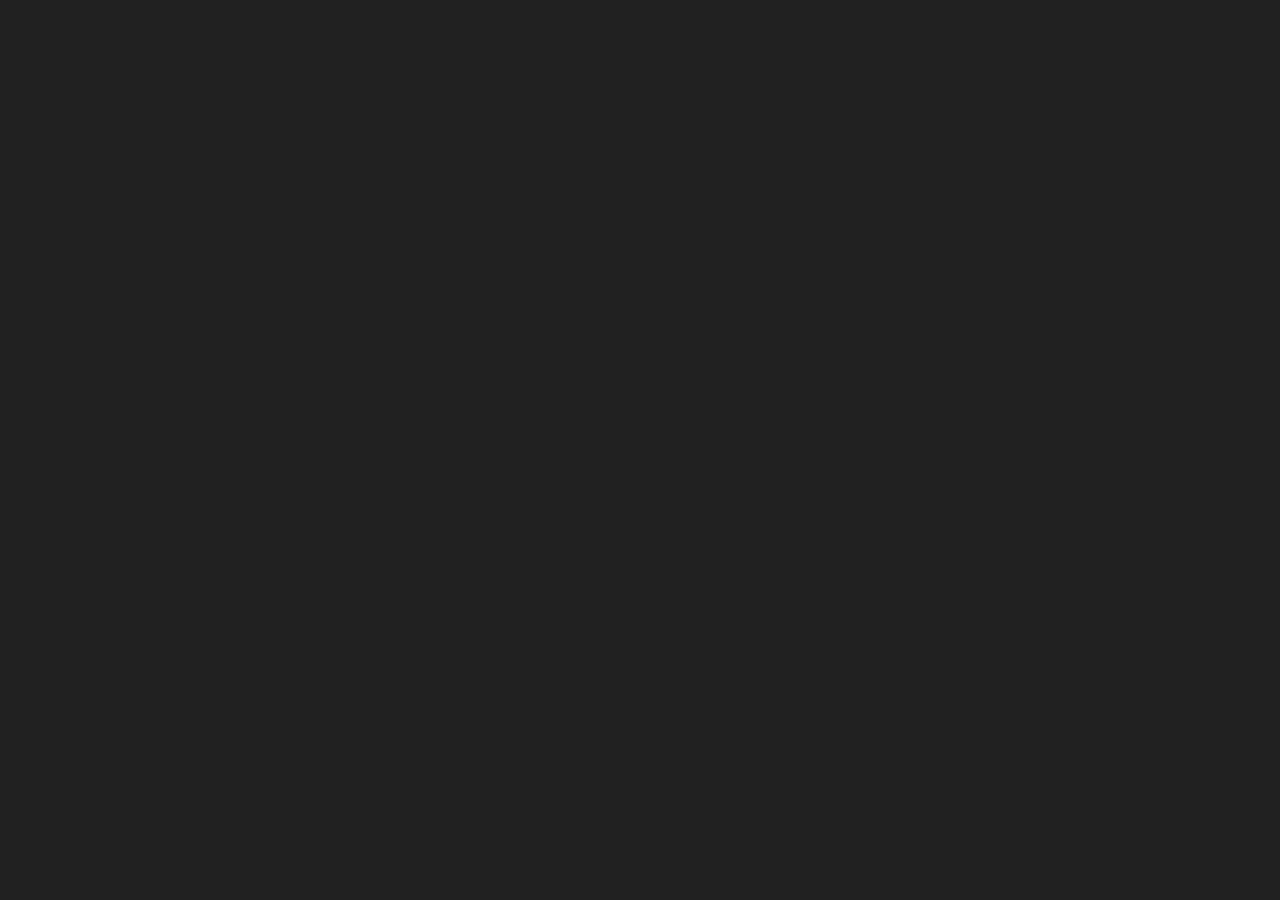
==== index.html @ 2330f93d "Add files via upload" ====
<!doctype html>
<html>
<head>
        <meta charset="utf-8">
        <meta http-equiv="X-UA-Compatible" content="IE=edge">
        <title>我是乡村医生</title>
        <meta name="description" content="中国传媒大学电视学院2015级编辑出版学（新媒体）行医者说组毕设网页作品">
<link rel="icon" href="favicon.ico" type="image/x-icon" />
<link rel="shortcut icon" href="favicon.ico" type="image/x-icon" />
<link href="css/main.css" rel="stylesheet" type="text/css">
<link href="css/loading.css" rel="stylesheet" type="text/css">
<link href="css/animated.css" rel="stylesheet" type="text/css">
<script type="text/javascript">
function MM_swapImgRestore() { //v3.0
  var i,x,a=document.MM_sr; for(i=0;a&&i<a.length&&(x=a[i])&&x.oSrc;i++) x.src=x.oSrc;
}
function MM_preloadImages() { //v3.0
  var d=document; if(d.images){ if(!d.MM_p) d.MM_p=new Array();
    var i,j=d.MM_p.length,a=MM_preloadImages.arguments; for(i=0; i<a.length; i++)
    if (a[i].indexOf("#")!=0){ d.MM_p[j]=new Image; d.MM_p[j++].src=a[i];}}
}

function MM_findObj(n, d) { //v4.01
  var p,i,x;  if(!d) d=document; if((p=n.indexOf("?"))>0&&parent.frames.length) {
    d=parent.frames[n.substring(p+1)].document; n=n.substring(0,p);}
  if(!(x=d[n])&&d.all) x=d.all[n]; for (i=0;!x&&i<d.forms.length;i++) x=d.forms[i][n];
  for(i=0;!x&&d.layers&&i<d.layers.length;i++) x=MM_findObj(n,d.layers[i].document);
  if(!x && d.getElementById) x=d.getElementById(n); return x;
}

function MM_swapImage() { //v3.0
  var i,j=0,x,a=MM_swapImage.arguments; document.MM_sr=new Array; for(i=0;i<(a.length-2);i+=3)
   if ((x=MM_findObj(a[i]))!=null){document.MM_sr[j++]=x; if(!x.oSrc) x.oSrc=x.src; x.src=a[i+2];}
}
</script>
</head>
<body onLoad="MM_preloadImages('img/fig1-1.png','img/fig2-1.png')">
  <div class="big animated fadeInDown">
  <div class="title"><img src="img/indextitle1.png" alt=""/></div></div>
  <div class="big-box big-box-left">
    <div id="boxcontext-1" class="boxcontext  animated slideInUp"><a href="pages/doctor-tang&jiang.html" onMouseOver="MM_swapImage('Image1','','img/fig1-1.png',1)" onMouseOut="MM_swapImgRestore()"><img src="img/fig1.png" alt="" id="Image1"></a>
    </div>
    <div id="boxcontext-2" class="boxcontext animated slideInUp"><a href="pages/doctor-yinnaiping.htm" onMouseOut="MM_swapImgRestore()" onMouseOver="MM_swapImage('Image2','','img/fig2-1.png',1)"><img src="img/fig2.png" alt="" id="Image2"></a>
    </div>
    <div id="boxcontext-3" class="boxcontext animated slideInUp"><a href="pages/doctor-luo.html" onMouseOut="MM_swapImgRestore()" onMouseOver="MM_swapImage('Image3','','img/fig3-1.png',1)"><img src="img/fig3.png" alt="" id="Image3"></a>
    </div>
</div>


<div class="big-box big-box-right">
  <div id="boxcontext-5" class="boxcontext animated fadeInUp" ><a href="pages/doctor-liutiancheng.html"  onMouseOut="MM_swapImgRestore()" onMouseOver="MM_swapImage('Image5','','img/fig5-1.png',1)"><img src="img/fig5.png" alt="" id="Image5"></a></div>
  <div id="boxcontext-6" class="boxcontext animated fadeInUp" ><a href="pages/doctor-tang&jiang.html" onMouseOut="MM_swapImgRestore()" onMouseOver="MM_swapImage('Image6','','img/fig6-1.png',1)"><img src="img/fig6.png" alt="" id="Image6"></a></div>
  <div id="boxcontext-7" class="boxcontext animated fadeInUp"><a href="pages/doctor-zhudaye.html" onMouseOut="MM_swapImgRestore()" onMouseOver="MM_swapImage('Image7','','img/fig7-1.png',1)"><img src="img/fig7.png" alt="" id="Image7"></a></div>
  <div id="boxcontext-8" class="boxcontext animated fadeInUp"><a href="pages/doctor-zhongxiaolin.html" onMouseOut="MM_swapImgRestore()" onMouseOver="MM_swapImage('Image8','','img/fig8-1.png',1)"><img src="img/fig8.png" alt="" id="Image8"></a></div>
</div>
<!--big结束-->
<script>
	$（' #boxcontext-1 ').addClass（' animated fadeInUp '）;
	</script>

<script src="js/yin/aos.js"></script>
 <script>
  AOS.init();
</script>
  
</body>
</html>
---- css/main.css ----
html {
	-webkit-font-smoothing: antialiased;
	background-color: #212121;
	background-size: cover;
}
*{
	margin: 0;
	padding: 0;
	width: 100%;
}
body {
    box-shadow: 0 0 2px rgba(0, 0, 0, 0.06);
	margin: 0 auto;
	width: 100%;	
}

h1, h2, h3, h4, h5, h6 {
    color: #cc995a;
    font-weight: 700;
    line-height: 1.3;
}

h2 {
    margin-top: 1.3em;
}

a {
    color: #0083e8;
}

b, strong {
    font-weight: 700;
}

samp {
    display: none;
}

img {
    animation: colorize 2s cubic-bezier(0, 0, .78, .36) 1;
    display: block;
	/*border-radius: 2px;*/
  	}

@keyframes colorize {
    0% {
        -webkit-filter: grayscale(100%);
        filter: grayscale(100%);
    }
    100% {
        -webkit-filter: grayscale(0%);
        filter: grayscale(0%);
    }
}


.boxcontext img{
	margin:0 0.5%;
	/*box-shadow: 1px 2px 7px 2px #212121;
	}
.boxcontext img:hover{
	box-shadow: 2px 4px 10px 5px #FFF;
	position: relative;
	top: 2px;
	left:2px;*/
}
.big {
	width:90%;
	height:auto;
	margin:0 auto;
	position: absolute;
	top: 5%;
	left: 5%;
	-vendor-animation-duration：3 s ;
  -vendor-animation-delay：2s;
}

.title {
	width:100%;
	height:auto;
	float: left;
	
}

.title2 {
	width:66%;
	height:auto;
	float: left;
	margin-left:5px;
}

.big-box{
	width:50%;
	height:0%;
	}
.big-box-left{
	width: 50%;
	height: 0;
}
#boxcontext-1 {
	width:20%;
	height: auto;
	z-index: 16;
	position: absolute;
	bottom: 0;
  animation-name:slideInUp;
  animation-duration: 0.5s; 
  animation-timing-function:linear; 
  animation-delay: 0;
}

#boxcontext-2 {
	width:18%;
	height: auto;
	float: left;
	position: absolute;
	bottom:0%;
	left:13%;
	z-index: 15;
  animation-name:slideInUp;
  animation-duration: 0.5s; 
  animation-timing-function:linear; 
  animation-delay: 0.5s;
}
#boxcontext-3 {
	width:30%;
	height: auto;
	float: left;
	position: absolute;
	bottom:0%;
	left:21%;
	z-index: 14;
	animation-name:slideInUp;
  animation-duration: 0.5s; 
  animation-timing-function:linear; 
  animation-delay: 1s;
}
#boxcontext-4 {
	width:25%;
	height: auto;
	float: left;
	position: absolute;
	bottom:0%;
	left: 35%;
	z-index: 13;
	animation-name:slideInUp;
  animation-duration: 0.5s; 
  animation-timing-function:linear; 
  animation-delay: 1.5s;
}
#boxcontext-5 {
	width:27%;
	height: auto;
	float: left;
	position: absolute;
	bottom:0%;
	left:37%;
	z-index: 14;
	animation-name:slideInUp;
  animation-duration: 0.5s; 
  animation-timing-function:linear; 
  animation-delay: 1.7s;
}
#boxcontext-6 {
	width:25%;
	height: auto;
	float: left;
	position: absolute;
	bottom:0%;
	left: 51%;
	z-index: 15;
	animation-name:slideInUp;
  animation-duration: 0.5s; 
  animation-timing-function:linear; 
  animation-delay: 1.2s;
}
#boxcontext-7 {
	width:18%;
	height: auto;
	float: left;
	position: absolute;
	bottom:0%;
	left: 71%;
	z-index: 16;
	animation-name:slideInUp;
  animation-duration: 0.5s; 
  animation-timing-function:linear; 
  animation-delay: 0.7s;
}
#boxcontext-8 {
	width:15%;
	height: auto;
	float: left;
	position: absolute;
	bottom:0%;
	left:84.9%;
	z-index: 17;
	animation-name:slideInUp;
  animation-duration: 0.5s; 
  animation-timing-function:linear; 
  animation-delay:0.2s;
}
@-webkit-keyframes fadeIn{0%{opacity:0}to{opacity:1}}
@keyframes fadeIn{0%{opacity:0}to{opacity:1}}
.fadeIn{-webkit-animation-name:fadeIn;animation-name:fadeIn}@-webkit-keyframes fadeInDown{0%{opacity:0;-webkit-transform:translate3d(0,-100%,0);transform:translate3d(0,-100%,0)}to{opacity:1;-webkit-transform:none;transform:none}}
---- css/loading.css ----
.ld.reverse {
  -webkit-animation-direction: reverse;
  animation-direction: reverse;
}
.ld.xhalf {
  -webkit-animation-duration: 0.5s;
  animation-duration: 0.5s;
}
.ld.x1 {
  -webkit-animation-duration: 1s;
  animation-duration: 1s;
}
.ld.x2 {
  -webkit-animation-duration: 2s;
  animation-duration: 2s;
}
.ld.x4 {
  -webkit-animation-duration: 4s;
  animation-duration: 4s;
}
.ld.running {
  -webkit-animation-play-state: running;
  animation-play-state: running;
}
.ld.paused {
  -webkit-animation-play-state: paused;
  animation-play-state: paused;
}
.ld.f00 {
  -webkit-animation-delay: 0s;
  animation-delay: 0s;
}
.ld.f01 {
  -webkit-animation-delay: -0.1s;
  animation-delay: -0.1s;
}
.ld.f02 {
  -webkit-animation-delay: -0.2s;
  animation-delay: -0.2s;
}
.ld.f03 {
  -webkit-animation-delay: -0.3s;
  animation-delay: -0.3s;
}
.ld.f04 {
  -webkit-animation-delay: -0.4s;
  animation-delay: -0.4s;
}
.ld.f05 {
  -webkit-animation-delay: -0.5s;
  animation-delay: -0.5s;
}
.ld.f06 {
  -webkit-animation-delay: -0.6s;
  animation-delay: -0.6s;
}
.ld.f07 {
  -webkit-animation-delay: -0.7s;
  animation-delay: -0.7s;
}
.ld.f08 {
  -webkit-animation-delay: -0.8s;
  animation-delay: -0.8s;
}
.ld.f09 {
  -webkit-animation-delay: -0.9s;
  animation-delay: -0.9s;
}
.ld.f10 {
  -webkit-animation-delay: -1s;
  animation-delay: -1s;
}
.ld-ball,
.ld-ring,
.ld-hourglass,
.ld-loader,
.ld-cross,
.ld-square,
.ld-pie,
.ld-spinner {
  width: 1em;
  height: 1em;
  position: relative;
  color: inherit;
  display: inline-block;
/*
  &:before
    content: "◎"
    display: block
    visibility: hidden
  */
}
.ld-ball:after,
.ld-ring:after,
.ld-hourglass:after,
.ld-loader:after,
.ld-cross:after,
.ld-square:after,
.ld-pie:after,
.ld-spinner:after {
  position: absolute;
  margin: auto;
  width: 100%;
  height: 100%;
  top: 0;
  left: 0;
  right: 0;
  bottom: 0;
  content: " ";
  display: inline-block;
  background: center center no-repeat;
  background-size: cover;
}
.ld-ball:after {
  border-radius: 50%;
  background: currentColor;
}
.ld-pie:after {
  width: 0;
  height: 0;
  border-radius: 50%;
  border-style: solid;
  border-width: 0.5em;
  -webkit-background-clip: padding-box;
  border-color: currentColor currentColor currentColor transparent;
}
.ld-ring:after {
  border-radius: 50%;
  border-style: solid;
  border-width: 0.15em;
  -webkit-background-clip: padding-box;
  border-color: currentColor currentColor currentColor transparent;
  box-sizing: border-box;
}
.ld-hourglass:after {
  width: 0;
  height: 0;
  background: none;
  border-radius: 50%;
  border-style: solid;
  border-width: 0.5em;
  border-color: currentColor transparent currentColor transparent;
}
.ld-cross:after {
  width: 18%;
  height: 18%;
  background: currentColor;
  box-shadow: 0 0.18em 0 1px currentColor, 0 -0.18em 0 1px currentColor, 0.18em 0 0 1px currentColor, -0.18em 0 0 1px currentColor, 0 0.36em 0 1px currentColor, 0 -0.36em 0 1px currentColor, 0.36em 0 0 1px currentColor, -0.36em 0 0 1px currentColor;
}
.ld-square:after {
  width: 90%;
  height: 90%;
  background: currentColor;
}
.ld-spinner:after {
  width: 20%;
  height: 20%;
  border-radius: 50%;
  background: none;
  box-shadow: 0 0.5em 0 0 currentColor,0 -.5em 0 0 currentColor,.5em 0 0 0 currentColor,-.5em 0 0 0 currentColor,.35355339059327373em .35355339059327373em 0 0 currentColor,-.35355339059327373em .35355339059327373em 0 0 currentColor,.35355339059327373em -.35355339059327373em 0 0 currentColor,-.35355339059327373em -.35355339059327373em 0 0 currentColor;
}
.ld-loader {
  background-size: cover;
}
@keyframes ld-blink {
  0% {
    opacity: 1;
  }
  49% {
    opacity: 1;
  }
  50% {
    opacity: 0;
  }
  100% {
    opacity: 0;
  }
}
@-webkit-keyframes ld-blink {
  0% {
    opacity: 1;
  }
  49% {
    opacity: 1;
  }
  50% {
    opacity: 0;
  }
  100% {
    opacity: 0;
  }
}
.ld.ld-blink {
  -webkit-animation: ld-blink 1s infinite linear;
  animation: ld-blink 1s infinite linear;
}
@keyframes ld-blur {
  0% {
    filter: blur(0);
  }
  50% {
    filter: blur(5px);
  }
  100% {
    filter: blur(0);
  }
}
@-webkit-keyframes ld-blur {
  0% {
    filter: blur(0);
  }
  50% {
    filter: blur(5px);
  }
  100% {
    filter: blur(0);
  }
}
.ld.ld-blur {
  -webkit-animation: ld-blur 1s infinite;
  animation: ld-blur 1s infinite;
}
@keyframes ld-breath {
  0% {
    -webkit-transform: scale(0.86);
    transform: scale(0.86);
  }
  50% {
    -webkit-transform: scale(1.06);
    transform: scale(1.06);
  }
  100% {
    -webkit-transform: scale(0.86);
    transform: scale(0.86);
  }
}
@-webkit-keyframes ld-breath {
  0% {
    -webkit-transform: scale(0.86);
    transform: scale(0.86);
  }
  50% {
    -webkit-transform: scale(1.06);
    transform: scale(1.06);
  }
  100% {
    -webkit-transform: scale(0.86);
    transform: scale(0.86);
  }
}
.ld.ld-breath {
  -webkit-animation: ld-breath 1s infinite;
  animation: ld-breath 1s infinite;
}
@keyframes ld-broadcast {
  0% {
    box-shadow: 0 0 0 3px rgba(0,0,0,0.9);
  }
  19% {
    box-shadow: 0 0 0 2px rgba(0,0,0,0.7);
  }
  20% {
    box-shadow: 0 0 0 6px rgba(0,0,0,0.8);
  }
  39% {
    box-shadow: 0 0 0 5px rgba(0,0,0,0.6);
  }
  40% {
    box-shadow: 0 0 0 9px rgba(0,0,0,0.7);
  }
  60% {
    box-shadow: 0 0 0 8px rgba(0,0,0,0.6);
    animation-timing-function: cubic-bezier(0.5, 0, 1, 0.5);
  }
  100% {
    box-shadow: 0 0 0 0px rgba(0,0,0,0.2);
  }
}
@-webkit-keyframes ld-broadcast {
  0% {
    box-shadow: 0 0 0 3px rgba(0,0,0,0.9);
  }
  19% {
    box-shadow: 0 0 0 2px rgba(0,0,0,0.7);
  }
  20% {
    box-shadow: 0 0 0 6px rgba(0,0,0,0.8);
  }
  39% {
    box-shadow: 0 0 0 5px rgba(0,0,0,0.6);
  }
  40% {
    box-shadow: 0 0 0 9px rgba(0,0,0,0.7);
  }
  60% {
    box-shadow: 0 0 0 8px rgba(0,0,0,0.6);
    animation-timing-function: cubic-bezier(0.5, 0, 1, 0.5);
  }
  100% {
    box-shadow: 0 0 0 0px rgba(0,0,0,0.2);
  }
}
.ld.ld-broadcast {
  -webkit-animation: ld-broadcast 1s infinite ease-out;
  animation: ld-broadcast 1s infinite ease-out;
  border-radius: 50%;
}
@keyframes ld-clock {
  0% {
    -webkit-transform: rotate(0deg);
    transform: rotate(0deg);
  }
  8.333% {
    -webkit-transform: rotate(30deg);
    transform: rotate(30deg);
  }
  16.667% {
    -webkit-transform: rotate(60deg);
    transform: rotate(60deg);
  }
  25% {
    -webkit-transform: rotate(90deg);
    transform: rotate(90deg);
  }
  33.333% {
    -webkit-transform: rotate(120deg);
    transform: rotate(120deg);
  }
  41.667% {
    -webkit-transform: rotate(150deg);
    transform: rotate(150deg);
  }
  50% {
    -webkit-transform: rotate(180deg);
    transform: rotate(180deg);
  }
  58.333% {
    -webkit-transform: rotate(210deg);
    transform: rotate(210deg);
  }
  66.667% {
    -webkit-transform: rotate(240deg);
    transform: rotate(240deg);
  }
  75% {
    -webkit-transform: rotate(270deg);
    transform: rotate(270deg);
  }
  83.333% {
    -webkit-transform: rotate(300deg);
    transform: rotate(300deg);
  }
  91.667% {
    -webkit-transform: rotate(330deg);
    transform: rotate(330deg);
  }
  100% {
    -webkit-transform: rotate(360deg);
    transform: rotate(360deg);
  }
}
@-webkit-keyframes ld-clock {
  0% {
    -webkit-transform: rotate(0deg);
    transform: rotate(0deg);
  }
  8.333% {
    -webkit-transform: rotate(30deg);
    transform: rotate(30deg);
  }
  16.667% {
    -webkit-transform: rotate(60deg);
    transform: rotate(60deg);
  }
  25% {
    -webkit-transform: rotate(90deg);
    transform: rotate(90deg);
  }
  33.333% {
    -webkit-transform: rotate(120deg);
    transform: rotate(120deg);
  }
  41.667% {
    -webkit-transform: rotate(150deg);
    transform: rotate(150deg);
  }
  50% {
    -webkit-transform: rotate(180deg);
    transform: rotate(180deg);
  }
  58.333% {
    -webkit-transform: rotate(210deg);
    transform: rotate(210deg);
  }
  66.667% {
    -webkit-transform: rotate(240deg);
    transform: rotate(240deg);
  }
  75% {
    -webkit-transform: rotate(270deg);
    transform: rotate(270deg);
  }
  83.333% {
    -webkit-transform: rotate(300deg);
    transform: rotate(300deg);
  }
  91.667% {
    -webkit-transform: rotate(330deg);
    transform: rotate(330deg);
  }
  100% {
    -webkit-transform: rotate(360deg);
    transform: rotate(360deg);
  }
}
.ld.ld-clock {
  -webkit-animation: ld-clock 9s infinite cubic-bezier(0, 0.7, 0.3, 1);
  animation: ld-clock 9s infinite cubic-bezier(0, 0.7, 0.3, 1);
}
@keyframes ld-cycle {
  0%, 50%, 100% {
    animation-timing-function: cubic-bezier(0.5, 0.5, 0.5, 0.5);
  }
  0% {
    -webkit-transform: rotate(0);
    transform: rotate(0);
  }
  50% {
    -webkit-transform: rotate(180deg);
    transform: rotate(180deg);
  }
  100% {
    -webkit-transform: rotate(360deg);
    transform: rotate(360deg);
  }
}
@-webkit-keyframes ld-cycle {
  0%, 50%, 100% {
    animation-timing-function: cubic-bezier(0.5, 0.5, 0.5, 0.5);
  }
  0% {
    -webkit-transform: rotate(0);
    transform: rotate(0);
  }
  50% {
    -webkit-transform: rotate(180deg);
    transform: rotate(180deg);
  }
  100% {
    -webkit-transform: rotate(360deg);
    transform: rotate(360deg);
  }
}
.ld.ld-cycle {
  -webkit-animation: ld-cycle 1s infinite linear;
  animation: ld-cycle 1s infinite linear;
}
@keyframes ld-fade {
  0% {
    opacity: 1;
  }
  100% {
    opacity: 0;
  }
}
@-webkit-keyframes ld-fade {
  0% {
    opacity: 1;
  }
  100% {
    opacity: 0;
  }
}
.ld.ld-fade {
  -webkit-animation: ld-fade 1s infinite linear;
  animation: ld-fade 1s infinite linear;
}
@keyframes ld-flip {
  0%, 25%, 50%, 75%, 100% {
    animation-timing-function: cubic-bezier(0, 0.5, 0.5, 1);
  }
  0% {
    -webkit-transform: rotateY(0deg) rotateX(0deg);
    transform: rotateY(0deg) rotateX(0deg);
  }
  25% {
    -webkit-transform: rotateY(180deg) rotateX(0deg);
    transform: rotateY(180deg) rotateX(0deg);
  }
  50% {
    -webkit-transform: rotateY(180deg) rotateX(180deg);
    transform: rotateY(180deg) rotateX(180deg);
  }
  75% {
    -webkit-transform: rotateY(0deg) rotateX(180deg);
    transform: rotateY(0deg) rotateX(180deg);
  }
  100% {
    -webkit-transform: rotateY(0deg) rotateX(0deg);
    transform: rotateY(0deg) rotateX(0deg);
  }
}
@-webkit-keyframes ld-flip {
  0%, 25%, 50%, 75%, 100% {
    animation-timing-function: cubic-bezier(0, 0.5, 0.5, 1);
  }
  0% {
    -webkit-transform: rotateY(0deg) rotateX(0deg);
    transform: rotateY(0deg) rotateX(0deg);
  }
  25% {
    -webkit-transform: rotateY(180deg) rotateX(0deg);
    transform: rotateY(180deg) rotateX(0deg);
  }
  50% {
    -webkit-transform: rotateY(180deg) rotateX(180deg);
    transform: rotateY(180deg) rotateX(180deg);
  }
  75% {
    -webkit-transform: rotateY(0deg) rotateX(180deg);
    transform: rotateY(0deg) rotateX(180deg);
  }
  100% {
    -webkit-transform: rotateY(0deg) rotateX(0deg);
    transform: rotateY(0deg) rotateX(0deg);
  }
}
.ld.ld-flip {
  -webkit-animation: ld-flip 2s infinite;
  animation: ld-flip 2s infinite;
}
@keyframes ld-flip-v {
  0%, 25%, 50%, 75%, 100% {
    animation-timing-function: cubic-bezier(0, 0.5, 0.5, 1);
  }
  0% {
    -webkit-transform: rotateX(0deg) rotateY(0deg);
    transform: rotateX(0deg) rotateY(0deg);
  }
  50% {
    -webkit-transform: rotateX(180deg) rotateY(0deg);
    transform: rotateX(180deg) rotateY(0deg);
  }
  100% {
    -webkit-transform: rotateX(0deg) rotateY(0deg);
    transform: rotateX(0deg) rotateY(0deg);
  }
}
@-webkit-keyframes ld-flip-v {
  0%, 25%, 50%, 75%, 100% {
    animation-timing-function: cubic-bezier(0, 0.5, 0.5, 1);
  }
  0% {
    -webkit-transform: rotateX(0deg) rotateY(0deg);
    transform: rotateX(0deg) rotateY(0deg);
  }
  50% {
    -webkit-transform: rotateX(180deg) rotateY(0deg);
    transform: rotateX(180deg) rotateY(0deg);
  }
  100% {
    -webkit-transform: rotateX(0deg) rotateY(0deg);
    transform: rotateX(0deg) rotateY(0deg);
  }
}
.ld.ld-flip-v {
  -webkit-animation: ld-flip-v 1s infinite;
  animation: ld-flip-v 1s infinite;
}
@keyframes ld-flip-h {
  0%, 25%, 50%, 75%, 100% {
    animation-timing-function: cubic-bezier(0, 0.5, 0.5, 1);
  }
  0% {
    -webkit-transform: rotateY(0deg) rotateX(0deg);
    transform: rotateY(0deg) rotateX(0deg);
  }
  50% {
    -webkit-transform: rotateY(180deg) rotateX(0deg);
    transform: rotateY(180deg) rotateX(0deg);
  }
  100% {
    -webkit-transform: rotateY(0deg) rotateX(0deg);
    transform: rotateY(0deg) rotateX(0deg);
  }
}
@-webkit-keyframes ld-flip-h {
  0%, 25%, 50%, 75%, 100% {
    animation-timing-function: cubic-bezier(0, 0.5, 0.5, 1);
  }
  0% {
    -webkit-transform: rotateY(0deg) rotateX(0deg);
    transform: rotateY(0deg) rotateX(0deg);
  }
  50% {
    -webkit-transform: rotateY(180deg) rotateX(0deg);
    transform: rotateY(180deg) rotateX(0deg);
  }
  100% {
    -webkit-transform: rotateY(0deg) rotateX(0deg);
    transform: rotateY(0deg) rotateX(0deg);
  }
}
.ld.ld-flip-h {
  -webkit-animation: ld-flip-h 1s infinite;
  animation: ld-flip-h 1s infinite;
}
@keyframes ld-coin-v {
  0%, 100% {
    animation-timing-function: cubic-bezier(0.5, 0, 1, 0.5);
  }
  50% {
    animation-timing-function: cubic-bezier(0, 0.5, 0.5, 1);
  }
  0% {
    -webkit-transform: rotateX(0deg);
    transform: rotateX(0deg);
  }
  50% {
    -webkit-transform: rotateX(1800deg);
    transform: rotateX(1800deg);
  }
  100% {
    -webkit-transform: rotateX(3600deg);
    transform: rotateX(3600deg);
  }
}
@-webkit-keyframes ld-coin-v {
  0%, 100% {
    animation-timing-function: cubic-bezier(0.5, 0, 1, 0.5);
  }
  50% {
    animation-timing-function: cubic-bezier(0, 0.5, 0.5, 1);
  }
  0% {
    -webkit-transform: rotateX(0deg);
    transform: rotateX(0deg);
  }
  50% {
    -webkit-transform: rotateX(1800deg);
    transform: rotateX(1800deg);
  }
  100% {
    -webkit-transform: rotateX(3600deg);
    transform: rotateX(3600deg);
  }
}
.ld.ld-coin-v {
  -webkit-animation: ld-coin-v 2s infinite;
  animation: ld-coin-v 2s infinite;
}
@keyframes ld-coin-h {
  0%, 100% {
    animation-timing-function: cubic-bezier(0.5, 0, 1, 0.5);
  }
  50% {
    animation-timing-function: cubic-bezier(0, 0.5, 0.5, 1);
  }
  0% {
    -webkit-transform: rotateY(0deg);
    transform: rotateY(0deg);
  }
  50% {
    -webkit-transform: rotateY(1800deg);
    transform: rotateY(1800deg);
  }
  100% {
    -webkit-transform: rotateY(3600deg);
    transform: rotateY(3600deg);
  }
}
@-webkit-keyframes ld-coin-h {
  0%, 100% {
    animation-timing-function: cubic-bezier(0.5, 0, 1, 0.5);
  }
  50% {
    animation-timing-function: cubic-bezier(0, 0.5, 0.5, 1);
  }
  0% {
    -webkit-transform: rotateY(0deg);
    transform: rotateY(0deg);
  }
  50% {
    -webkit-transform: rotateY(1800deg);
    transform: rotateY(1800deg);
  }
  100% {
    -webkit-transform: rotateY(3600deg);
    transform: rotateY(3600deg);
  }
}
.ld.ld-coin-h {
  -webkit-animation: ld-coin-h 2s infinite;
  animation: ld-coin-h 2s infinite;
}
@keyframes ld-heartbeat {
  0% {
    -webkit-transform: scale(1.05);
    transform: scale(1.05);
  }
  5% {
    -webkit-transform: scale(1.25);
    transform: scale(1.25);
  }
  39% {
    -webkit-transform: scale(0.9);
    transform: scale(0.9);
  }
  45% {
    -webkit-transform: scale(1.15);
    transform: scale(1.15);
  }
  60% {
    -webkit-transform: scale(1.05);
    transform: scale(1.05);
  }
  100% {
    -webkit-transform: scale(1);
    transform: scale(1);
  }
}
@-webkit-keyframes ld-heartbeat {
  0% {
    -webkit-transform: scale(1.05);
    transform: scale(1.05);
  }
  5% {
    -webkit-transform: scale(1.25);
    transform: scale(1.25);
  }
  39% {
    -webkit-transform: scale(0.9);
    transform: scale(0.9);
  }
  45% {
    -webkit-transform: scale(1.15);
    transform: scale(1.15);
  }
  60% {
    -webkit-transform: scale(1.05);
    transform: scale(1.05);
  }
  100% {
    -webkit-transform: scale(1);
    transform: scale(1);
  }
}
.ld.ld-heartbeat {
  -webkit-animation: ld-heartbeat 0.8s infinite cubic-bezier(0.215, 0.61, 0.355, 1);
  animation: ld-heartbeat 0.8s infinite cubic-bezier(0.215, 0.61, 0.355, 1);
}
@keyframes ld-radio {
  0% {
    animation-timing-function: cubic-bezier(0.3, 0.27, 0.13, 1);
  }
  0% {
    -webkit-transform: scale(0.8);
    transform: scale(0.8);
    opacity: 0;
  }
  5% {
    -webkit-transform: scale(1);
    transform: scale(1);
    opacity: 1;
  }
  100% {
    -webkit-transform: scale(1.5);
    transform: scale(1.5);
    opacity: 0;
  }
}
@-webkit-keyframes ld-radio {
  0% {
    animation-timing-function: cubic-bezier(0.3, 0.27, 0.13, 1);
  }
  0% {
    -webkit-transform: scale(0.8);
    transform: scale(0.8);
    opacity: 0;
  }
  5% {
    -webkit-transform: scale(1);
    transform: scale(1);
    opacity: 1;
  }
  100% {
    -webkit-transform: scale(1.5);
    transform: scale(1.5);
    opacity: 0;
  }
}
.ld.ld-radio {
  position: relative;
  display: inline-block;
  margin: 0;
  padding: 0;
}
.ld.ld-radio:after {
  -webkit-animation: ld-radio 1s infinite;
  animation: ld-radio 1s infinite;
  content: " ";
  display: block;
  position: absolute;
  top: 0;
  left: 0;
  width: 100%;
  height: 100%;
  border: 6px solid #000;
  border-radius: 50%;
  background: none;
}
.ld.ld-radio.square:after {
  border-radius: 0;
}
@keyframes ld-rotate {
  0%, 33%, 66%, 100% {
    animation-timing-function: cubic-bezier(0.5, 0, 1, 0.5);
  }
  16%, 50%, 83% {
    animation-timing-function: cubic-bezier(0, 0.5, 0.5, 1);
  }
  0% {
    -webkit-transform: skewX(0deg) skewY(0deg) scaleX(2) scaleY(0.5);
    transform: skewX(0deg) skewY(0deg) scaleX(2) scaleY(0.5);
  }
  16% {
    -webkit-transform: skewX(45deg) skewY(0deg) scaleX(1) scaleY(1);
    transform: skewX(45deg) skewY(0deg) scaleX(1) scaleY(1);
  }
  33% {
    -webkit-transform: skewX(0deg) skewY(45deg) scaleX(1) scaleY(1);
    transform: skewX(0deg) skewY(45deg) scaleX(1) scaleY(1);
  }
  50% {
    -webkit-transform: skewX(0deg) skewY(0deg) scaleX(0.5) scaleY(2);
    transform: skewX(0deg) skewY(0deg) scaleX(0.5) scaleY(2);
  }
  66% {
    -webkit-transform: skewX(0deg) skewY(-45deg) scaleX(1) scaleY(1);
    transform: skewX(0deg) skewY(-45deg) scaleX(1) scaleY(1);
  }
  83% {
    -webkit-transform: skewX(-45deg) skewY(0deg) scaleX(1) scaleY(1);
    transform: skewX(-45deg) skewY(0deg) scaleX(1) scaleY(1);
  }
  100% {
    -webkit-transform: skewX(0deg) skewY(0deg) scaleX(2) scaleY(0.5);
    transform: skewX(0deg) skewY(0deg) scaleX(2) scaleY(0.5);
  }
}
@-webkit-keyframes ld-rotate {
  0%, 33%, 66%, 100% {
    animation-timing-function: cubic-bezier(0.5, 0, 1, 0.5);
  }
  16%, 50%, 83% {
    animation-timing-function: cubic-bezier(0, 0.5, 0.5, 1);
  }
  0% {
    -webkit-transform: skewX(0deg) skewY(0deg) scaleX(2) scaleY(0.5);
    transform: skewX(0deg) skewY(0deg) scaleX(2) scaleY(0.5);
  }
  16% {
    -webkit-transform: skewX(45deg) skewY(0deg) scaleX(1) scaleY(1);
    transform: skewX(45deg) skewY(0deg) scaleX(1) scaleY(1);
  }
  33% {
    -webkit-transform: skewX(0deg) skewY(45deg) scaleX(1) scaleY(1);
    transform: skewX(0deg) skewY(45deg) scaleX(1) scaleY(1);
  }
  50% {
    -webkit-transform: skewX(0deg) skewY(0deg) scaleX(0.5) scaleY(2);
    transform: skewX(0deg) skewY(0deg) scaleX(0.5) scaleY(2);
  }
  66% {
    -webkit-transform: skewX(0deg) skewY(-45deg) scaleX(1) scaleY(1);
    transform: skewX(0deg) skewY(-45deg) scaleX(1) scaleY(1);
  }
  83% {
    -webkit-transform: skewX(-45deg) skewY(0deg) scaleX(1) scaleY(1);
    transform: skewX(-45deg) skewY(0deg) scaleX(1) scaleY(1);
  }
  100% {
    -webkit-transform: skewX(0deg) skewY(0deg) scaleX(2) scaleY(0.5);
    transform: skewX(0deg) skewY(0deg) scaleX(2) scaleY(0.5);
  }
}
.ld.ld-rotate {
  -webkit-animation: ld-rotate 1s infinite;
  animation: ld-rotate 1s infinite;
}
@keyframes ld-rubber {
  0% {
    -webkit-transform: scale(1, 1);
    transform: scale(1, 1);
  }
  20% {
    -webkit-transform: scale(1.5, 1);
    transform: scale(1.5, 1);
  }
  30% {
    -webkit-transform: scale(0.8, 1);
    transform: scale(0.8, 1);
  }
  40% {
    -webkit-transform: scale(1.3, 1);
    transform: scale(1.3, 1);
  }
  50% {
    -webkit-transform: scale(0.85, 1);
    transform: scale(0.85, 1);
  }
  60% {
    -webkit-transform: scale(1.2, 1);
    transform: scale(1.2, 1);
  }
  70% {
    -webkit-transform: scale(0.9, 1);
    transform: scale(0.9, 1);
  }
  80% {
    -webkit-transform: scale(1.1, 1);
    transform: scale(1.1, 1);
  }
  90% {
    -webkit-transform: scale(0.95, 1);
    transform: scale(0.95, 1);
  }
  100% {
    -webkit-transform: scale(1, 1);
    transform: scale(1, 1);
  }
}
@-webkit-keyframes ld-rubber {
  0% {
    -webkit-transform: scale(1, 1);
    transform: scale(1, 1);
  }
  20% {
    -webkit-transform: scale(1.5, 1);
    transform: scale(1.5, 1);
  }
  30% {
    -webkit-transform: scale(0.8, 1);
    transform: scale(0.8, 1);
  }
  40% {
    -webkit-transform: scale(1.3, 1);
    transform: scale(1.3, 1);
  }
  50% {
    -webkit-transform: scale(0.85, 1);
    transform: scale(0.85, 1);
  }
  60% {
    -webkit-transform: scale(1.2, 1);
    transform: scale(1.2, 1);
  }
  70% {
    -webkit-transform: scale(0.9, 1);
    transform: scale(0.9, 1);
  }
  80% {
    -webkit-transform: scale(1.1, 1);
    transform: scale(1.1, 1);
  }
  90% {
    -webkit-transform: scale(0.95, 1);
    transform: scale(0.95, 1);
  }
  100% {
    -webkit-transform: scale(1, 1);
    transform: scale(1, 1);
  }
}
.ld.ld-rubber {
  -webkit-animation: ld-rubber 1s ease-out infinite;
  animation: ld-rubber 1s ease-out infinite;
}
@keyframes ld-shadow {
  0%, 100% {
    animation-timing-function: cubic-bezier(0.5, 0, 0.5, 1);
  }
  50% {
    animation-timing-function: cubic-bezier(0.5, 0, 0.5, 1);
  }
  0% {
    box-shadow: 0 0 0 0 rgba(0,0,0,0.2);
  }
  50% {
    box-shadow: 0 0 0 10px rgba(0,0,0,0.9);
  }
  100% {
    box-shadow: 0 0 0 0 rgba(0,0,0,0.2);
  }
}
@-webkit-keyframes ld-shadow {
  0%, 100% {
    animation-timing-function: cubic-bezier(0.5, 0, 0.5, 1);
  }
  50% {
    animation-timing-function: cubic-bezier(0.5, 0, 0.5, 1);
  }
  0% {
    box-shadow: 0 0 0 0 rgba(0,0,0,0.2);
  }
  50% {
    box-shadow: 0 0 0 10px rgba(0,0,0,0.9);
  }
  100% {
    box-shadow: 0 0 0 0 rgba(0,0,0,0.2);
  }
}
.ld.ld-shadow {
  -webkit-animation: ld-shadow 1s infinite;
  animation: ld-shadow 1s infinite;
  border-radius: 50%;
}
@keyframes ld-shadow-a {
  0% {
    box-shadow: 3px 0px 0 6px rgba(0,0,0,0.5);
  }
  8.33% {
    box-shadow: 3px 1px 0 6px rgba(0,0,0,0.5);
  }
  16.67% {
    box-shadow: 2px 3px 0 6px rgba(0,0,0,0.5);
  }
  25% {
    box-shadow: 0px 3px 0 6px rgba(0,0,0,0.5);
  }
  33.33% {
    box-shadow: -1px 3px 0 6px rgba(0,0,0,0.5);
  }
  41.67% {
    box-shadow: -3px 1px 0 6px rgba(0,0,0,0.5);
  }
  50% {
    box-shadow: -3px 0px 0 6px rgba(0,0,0,0.5);
  }
  58.33% {
    box-shadow: -3px -1px 0 6px rgba(0,0,0,0.5);
  }
  66.67% {
    box-shadow: -2px -3px 0 6px rgba(0,0,0,0.5);
  }
  75% {
    box-shadow: 0px -3px 0 6px rgba(0,0,0,0.5);
  }
  83.33% {
    box-shadow: 2px -3px 0 6px rgba(0,0,0,0.5);
  }
  91.67% {
    box-shadow: 3px -2px 0 6px rgba(0,0,0,0.5);
  }
  100% {
    box-shadow: 3px 0px 0 6px rgba(0,0,0,0.5);
  }
}
@-webkit-keyframes ld-shadow-a {
  0% {
    box-shadow: 3px 0px 0 6px rgba(0,0,0,0.5);
  }
  8.33% {
    box-shadow: 3px 1px 0 6px rgba(0,0,0,0.5);
  }
  16.67% {
    box-shadow: 2px 3px 0 6px rgba(0,0,0,0.5);
  }
  25% {
    box-shadow: 0px 3px 0 6px rgba(0,0,0,0.5);
  }
  33.33% {
    box-shadow: -1px 3px 0 6px rgba(0,0,0,0.5);
  }
  41.67% {
    box-shadow: -3px 1px 0 6px rgba(0,0,0,0.5);
  }
  50% {
    box-shadow: -3px 0px 0 6px rgba(0,0,0,0.5);
  }
  58.33% {
    box-shadow: -3px -1px 0 6px rgba(0,0,0,0.5);
  }
  66.67% {
    box-shadow: -2px -3px 0 6px rgba(0,0,0,0.5);
  }
  75% {
    box-shadow: 0px -3px 0 6px rgba(0,0,0,0.5);
  }
  83.33% {
    box-shadow: 2px -3px 0 6px rgba(0,0,0,0.5);
  }
  91.67% {
    box-shadow: 3px -2px 0 6px rgba(0,0,0,0.5);
  }
  100% {
    box-shadow: 3px 0px 0 6px rgba(0,0,0,0.5);
  }
}
.ld.ld-shadow-a {
  -webkit-animation: ld-shadow-a 0.5s infinite;
  animation: ld-shadow-a 0.5s infinite;
  box-shadow: 3px 0px 0 6px rgba(0,0,0,0.5);
  border-radius: 50%;
}
@keyframes ld-skew {
  0%, 50%, 100% {
    animation-timing-function: cubic-bezier(0.4, 0, 1, 0.6);
  }
  25%, 75% {
    animation-timing-function: cubic-bezier(0, 0.4, 0.6, 1);
  }
  0% {
    -webkit-transform: skewX(20deg) scale(1);
    transform: skewX(20deg) scale(1);
  }
  25% {
    -webkit-transform: skewX(0deg) scale(0.9);
    transform: skewX(0deg) scale(0.9);
  }
  50% {
    -webkit-transform: skewX(-20deg) scale(1);
    transform: skewX(-20deg) scale(1);
  }
  75% {
    -webkit-transform: skewX(0deg) scale(0.9);
    transform: skewX(0deg) scale(0.9);
  }
  100% {
    -webkit-transform: skewX(20deg) scale(1);
    transform: skewX(20deg) scale(1);
  }
}
@-webkit-keyframes ld-skew {
  0%, 50%, 100% {
    animation-timing-function: cubic-bezier(0.4, 0, 1, 0.6);
  }
  25%, 75% {
    animation-timing-function: cubic-bezier(0, 0.4, 0.6, 1);
  }
  0% {
    -webkit-transform: skewX(20deg) scale(1);
    transform: skewX(20deg) scale(1);
  }
  25% {
    -webkit-transform: skewX(0deg) scale(0.9);
    transform: skewX(0deg) scale(0.9);
  }
  50% {
    -webkit-transform: skewX(-20deg) scale(1);
    transform: skewX(-20deg) scale(1);
  }
  75% {
    -webkit-transform: skewX(0deg) scale(0.9);
    transform: skewX(0deg) scale(0.9);
  }
  100% {
    -webkit-transform: skewX(20deg) scale(1);
    transform: skewX(20deg) scale(1);
  }
}
.ld.ld-skew {
  -webkit-animation: ld-skew 1s infinite;
  animation: ld-skew 1s infinite;
}
@keyframes ld-spin {
  0% {
    -webkit-transform: rotate(0);
    transform: rotate(0);
    animation-timing-function: cubic-bezier(0.55, 0.055, 0.675, 0.19);
  }
  50% {
    -webkit-transform: rotate(180deg);
    transform: rotate(180deg);
    animation-timing-function: cubic-bezier(0.215, 0.61, 0.355, 1);
  }
  100% {
    -webkit-transform: rotate(360deg);
    transform: rotate(360deg);
  }
}
@-webkit-keyframes ld-spin {
  0% {
    -webkit-transform: rotate(0);
    transform: rotate(0);
    animation-timing-function: cubic-bezier(0.55, 0.055, 0.675, 0.19);
  }
  50% {
    -webkit-transform: rotate(180deg);
    transform: rotate(180deg);
    animation-timing-function: cubic-bezier(0.215, 0.61, 0.355, 1);
  }
  100% {
    -webkit-transform: rotate(360deg);
    transform: rotate(360deg);
  }
}
.ld.ld-spin {
  -webkit-animation: ld-spin 1s infinite;
  animation: ld-spin 1s infinite;
}
@keyframes ld-spin-fast {
  0% {
    -webkit-transform: rotate(0);
    transform: rotate(0);
    animation-timing-function: cubic-bezier(0.55, 0.055, 0.675, 0.19);
  }
  50% {
    -webkit-transform: rotate(900deg);
    transform: rotate(900deg);
    animation-timing-function: cubic-bezier(0.215, 0.61, 0.355, 1);
  }
  100% {
    -webkit-transform: rotate(1800deg);
    transform: rotate(1800deg);
  }
}
@-webkit-keyframes ld-spin-fast {
  0% {
    -webkit-transform: rotate(0);
    transform: rotate(0);
    animation-timing-function: cubic-bezier(0.55, 0.055, 0.675, 0.19);
  }
  50% {
    -webkit-transform: rotate(900deg);
    transform: rotate(900deg);
    animation-timing-function: cubic-bezier(0.215, 0.61, 0.355, 1);
  }
  100% {
    -webkit-transform: rotate(1800deg);
    transform: rotate(1800deg);
  }
}
.ld.ld-spin-fast {
  -webkit-animation: ld-spin-fast 1s infinite;
  animation: ld-spin-fast 1s infinite;
}
@keyframes ld-squeeze {
  0% {
    -webkit-transform: scale(1, 0.5);
    transform: scale(1, 0.5);
  }
  50% {
    -webkit-transform: scale(0.5, 1);
    transform: scale(0.5, 1);
  }
  100% {
    -webkit-transform: scale(1, 0.5);
    transform: scale(1, 0.5);
  }
}
@-webkit-keyframes ld-squeeze {
  0% {
    -webkit-transform: scale(1, 0.5);
    transform: scale(1, 0.5);
  }
  50% {
    -webkit-transform: scale(0.5, 1);
    transform: scale(0.5, 1);
  }
  100% {
    -webkit-transform: scale(1, 0.5);
    transform: scale(1, 0.5);
  }
}
.ld.ld-squeeze {
  -webkit-animation: ld-squeeze 0.8s infinite cubic-bezier(0.215, 0.61, 0.355, 1);
  animation: ld-squeeze 0.8s infinite cubic-bezier(0.215, 0.61, 0.355, 1);
}
@keyframes ld-surprise {
  0% {
    -webkit-transform: skewX(0deg) scale(1);
    transform: skewX(0deg) scale(1);
  }
  10% {
    -webkit-transform: skewX(-15deg) scale(0.8);
    transform: skewX(-15deg) scale(0.8);
  }
  20% {
    -webkit-transform: skewX(-15deg) scale(0.8);
    transform: skewX(-15deg) scale(0.8);
  }
  30% {
    -webkit-transform: skewX(15deg) scale(1.3);
    transform: skewX(15deg) scale(1.3);
  }
  40% {
    -webkit-transform: skewX(-15deg) scale(1.3);
    transform: skewX(-15deg) scale(1.3);
  }
  50% {
    -webkit-transform: skewX(15deg) scale(1.3);
    transform: skewX(15deg) scale(1.3);
  }
  60% {
    -webkit-transform: skewX(-15deg) scale(1.3);
    transform: skewX(-15deg) scale(1.3);
  }
  70% {
    -webkit-transform: skewX(15deg) scale(1.3);
    transform: skewX(15deg) scale(1.3);
  }
  80% {
    -webkit-transform: skewX(-15deg) scale(1.3);
    transform: skewX(-15deg) scale(1.3);
  }
  90% {
    -webkit-transform: skewX(15deg) scale(1.3);
    transform: skewX(15deg) scale(1.3);
  }
  100% {
    -webkit-transform: skewX(-15deg) scale(1.3);
    transform: skewX(-15deg) scale(1.3);
  }
}
@-webkit-keyframes ld-surprise {
  0% {
    -webkit-transform: skewX(0deg) scale(1);
    transform: skewX(0deg) scale(1);
  }
  10% {
    -webkit-transform: skewX(-15deg) scale(0.8);
    transform: skewX(-15deg) scale(0.8);
  }
  20% {
    -webkit-transform: skewX(-15deg) scale(0.8);
    transform: skewX(-15deg) scale(0.8);
  }
  30% {
    -webkit-transform: skewX(15deg) scale(1.3);
    transform: skewX(15deg) scale(1.3);
  }
  40% {
    -webkit-transform: skewX(-15deg) scale(1.3);
    transform: skewX(-15deg) scale(1.3);
  }
  50% {
    -webkit-transform: skewX(15deg) scale(1.3);
    transform: skewX(15deg) scale(1.3);
  }
  60% {
    -webkit-transform: skewX(-15deg) scale(1.3);
    transform: skewX(-15deg) scale(1.3);
  }
  70% {
    -webkit-transform: skewX(15deg) scale(1.3);
    transform: skewX(15deg) scale(1.3);
  }
  80% {
    -webkit-transform: skewX(-15deg) scale(1.3);
    transform: skewX(-15deg) scale(1.3);
  }
  90% {
    -webkit-transform: skewX(15deg) scale(1.3);
    transform: skewX(15deg) scale(1.3);
  }
  100% {
    -webkit-transform: skewX(-15deg) scale(1.3);
    transform: skewX(-15deg) scale(1.3);
  }
}
.ld.ld-surprise {
  -webkit-animation: ld-surprise 1s infinite linear;
  animation: ld-surprise 1s infinite linear;
}
@keyframes ld-tick {
  0% {
    -webkit-transform: rotate(0);
    transform: rotate(0);
  }
  20% {
    -webkit-transform: rotate(-30deg);
    transform: rotate(-30deg);
  }
  30% {
    -webkit-transform: rotate(30deg);
    transform: rotate(30deg);
  }
  40% {
    -webkit-transform: rotate(-21deg);
    transform: rotate(-21deg);
  }
  50% {
    -webkit-transform: rotate(15deg);
    transform: rotate(15deg);
  }
  60% {
    -webkit-transform: rotate(-10deg);
    transform: rotate(-10deg);
  }
  70% {
    -webkit-transform: rotate(6deg);
    transform: rotate(6deg);
  }
  80% {
    -webkit-transform: rotate(-2deg);
    transform: rotate(-2deg);
  }
  90% {
    -webkit-transform: rotate(1deg);
    transform: rotate(1deg);
  }
  100% {
    -webkit-transform: rotate(0deg);
    transform: rotate(0deg);
  }
}
@-webkit-keyframes ld-tick {
  0% {
    -webkit-transform: rotate(0);
    transform: rotate(0);
  }
  20% {
    -webkit-transform: rotate(-30deg);
    transform: rotate(-30deg);
  }
  30% {
    -webkit-transform: rotate(30deg);
    transform: rotate(30deg);
  }
  40% {
    -webkit-transform: rotate(-21deg);
    transform: rotate(-21deg);
  }
  50% {
    -webkit-transform: rotate(15deg);
    transform: rotate(15deg);
  }
  60% {
    -webkit-transform: rotate(-10deg);
    transform: rotate(-10deg);
  }
  70% {
    -webkit-transform: rotate(6deg);
    transform: rotate(6deg);
  }
  80% {
    -webkit-transform: rotate(-2deg);
    transform: rotate(-2deg);
  }
  90% {
    -webkit-transform: rotate(1deg);
    transform: rotate(1deg);
  }
  100% {
    -webkit-transform: rotate(0deg);
    transform: rotate(0deg);
  }
}
.ld.ld-tick {
  -webkit-animation: ld-tick 1s ease-out infinite;
  animation: ld-tick 1s ease-out infinite;
}
@keyframes ld-vortex-in {
  0% {
    -webkit-transform: rotate(1800deg) scale(3);
    transform: rotate(1800deg) scale(3);
    opacity: 0;
  }
  60% {
    -webkit-transform: rotate(0deg) scale(1);
    transform: rotate(0deg) scale(1);
    opacity: 1;
  }
  100% {
    opacity: 0;
  }
}
@-webkit-keyframes ld-vortex-in {
  0% {
    -webkit-transform: rotate(1800deg) scale(3);
    transform: rotate(1800deg) scale(3);
    opacity: 0;
  }
  60% {
    -webkit-transform: rotate(0deg) scale(1);
    transform: rotate(0deg) scale(1);
    opacity: 1;
  }
  100% {
    opacity: 0;
  }
}
.ld.ld-vortex-in {
  -webkit-animation: ld-vortex-in 2s infinite;
  animation: ld-vortex-in 2s infinite;
  animation-timing-function: cubic-bezier(0.3, 0, 1, 0.7);
}
@keyframes ld-vortex-out {
  0% {
    -webkit-transform: rotate(0deg) scale(0);
    transform: rotate(0deg) scale(0);
    opacity: 1;
  }
  60% {
    -webkit-transform: rotate(1800deg) scale(1);
    transform: rotate(1800deg) scale(1);
    opacity: 1;
  }
  100% {
    -webkit-transform: rotate(1800deg) scale(1);
    transform: rotate(1800deg) scale(1);
    opacity: 0;
  }
}
@-webkit-keyframes ld-vortex-out {
  0% {
    -webkit-transform: rotate(0deg) scale(0);
    transform: rotate(0deg) scale(0);
    opacity: 1;
  }
  60% {
    -webkit-transform: rotate(1800deg) scale(1);
    transform: rotate(1800deg) scale(1);
    opacity: 1;
  }
  100% {
    -webkit-transform: rotate(1800deg) scale(1);
    transform: rotate(1800deg) scale(1);
    opacity: 0;
  }
}
.ld.ld-vortex-out {
  -webkit-animation: ld-vortex-out 2s infinite;
  animation: ld-vortex-out 2s infinite;
  animation-timing-function: cubic-bezier(0.5, 0, 1, 0.5);
}
@keyframes ld-wrench {
  20%, 36%, 70%, 86% {
    -webkit-transform: rotate(0deg);
    transform: rotate(0deg);
  }
  0%, 50%, 100% {
    -webkit-transform: rotate(45deg);
    transform: rotate(45deg);
  }
}
@-webkit-keyframes ld-wrench {
  20%, 36%, 70%, 86% {
    -webkit-transform: rotate(0deg);
    transform: rotate(0deg);
  }
  0%, 50%, 100% {
    -webkit-transform: rotate(45deg);
    transform: rotate(45deg);
  }
}
.ld.ld-wrench {
  -webkit-animation: ld-wrench 1s infinite;
  animation: ld-wrench 1s infinite;
}
@keyframes ld-pulse {
  0% {
    -webkit-transform: scale(1.1);
    transform: scale(1.1);
  }
  50% {
    -webkit-transform: scale(0.9);
    transform: scale(0.9);
  }
  51% {
    -webkit-transform: scale(1.1);
    transform: scale(1.1);
  }
  100% {
    -webkit-transform: scale(0.9);
    transform: scale(0.9);
  }
}
@-webkit-keyframes ld-pulse {
  0% {
    -webkit-transform: scale(1.1);
    transform: scale(1.1);
  }
  50% {
    -webkit-transform: scale(0.9);
    transform: scale(0.9);
  }
  51% {
    -webkit-transform: scale(1.1);
    transform: scale(1.1);
  }
  100% {
    -webkit-transform: scale(0.9);
    transform: scale(0.9);
  }
}
.ld.ld-pulse {
  -webkit-animation: ld-pulse 0.8s infinite cubic-bezier(0.215, 0.61, 0.355, 1);
  animation: ld-pulse 0.8s infinite cubic-bezier(0.215, 0.61, 0.355, 1);
}
@keyframes ld-bounce {
  0%, 90% {
    animation-timing-function: linear;
  }
  10% {
    animation-timing-function: cubic-bezier(0, 0.4, 0.6, 1);
  }
  50% {
    animation-timing-function: cubic-bezier(0.4, 0, 1, 0.6);
  }
  0% {
    -webkit-transform: translate(0%, 30%) scaleY(0.5);
    transform: translate(0%, 30%) scaleY(0.5);
  }
  10% {
    -webkit-transform: translate(0%, 5%) scaleY(1.1);
    transform: translate(0%, 5%) scaleY(1.1);
  }
  50% {
    -webkit-transform: translate(0%, -37%) scaleY(1.1);
    transform: translate(0%, -37%) scaleY(1.1);
  }
  90% {
    -webkit-transform: translate(0%, 5%) scaleY(1.1);
    transform: translate(0%, 5%) scaleY(1.1);
  }
  100% {
    -webkit-transform: translate(0%, 30%) scaleY(0.5);
    transform: translate(0%, 30%) scaleY(0.5);
  }
}
@-webkit-keyframes ld-bounce {
  0%, 90% {
    animation-timing-function: linear;
  }
  10% {
    animation-timing-function: cubic-bezier(0, 0.4, 0.6, 1);
  }
  50% {
    animation-timing-function: cubic-bezier(0.4, 0, 1, 0.6);
  }
  0% {
    -webkit-transform: translate(0%, 30%) scaleY(0.5);
    transform: translate(0%, 30%) scaleY(0.5);
  }
  10% {
    -webkit-transform: translate(0%, 5%) scaleY(1.1);
    transform: translate(0%, 5%) scaleY(1.1);
  }
  50% {
    -webkit-transform: translate(0%, -37%) scaleY(1.1);
    transform: translate(0%, -37%) scaleY(1.1);
  }
  90% {
    -webkit-transform: translate(0%, 5%) scaleY(1.1);
    transform: translate(0%, 5%) scaleY(1.1);
  }
  100% {
    -webkit-transform: translate(0%, 30%) scaleY(0.5);
    transform: translate(0%, 30%) scaleY(0.5);
  }
}
.ld.ld-bounce {
  -webkit-animation: ld-bounce 1s infinite;
  animation: ld-bounce 1s infinite;
}
@keyframes ld-bounce-rtl {
  0% {
    -webkit-transform: translate(160%, -40%);
    transform: translate(160%, -40%);
  }
  12.5% {
    -webkit-transform: translate(120%, -23%);
    transform: translate(120%, -23%);
  }
  25% {
    -webkit-transform: translate(80%, 0%);
    transform: translate(80%, 0%);
  }
  37.5% {
    -webkit-transform: translate(50%, -23%);
    transform: translate(50%, -23%);
  }
  50% {
    -webkit-transform: translate(0%, -40%);
    transform: translate(0%, -40%);
  }
  62.5% {
    -webkit-transform: translate(-50%, -23%);
    transform: translate(-50%, -23%);
  }
  75% {
    -webkit-transform: translate(-80%, 0%);
    transform: translate(-80%, 0%);
  }
  87.5% {
    -webkit-transform: translate(-120%, -23%);
    transform: translate(-120%, -23%);
  }
  100% {
    -webkit-transform: translate(-160%, -40%);
    transform: translate(-160%, -40%);
  }
}
@-webkit-keyframes ld-bounce-rtl {
  0% {
    -webkit-transform: translate(160%, -40%);
    transform: translate(160%, -40%);
  }
  12.5% {
    -webkit-transform: translate(120%, -23%);
    transform: translate(120%, -23%);
  }
  25% {
    -webkit-transform: translate(80%, 0%);
    transform: translate(80%, 0%);
  }
  37.5% {
    -webkit-transform: translate(50%, -23%);
    transform: translate(50%, -23%);
  }
  50% {
    -webkit-transform: translate(0%, -40%);
    transform: translate(0%, -40%);
  }
  62.5% {
    -webkit-transform: translate(-50%, -23%);
    transform: translate(-50%, -23%);
  }
  75% {
    -webkit-transform: translate(-80%, 0%);
    transform: translate(-80%, 0%);
  }
  87.5% {
    -webkit-transform: translate(-120%, -23%);
    transform: translate(-120%, -23%);
  }
  100% {
    -webkit-transform: translate(-160%, -40%);
    transform: translate(-160%, -40%);
  }
}
.ld.ld-bounce-rtl {
  -webkit-animation: ld-bounce-rtl 1s infinite linear;
  animation: ld-bounce-rtl 1s infinite linear;
}
@keyframes ld-bounce-ltr {
  0% {
    -webkit-transform: translate(-160%, -40%);
    transform: translate(-160%, -40%);
  }
  12.5% {
    -webkit-transform: translate(-120%, -23%);
    transform: translate(-120%, -23%);
  }
  25% {
    -webkit-transform: translate(-100%, 0%);
    transform: translate(-100%, 0%);
  }
  37.5% {
    -webkit-transform: translate(-50%, -23%);
    transform: translate(-50%, -23%);
  }
  50% {
    -webkit-transform: translate(0%, -40%);
    transform: translate(0%, -40%);
  }
  62.5% {
    -webkit-transform: translate(50%, -23%);
    transform: translate(50%, -23%);
  }
  75% {
    -webkit-transform: translate(100%, 0%);
    transform: translate(100%, 0%);
  }
  87.5% {
    -webkit-transform: translate(120%, -23%);
    transform: translate(120%, -23%);
  }
  100% {
    -webkit-transform: translate(160%, -40%);
    transform: translate(160%, -40%);
  }
}
@-webkit-keyframes ld-bounce-ltr {
  0% {
    -webkit-transform: translate(-160%, -40%);
    transform: translate(-160%, -40%);
  }
  12.5% {
    -webkit-transform: translate(-120%, -23%);
    transform: translate(-120%, -23%);
  }
  25% {
    -webkit-transform: translate(-100%, 0%);
    transform: translate(-100%, 0%);
  }
  37.5% {
    -webkit-transform: translate(-50%, -23%);
    transform: translate(-50%, -23%);
  }
  50% {
    -webkit-transform: translate(0%, -40%);
    transform: translate(0%, -40%);
  }
  62.5% {
    -webkit-transform: translate(50%, -23%);
    transform: translate(50%, -23%);
  }
  75% {
    -webkit-transform: translate(100%, 0%);
    transform: translate(100%, 0%);
  }
  87.5% {
    -webkit-transform: translate(120%, -23%);
    transform: translate(120%, -23%);
  }
  100% {
    -webkit-transform: translate(160%, -40%);
    transform: translate(160%, -40%);
  }
}
.ld.ld-bounce-ltr {
  -webkit-animation: ld-bounce-ltr 1s infinite linear;
  animation: ld-bounce-ltr 1s infinite linear;
}
@keyframes ld-bounce-a-px {
  0%, 25%, 50%, 75%, 100% {
    animation-timing-function: cubic-bezier(0, 0.4, 0.6, 1);
  }
  12.5%, 37.5%, 62.5%, 87.5% {
    animation-timing-function: cubic-bezier(0.4, 0, 1, 0.6);
  }
  0% {
    -webkit-transform: translate(0%, 0%);
    transform: translate(0%, 0%);
  }
  12.5% {
    -webkit-transform: translate(5%, -28%);
    transform: translate(5%, -28%);
  }
  25% {
    -webkit-transform: translate(10%, 0%);
    transform: translate(10%, 0%);
  }
  37.5% {
    -webkit-transform: translate(5%, -28%);
    transform: translate(5%, -28%);
  }
  50% {
    -webkit-transform: translate(0%, 0%);
    transform: translate(0%, 0%);
  }
  62.5% {
    -webkit-transform: translate(-5%, -28%);
    transform: translate(-5%, -28%);
  }
  75% {
    -webkit-transform: translate(-10%, 0%);
    transform: translate(-10%, 0%);
  }
  87.5% {
    -webkit-transform: translate(-5%, -28%);
    transform: translate(-5%, -28%);
  }
  100% {
    -webkit-transform: translate(0%, 0%);
    transform: translate(0%, 0%);
  }
}
@-webkit-keyframes ld-bounce-a-px {
  0%, 25%, 50%, 75%, 100% {
    animation-timing-function: cubic-bezier(0, 0.4, 0.6, 1);
  }
  12.5%, 37.5%, 62.5%, 87.5% {
    animation-timing-function: cubic-bezier(0.4, 0, 1, 0.6);
  }
  0% {
    -webkit-transform: translate(0%, 0%);
    transform: translate(0%, 0%);
  }
  12.5% {
    -webkit-transform: translate(5%, -28%);
    transform: translate(5%, -28%);
  }
  25% {
    -webkit-transform: translate(10%, 0%);
    transform: translate(10%, 0%);
  }
  37.5% {
    -webkit-transform: translate(5%, -28%);
    transform: translate(5%, -28%);
  }
  50% {
    -webkit-transform: translate(0%, 0%);
    transform: translate(0%, 0%);
  }
  62.5% {
    -webkit-transform: translate(-5%, -28%);
    transform: translate(-5%, -28%);
  }
  75% {
    -webkit-transform: translate(-10%, 0%);
    transform: translate(-10%, 0%);
  }
  87.5% {
    -webkit-transform: translate(-5%, -28%);
    transform: translate(-5%, -28%);
  }
  100% {
    -webkit-transform: translate(0%, 0%);
    transform: translate(0%, 0%);
  }
}
.ld.ld-bounce-a-px {
  -webkit-animation: ld-bounce-a-px 2s infinite;
  animation: ld-bounce-a-px 2s infinite;
}
@keyframes ld-float {
  0%, 100% {
    animation-timing-function: cubic-bezier(0.5, 0, 1, 0.5);
  }
  50% {
    animation-timing-function: linear;
  }
  0% {
    -webkit-transform: translate(0, 0);
    transform: translate(0, 0);
    box-shadow: 0 0 0 rgba(0,0,0,0.3);
  }
  30% {
    -webkit-transform: translate(0, -10%);
    transform: translate(0, -10%);
    box-shadow: 0 5px 5px rgba(0,0,0,0.3);
  }
  50% {
    -webkit-transform: translate(0, -10%);
    transform: translate(0, -10%);
    box-shadow: 0 5px 5px rgba(0,0,0,0.3);
  }
  100% {
    -webkit-transform: translate(0, 0);
    transform: translate(0, 0);
    box-shadow: 0 0 0 rgba(0,0,0,0.3);
  }
}
@-webkit-keyframes ld-float {
  0%, 100% {
    animation-timing-function: cubic-bezier(0.5, 0, 1, 0.5);
  }
  50% {
    animation-timing-function: linear;
  }
  0% {
    -webkit-transform: translate(0, 0);
    transform: translate(0, 0);
    box-shadow: 0 0 0 rgba(0,0,0,0.3);
  }
  30% {
    -webkit-transform: translate(0, -10%);
    transform: translate(0, -10%);
    box-shadow: 0 5px 5px rgba(0,0,0,0.3);
  }
  50% {
    -webkit-transform: translate(0, -10%);
    transform: translate(0, -10%);
    box-shadow: 0 5px 5px rgba(0,0,0,0.3);
  }
  100% {
    -webkit-transform: translate(0, 0);
    transform: translate(0, 0);
    box-shadow: 0 0 0 rgba(0,0,0,0.3);
  }
}
.ld.ld-float {
  -webkit-animation: ld-float 1s infinite;
  animation: ld-float 1s infinite;
}
@keyframes ld-hit {
  0% {
    animation-timing-function: cubic-bezier(0.5, 0, 1, 0.5);
    -webkit-transform: scale(0) translate(0, 0) skewX(0);
    transform: scale(0) translate(0, 0) skewX(0);
  }
  20% {
    -webkit-transform: scale(1) translate(0, 0) skewX(20deg);
    transform: scale(1) translate(0, 0) skewX(20deg);
  }
  50% {
    animation-timing-function: cubic-bezier(1, 0, 1, 0.5);
    -webkit-transform: scale(1) translate(0, 0) skewX(20deg);
    transform: scale(1) translate(0, 0) skewX(20deg);
  }
  100% {
    -webkit-transform: scale(1) translate(0, 200%) skewX(20deg);
    transform: scale(1) translate(0, 200%) skewX(20deg);
  }
}
@-webkit-keyframes ld-hit {
  0% {
    animation-timing-function: cubic-bezier(0.5, 0, 1, 0.5);
    -webkit-transform: scale(0) translate(0, 0) skewX(0);
    transform: scale(0) translate(0, 0) skewX(0);
  }
  20% {
    -webkit-transform: scale(1) translate(0, 0) skewX(20deg);
    transform: scale(1) translate(0, 0) skewX(20deg);
  }
  50% {
    animation-timing-function: cubic-bezier(1, 0, 1, 0.5);
    -webkit-transform: scale(1) translate(0, 0) skewX(20deg);
    transform: scale(1) translate(0, 0) skewX(20deg);
  }
  100% {
    -webkit-transform: scale(1) translate(0, 200%) skewX(20deg);
    transform: scale(1) translate(0, 200%) skewX(20deg);
  }
}
.ld.ld-hit {
  -webkit-animation: ld-hit 2s infinite;
  animation: ld-hit 2s infinite;
}
@keyframes ld-jelly {
  0%, 16.6%, 33.3%, 50%, 66.6%, 83.3% {
    animation-timing-function: cubic-bezier(0, 0.5, 0.5, 1);
  }
  0% {
    -webkit-transform: translate(0, 0) skewX(0deg);
    transform: translate(0, 0) skewX(0deg);
  }
  16.6% {
    -webkit-transform: translate(-30%, 0) skewX(30deg);
    transform: translate(-30%, 0) skewX(30deg);
  }
  33.3% {
    -webkit-transform: translate(25%, 0) skewX(-20deg);
    transform: translate(25%, 0) skewX(-20deg);
  }
  50% {
    -webkit-transform: translate(-12%, 0) skewX(10deg);
    transform: translate(-12%, 0) skewX(10deg);
  }
  66.6% {
    -webkit-transform: translate(6%, 0) skewX(-5deg);
    transform: translate(6%, 0) skewX(-5deg);
  }
  83.3% {
    -webkit-transform: translate(-2.5%, 0) skewX(2deg);
    transform: translate(-2.5%, 0) skewX(2deg);
  }
  100% {
    -webkit-transform: translate(0, 0) skewX(0deg);
    transform: translate(0, 0) skewX(0deg);
  }
}
@-webkit-keyframes ld-jelly {
  0%, 16.6%, 33.3%, 50%, 66.6%, 83.3% {
    animation-timing-function: cubic-bezier(0, 0.5, 0.5, 1);
  }
  0% {
    -webkit-transform: translate(0, 0) skewX(0deg);
    transform: translate(0, 0) skewX(0deg);
  }
  16.6% {
    -webkit-transform: translate(-30%, 0) skewX(30deg);
    transform: translate(-30%, 0) skewX(30deg);
  }
  33.3% {
    -webkit-transform: translate(25%, 0) skewX(-20deg);
    transform: translate(25%, 0) skewX(-20deg);
  }
  50% {
    -webkit-transform: translate(-12%, 0) skewX(10deg);
    transform: translate(-12%, 0) skewX(10deg);
  }
  66.6% {
    -webkit-transform: translate(6%, 0) skewX(-5deg);
    transform: translate(6%, 0) skewX(-5deg);
  }
  83.3% {
    -webkit-transform: translate(-2.5%, 0) skewX(2deg);
    transform: translate(-2.5%, 0) skewX(2deg);
  }
  100% {
    -webkit-transform: translate(0, 0) skewX(0deg);
    transform: translate(0, 0) skewX(0deg);
  }
}
.ld.ld-jelly {
  -webkit-animation: ld-jelly 1s infinite linear;
  animation: ld-jelly 1s infinite linear;
}
@keyframes ld-jump {
  0%, 28%, 48%, 64%, 76%, 86%, 93%, 100% {
    animation-timing-function: ease-out;
  }
  14%, 38%, 56%, 70%, 81%, 90%, 97% {
    animation-timing-function: ease-in;
  }
  0% {
    -webkit-transform: translateY(0%);
    transform: translateY(0%);
  }
  14% {
    -webkit-transform: translateY(-27%);
    transform: translateY(-27%);
  }
  28% {
    -webkit-transform: translateY(0%);
    transform: translateY(0%);
  }
  38% {
    -webkit-transform: translateY(-20%);
    transform: translateY(-20%);
  }
  48% {
    -webkit-transform: translateY(0%);
    transform: translateY(0%);
  }
  56% {
    -webkit-transform: translateY(-16%);
    transform: translateY(-16%);
  }
  64% {
    -webkit-transform: translateY(0%);
    transform: translateY(0%);
  }
  70% {
    -webkit-transform: translateY(-12%);
    transform: translateY(-12%);
  }
  76% {
    -webkit-transform: translateY(0%);
    transform: translateY(0%);
  }
  81% {
    -webkit-transform: translateY(-7.5%);
    transform: translateY(-7.5%);
  }
  86% {
    -webkit-transform: translateY(0%);
    transform: translateY(0%);
  }
  90% {
    -webkit-transform: translateY(-3%);
    transform: translateY(-3%);
  }
  93% {
    -webkit-transform: translateY(0%);
    transform: translateY(0%);
  }
  97% {
    -webkit-transform: translateY(-1.5%);
    transform: translateY(-1.5%);
  }
  100% {
    -webkit-transform: translateY(0%);
    transform: translateY(0%);
  }
}
@-webkit-keyframes ld-jump {
  0%, 28%, 48%, 64%, 76%, 86%, 93%, 100% {
    animation-timing-function: ease-out;
  }
  14%, 38%, 56%, 70%, 81%, 90%, 97% {
    animation-timing-function: ease-in;
  }
  0% {
    -webkit-transform: translateY(0%);
    transform: translateY(0%);
  }
  14% {
    -webkit-transform: translateY(-27%);
    transform: translateY(-27%);
  }
  28% {
    -webkit-transform: translateY(0%);
    transform: translateY(0%);
  }
  38% {
    -webkit-transform: translateY(-20%);
    transform: translateY(-20%);
  }
  48% {
    -webkit-transform: translateY(0%);
    transform: translateY(0%);
  }
  56% {
    -webkit-transform: translateY(-16%);
    transform: translateY(-16%);
  }
  64% {
    -webkit-transform: translateY(0%);
    transform: translateY(0%);
  }
  70% {
    -webkit-transform: translateY(-12%);
    transform: translateY(-12%);
  }
  76% {
    -webkit-transform: translateY(0%);
    transform: translateY(0%);
  }
  81% {
    -webkit-transform: translateY(-7.5%);
    transform: translateY(-7.5%);
  }
  86% {
    -webkit-transform: translateY(0%);
    transform: translateY(0%);
  }
  90% {
    -webkit-transform: translateY(-3%);
    transform: translateY(-3%);
  }
  93% {
    -webkit-transform: translateY(0%);
    transform: translateY(0%);
  }
  97% {
    -webkit-transform: translateY(-1.5%);
    transform: translateY(-1.5%);
  }
  100% {
    -webkit-transform: translateY(0%);
    transform: translateY(0%);
  }
}
.ld.ld-jump {
  -webkit-animation: ld-jump 1.5s ease-in infinite;
  animation: ld-jump 1.5s ease-in infinite;
}
@keyframes ld-orbit {
  0% {
    -webkit-transform: translate(30%, 0%) rotate(0deg);
    transform: translate(30%, 0%) rotate(0deg);
  }
  12.5% {
    -webkit-transform: translate(21%, 21%) rotate(45deg);
    transform: translate(21%, 21%) rotate(45deg);
  }
  25% {
    -webkit-transform: translate(0%, 30%) rotate(90deg);
    transform: translate(0%, 30%) rotate(90deg);
  }
  37.5% {
    -webkit-transform: translate(-21%, 21%) rotate(135deg);
    transform: translate(-21%, 21%) rotate(135deg);
  }
  50% {
    -webkit-transform: translate(-30%, 0%) rotate(180deg);
    transform: translate(-30%, 0%) rotate(180deg);
  }
  62.5% {
    -webkit-transform: translate(-21%, -21%) rotate(225deg);
    transform: translate(-21%, -21%) rotate(225deg);
  }
  75% {
    -webkit-transform: translate(0%, -30%) rotate(270deg);
    transform: translate(0%, -30%) rotate(270deg);
  }
  87.5% {
    -webkit-transform: translate(21%, -21%) rotate(315deg);
    transform: translate(21%, -21%) rotate(315deg);
  }
  100% {
    -webkit-transform: translate(30%, 0%) rotate(360deg);
    transform: translate(30%, 0%) rotate(360deg);
  }
}
@-webkit-keyframes ld-orbit {
  0% {
    -webkit-transform: translate(30%, 0%) rotate(0deg);
    transform: translate(30%, 0%) rotate(0deg);
  }
  12.5% {
    -webkit-transform: translate(21%, 21%) rotate(45deg);
    transform: translate(21%, 21%) rotate(45deg);
  }
  25% {
    -webkit-transform: translate(0%, 30%) rotate(90deg);
    transform: translate(0%, 30%) rotate(90deg);
  }
  37.5% {
    -webkit-transform: translate(-21%, 21%) rotate(135deg);
    transform: translate(-21%, 21%) rotate(135deg);
  }
  50% {
    -webkit-transform: translate(-30%, 0%) rotate(180deg);
    transform: translate(-30%, 0%) rotate(180deg);
  }
  62.5% {
    -webkit-transform: translate(-21%, -21%) rotate(225deg);
    transform: translate(-21%, -21%) rotate(225deg);
  }
  75% {
    -webkit-transform: translate(0%, -30%) rotate(270deg);
    transform: translate(0%, -30%) rotate(270deg);
  }
  87.5% {
    -webkit-transform: translate(21%, -21%) rotate(315deg);
    transform: translate(21%, -21%) rotate(315deg);
  }
  100% {
    -webkit-transform: translate(30%, 0%) rotate(360deg);
    transform: translate(30%, 0%) rotate(360deg);
  }
}
.ld.ld-orbit {
  -webkit-animation: ld-orbit 1s infinite linear;
  animation: ld-orbit 1s infinite linear;
}
@keyframes ld-rush-rtl {
  0% {
    -webkit-transform: translate(200%, 0) skewX(-45deg);
    transform: translate(200%, 0) skewX(-45deg);
    animation-timing-function: cubic-bezier(0, 0.5, 0.5, 1);
  }
  30% {
    -webkit-transform: translate(-40%, 0) skewX(35deg);
    transform: translate(-40%, 0) skewX(35deg);
  }
  45% {
    -webkit-transform: translate(20%, 0) skewX(-15deg);
    transform: translate(20%, 0) skewX(-15deg);
  }
  60% {
    -webkit-transform: translate(-10%, 0) skewX(7deg);
    transform: translate(-10%, 0) skewX(7deg);
  }
  80% {
    -webkit-transform: translate(0%, 0) skewX(0deg);
    transform: translate(0%, 0) skewX(0deg);
  }
  100% {
    -webkit-transform: translate(-250%, 0) skewX(-45deg);
    transform: translate(-250%, 0) skewX(-45deg);
  }
}
@-webkit-keyframes ld-rush-rtl {
  0% {
    -webkit-transform: translate(200%, 0) skewX(-45deg);
    transform: translate(200%, 0) skewX(-45deg);
    animation-timing-function: cubic-bezier(0, 0.5, 0.5, 1);
  }
  30% {
    -webkit-transform: translate(-40%, 0) skewX(35deg);
    transform: translate(-40%, 0) skewX(35deg);
  }
  45% {
    -webkit-transform: translate(20%, 0) skewX(-15deg);
    transform: translate(20%, 0) skewX(-15deg);
  }
  60% {
    -webkit-transform: translate(-10%, 0) skewX(7deg);
    transform: translate(-10%, 0) skewX(7deg);
  }
  80% {
    -webkit-transform: translate(0%, 0) skewX(0deg);
    transform: translate(0%, 0) skewX(0deg);
  }
  100% {
    -webkit-transform: translate(-250%, 0) skewX(-45deg);
    transform: translate(-250%, 0) skewX(-45deg);
  }
}
.ld.ld-rush-rtl {
  -webkit-animation: ld-rush-rtl 1.5s infinite linear;
  animation: ld-rush-rtl 1.5s infinite linear;
}
@keyframes ld-rush-ltr {
  0% {
    -webkit-transform: translate(-200%, 0) skewX(45deg);
    transform: translate(-200%, 0) skewX(45deg);
    animation-timing-function: cubic-bezier(0, 0.5, 0.5, 1);
  }
  30% {
    -webkit-transform: translate(40%, 0) skewX(-35deg);
    transform: translate(40%, 0) skewX(-35deg);
  }
  45% {
    -webkit-transform: translate(-20%, 0) skewX(15deg);
    transform: translate(-20%, 0) skewX(15deg);
  }
  60% {
    -webkit-transform: translate(10%, 0) skewX(-7deg);
    transform: translate(10%, 0) skewX(-7deg);
  }
  80% {
    -webkit-transform: translate(0%, 0) skewX(0deg);
    transform: translate(0%, 0) skewX(0deg);
  }
  100% {
    -webkit-transform: translate(250%, 0) skewX(45deg);
    transform: translate(250%, 0) skewX(45deg);
  }
}
@-webkit-keyframes ld-rush-ltr {
  0% {
    -webkit-transform: translate(-200%, 0) skewX(45deg);
    transform: translate(-200%, 0) skewX(45deg);
    animation-timing-function: cubic-bezier(0, 0.5, 0.5, 1);
  }
  30% {
    -webkit-transform: translate(40%, 0) skewX(-35deg);
    transform: translate(40%, 0) skewX(-35deg);
  }
  45% {
    -webkit-transform: translate(-20%, 0) skewX(15deg);
    transform: translate(-20%, 0) skewX(15deg);
  }
  60% {
    -webkit-transform: translate(10%, 0) skewX(-7deg);
    transform: translate(10%, 0) skewX(-7deg);
  }
  80% {
    -webkit-transform: translate(0%, 0) skewX(0deg);
    transform: translate(0%, 0) skewX(0deg);
  }
  100% {
    -webkit-transform: translate(250%, 0) skewX(45deg);
    transform: translate(250%, 0) skewX(45deg);
  }
}
.ld.ld-rush-ltr {
  -webkit-animation: ld-rush-ltr 1.5s infinite linear;
  animation: ld-rush-ltr 1.5s infinite linear;
}
@keyframes ld-shake {
  0%, 16.6%, 33.3%, 50%, 66.6%, 83.3% {
    animation-timing-function: cubic-bezier(0, 0.5, 0.5, 1);
  }
  0% {
    -webkit-transform: translate(0, 0);
    transform: translate(0, 0);
  }
  16.6% {
    -webkit-transform: translate(-35%, 0);
    transform: translate(-35%, 0);
  }
  33.3% {
    -webkit-transform: translate(25%, 0);
    transform: translate(25%, 0);
  }
  50% {
    -webkit-transform: translate(-12%, 0);
    transform: translate(-12%, 0);
  }
  66.6% {
    -webkit-transform: translate(6%, 0);
    transform: translate(6%, 0);
  }
  83.3% {
    -webkit-transform: translate(-2.5%, 0);
    transform: translate(-2.5%, 0);
  }
  100% {
    -webkit-transform: translate(0, 0);
    transform: translate(0, 0);
  }
}
@-webkit-keyframes ld-shake {
  0%, 16.6%, 33.3%, 50%, 66.6%, 83.3% {
    animation-timing-function: cubic-bezier(0, 0.5, 0.5, 1);
  }
  0% {
    -webkit-transform: translate(0, 0);
    transform: translate(0, 0);
  }
  16.6% {
    -webkit-transform: translate(-35%, 0);
    transform: translate(-35%, 0);
  }
  33.3% {
    -webkit-transform: translate(25%, 0);
    transform: translate(25%, 0);
  }
  50% {
    -webkit-transform: translate(-12%, 0);
    transform: translate(-12%, 0);
  }
  66.6% {
    -webkit-transform: translate(6%, 0);
    transform: translate(6%, 0);
  }
  83.3% {
    -webkit-transform: translate(-2.5%, 0);
    transform: translate(-2.5%, 0);
  }
  100% {
    -webkit-transform: translate(0, 0);
    transform: translate(0, 0);
  }
}
.ld.ld-shake {
  -webkit-animation: ld-shake 1s infinite linear;
  animation: ld-shake 1s infinite linear;
}
@keyframes ld-slide-ltr {
  0%, 100% {
    animation-timing-function: cubic-bezier(0.5, 0, 1, 0.5);
  }
  50% {
    animation-timing-function: cubic-bezier(0, 0.5, 0.5, 1);
  }
  0% {
    -webkit-transform: translate(0, 0);
    transform: translate(0, 0);
  }
  49.9% {
    -webkit-transform: translate(200%, 0);
    transform: translate(200%, 0);
  }
  50% {
    -webkit-transform: translate(-200%, 0);
    transform: translate(-200%, 0);
  }
  100% {
    -webkit-transform: translate(0, 0);
    transform: translate(0, 0);
  }
}
@-webkit-keyframes ld-slide-ltr {
  0%, 100% {
    animation-timing-function: cubic-bezier(0.5, 0, 1, 0.5);
  }
  50% {
    animation-timing-function: cubic-bezier(0, 0.5, 0.5, 1);
  }
  0% {
    -webkit-transform: translate(0, 0);
    transform: translate(0, 0);
  }
  49.9% {
    -webkit-transform: translate(200%, 0);
    transform: translate(200%, 0);
  }
  50% {
    -webkit-transform: translate(-200%, 0);
    transform: translate(-200%, 0);
  }
  100% {
    -webkit-transform: translate(0, 0);
    transform: translate(0, 0);
  }
}
.ld.ld-slide-ltr {
  -webkit-animation: ld-slide-ltr 1s infinite;
  animation: ld-slide-ltr 1s infinite;
}
@keyframes ld-slide-rtl {
  0%, 100% {
    animation-timing-function: cubic-bezier(0.5, 0, 1, 0.5);
  }
  50% {
    animation-timing-function: cubic-bezier(0, 0.5, 0.5, 1);
  }
  0% {
    -webkit-transform: translate(0, 0);
    transform: translate(0, 0);
  }
  49.9% {
    -webkit-transform: translate(-200%, 0);
    transform: translate(-200%, 0);
  }
  50% {
    -webkit-transform: translate(200%, 0);
    transform: translate(200%, 0);
  }
  100% {
    -webkit-transform: translate(0, 0);
    transform: translate(0, 0);
  }
}
@-webkit-keyframes ld-slide-rtl {
  0%, 100% {
    animation-timing-function: cubic-bezier(0.5, 0, 1, 0.5);
  }
  50% {
    animation-timing-function: cubic-bezier(0, 0.5, 0.5, 1);
  }
  0% {
    -webkit-transform: translate(0, 0);
    transform: translate(0, 0);
  }
  49.9% {
    -webkit-transform: translate(-200%, 0);
    transform: translate(-200%, 0);
  }
  50% {
    -webkit-transform: translate(200%, 0);
    transform: translate(200%, 0);
  }
  100% {
    -webkit-transform: translate(0, 0);
    transform: translate(0, 0);
  }
}
.ld.ld-slide-rtl {
  -webkit-animation: ld-slide-rtl 1s infinite;
  animation: ld-slide-rtl 1s infinite;
}
@keyframes ld-slide-btt {
  0%, 100% {
    animation-timing-function: cubic-bezier(0.5, 0, 1, 0.5);
  }
  50% {
    animation-timing-function: cubic-bezier(0, 0.5, 0.5, 1);
  }
  0% {
    -webkit-transform: translate(0, 0);
    transform: translate(0, 0);
  }
  49.9% {
    -webkit-transform: translate(0, -200%);
    transform: translate(0, -200%);
  }
  50% {
    -webkit-transform: translate(0, 200%);
    transform: translate(0, 200%);
  }
  100% {
    -webkit-transform: translate(0, 0);
    transform: translate(0, 0);
  }
}
@-webkit-keyframes ld-slide-btt {
  0%, 100% {
    animation-timing-function: cubic-bezier(0.5, 0, 1, 0.5);
  }
  50% {
    animation-timing-function: cubic-bezier(0, 0.5, 0.5, 1);
  }
  0% {
    -webkit-transform: translate(0, 0);
    transform: translate(0, 0);
  }
  49.9% {
    -webkit-transform: translate(0, -200%);
    transform: translate(0, -200%);
  }
  50% {
    -webkit-transform: translate(0, 200%);
    transform: translate(0, 200%);
  }
  100% {
    -webkit-transform: translate(0, 0);
    transform: translate(0, 0);
  }
}
.ld.ld-slide-btt {
  -webkit-animation: ld-slide-btt 1s infinite;
  animation: ld-slide-btt 1s infinite;
}
@keyframes ld-slide-ttb {
  0%, 100% {
    animation-timing-function: cubic-bezier(0.5, 0, 1, 0.5);
  }
  50% {
    animation-timing-function: cubic-bezier(0, 0.5, 0.5, 1);
  }
  0% {
    -webkit-transform: translate(0, 0);
    transform: translate(0, 0);
  }
  49.9% {
    -webkit-transform: translate(0, 200%);
    transform: translate(0, 200%);
  }
  50% {
    -webkit-transform: translate(0, -200%);
    transform: translate(0, -200%);
  }
  100% {
    -webkit-transform: translate(0, 0);
    transform: translate(0, 0);
  }
}
@-webkit-keyframes ld-slide-ttb {
  0%, 100% {
    animation-timing-function: cubic-bezier(0.5, 0, 1, 0.5);
  }
  50% {
    animation-timing-function: cubic-bezier(0, 0.5, 0.5, 1);
  }
  0% {
    -webkit-transform: translate(0, 0);
    transform: translate(0, 0);
  }
  49.9% {
    -webkit-transform: translate(0, 200%);
    transform: translate(0, 200%);
  }
  50% {
    -webkit-transform: translate(0, -200%);
    transform: translate(0, -200%);
  }
  100% {
    -webkit-transform: translate(0, 0);
    transform: translate(0, 0);
  }
}
.ld.ld-slide-ttb {
  -webkit-animation: ld-slide-ttb 1s infinite;
  animation: ld-slide-ttb 1s infinite;
}
@keyframes ld-tremble {
  0% {
    -webkit-transform: translate(1%, 1%);
    transform: translate(1%, 1%);
  }
  5% {
    -webkit-transform: translate(0%, 1%);
    transform: translate(0%, 1%);
  }
  10% {
    -webkit-transform: translate(1%, 2%);
    transform: translate(1%, 2%);
  }
  15% {
    -webkit-transform: translate(2%, 1%);
    transform: translate(2%, 1%);
  }
  20% {
    -webkit-transform: translate(3%, 0%);
    transform: translate(3%, 0%);
  }
  25% {
    -webkit-transform: translate(1%, 2%);
    transform: translate(1%, 2%);
  }
  30% {
    -webkit-transform: translate(1%, 3%);
    transform: translate(1%, 3%);
  }
  35% {
    -webkit-transform: translate(0%, 1%);
    transform: translate(0%, 1%);
  }
  40% {
    -webkit-transform: translate(1%, 1%);
    transform: translate(1%, 1%);
  }
  45% {
    -webkit-transform: translate(1%, 0%);
    transform: translate(1%, 0%);
  }
  50% {
    -webkit-transform: translate(2%, 1%);
    transform: translate(2%, 1%);
  }
  55% {
    -webkit-transform: translate(1%, 2%);
    transform: translate(1%, 2%);
  }
  60% {
    -webkit-transform: translate(3%, 1%);
    transform: translate(3%, 1%);
  }
  65% {
    -webkit-transform: translate(0%, 2%);
    transform: translate(0%, 2%);
  }
  70% {
    -webkit-transform: translate(3%, 0%);
    transform: translate(3%, 0%);
  }
  75% {
    -webkit-transform: translate(0%, 0%);
    transform: translate(0%, 0%);
  }
  80% {
    -webkit-transform: translate(2%, 3%);
    transform: translate(2%, 3%);
  }
  85% {
    -webkit-transform: translate(1%, 0%);
    transform: translate(1%, 0%);
  }
  90% {
    -webkit-transform: translate(0%, 2%);
    transform: translate(0%, 2%);
  }
  95% {
    -webkit-transform: translate(3%, 2%);
    transform: translate(3%, 2%);
  }
}
@-webkit-keyframes ld-tremble {
  0% {
    -webkit-transform: translate(1%, 1%);
    transform: translate(1%, 1%);
  }
  5% {
    -webkit-transform: translate(0%, 1%);
    transform: translate(0%, 1%);
  }
  10% {
    -webkit-transform: translate(1%, 2%);
    transform: translate(1%, 2%);
  }
  15% {
    -webkit-transform: translate(2%, 1%);
    transform: translate(2%, 1%);
  }
  20% {
    -webkit-transform: translate(3%, 0%);
    transform: translate(3%, 0%);
  }
  25% {
    -webkit-transform: translate(1%, 2%);
    transform: translate(1%, 2%);
  }
  30% {
    -webkit-transform: translate(1%, 3%);
    transform: translate(1%, 3%);
  }
  35% {
    -webkit-transform: translate(0%, 1%);
    transform: translate(0%, 1%);
  }
  40% {
    -webkit-transform: translate(1%, 1%);
    transform: translate(1%, 1%);
  }
  45% {
    -webkit-transform: translate(1%, 0%);
    transform: translate(1%, 0%);
  }
  50% {
    -webkit-transform: translate(2%, 1%);
    transform: translate(2%, 1%);
  }
  55% {
    -webkit-transform: translate(1%, 2%);
    transform: translate(1%, 2%);
  }
  60% {
    -webkit-transform: translate(3%, 1%);
    transform: translate(3%, 1%);
  }
  65% {
    -webkit-transform: translate(0%, 2%);
    transform: translate(0%, 2%);
  }
  70% {
    -webkit-transform: translate(3%, 0%);
    transform: translate(3%, 0%);
  }
  75% {
    -webkit-transform: translate(0%, 0%);
    transform: translate(0%, 0%);
  }
  80% {
    -webkit-transform: translate(2%, 3%);
    transform: translate(2%, 3%);
  }
  85% {
    -webkit-transform: translate(1%, 0%);
    transform: translate(1%, 0%);
  }
  90% {
    -webkit-transform: translate(0%, 2%);
    transform: translate(0%, 2%);
  }
  95% {
    -webkit-transform: translate(3%, 2%);
    transform: translate(3%, 2%);
  }
}
.ld.ld-tremble {
  -webkit-animation: ld-tremble 1s infinite;
  animation: ld-tremble 1s infinite;
}
@keyframes ld-wander-h {
  0% {
    -webkit-transform: translate(-35%, 0);
    transform: translate(-35%, 0);
  }
  50% {
    -webkit-transform: translate(35%, 0);
    transform: translate(35%, 0);
  }
  100% {
    -webkit-transform: translate(-35%, 0);
    transform: translate(-35%, 0);
  }
}
@-webkit-keyframes ld-wander-h {
  0% {
    -webkit-transform: translate(-35%, 0);
    transform: translate(-35%, 0);
  }
  50% {
    -webkit-transform: translate(35%, 0);
    transform: translate(35%, 0);
  }
  100% {
    -webkit-transform: translate(-35%, 0);
    transform: translate(-35%, 0);
  }
}
.ld.ld-wander-h {
  -webkit-animation: ld-wander-h 1s infinite ease-out;
  animation: ld-wander-h 1s infinite ease-out;
}
@keyframes ld-wander-v {
  0% {
    -webkit-transform: translate(0, -35%);
    transform: translate(0, -35%);
  }
  50% {
    -webkit-transform: translate(0, 35%);
    transform: translate(0, 35%);
  }
  100% {
    -webkit-transform: translate(0, -35%);
    transform: translate(0, -35%);
  }
}
@-webkit-keyframes ld-wander-v {
  0% {
    -webkit-transform: translate(0, -35%);
    transform: translate(0, -35%);
  }
  50% {
    -webkit-transform: translate(0, 35%);
    transform: translate(0, 35%);
  }
  100% {
    -webkit-transform: translate(0, -35%);
    transform: translate(0, -35%);
  }
}
.ld.ld-wander-v {
  -webkit-animation: ld-wander-v 1s infinite ease-out;
  animation: ld-wander-v 1s infinite ease-out;
}
@keyframes ld-jingle {
  0% {
    -webkit-transform: translate(0, -40%) rotate(0deg) translate(0, 40%);
    transform: translate(0, -40%) rotate(0deg) translate(0, 40%);
  }
  4% {
    -webkit-transform: translate(0, -40%) rotate(11deg) translate(0, 40%);
    transform: translate(0, -40%) rotate(11deg) translate(0, 40%);
  }
  10% {
    -webkit-transform: translate(0, -40%) rotate(15deg) translate(0, 40%);
    transform: translate(0, -40%) rotate(15deg) translate(0, 40%);
  }
  18% {
    -webkit-transform: translate(0, -40%) rotate(-11deg) translate(0, 40%);
    transform: translate(0, -40%) rotate(-11deg) translate(0, 40%);
  }
  20% {
    -webkit-transform: translate(0, -40%) rotate(-13deg) translate(0, 40%);
    transform: translate(0, -40%) rotate(-13deg) translate(0, 40%);
  }
  21% {
    -webkit-transform: translate(0, -40%) rotate(-12deg) translate(0, 40%);
    transform: translate(0, -40%) rotate(-12deg) translate(0, 40%);
  }
  22% {
    -webkit-transform: translate(0, -40%) rotate(-10deg) translate(0, 40%);
    transform: translate(0, -40%) rotate(-10deg) translate(0, 40%);
  }
  24% {
    -webkit-transform: translate(0, -40%) rotate(-5deg) translate(0, 40%);
    transform: translate(0, -40%) rotate(-5deg) translate(0, 40%);
  }
  26% {
    -webkit-transform: translate(0, -40%) rotate(3deg) translate(0, 40%);
    transform: translate(0, -40%) rotate(3deg) translate(0, 40%);
  }
  28% {
    -webkit-transform: translate(0, -40%) rotate(9deg) translate(0, 40%);
    transform: translate(0, -40%) rotate(9deg) translate(0, 40%);
  }
  30% {
    -webkit-transform: translate(0, -40%) rotate(10deg) translate(0, 40%);
    transform: translate(0, -40%) rotate(10deg) translate(0, 40%);
  }
  31% {
    -webkit-transform: translate(0, -40%) rotate(9deg) translate(0, 40%);
    transform: translate(0, -40%) rotate(9deg) translate(0, 40%);
  }
  33% {
    -webkit-transform: translate(0, -40%) rotate(5deg) translate(0, 40%);
    transform: translate(0, -40%) rotate(5deg) translate(0, 40%);
  }
  34% {
    -webkit-transform: translate(0, -40%) rotate(1deg) translate(0, 40%);
    transform: translate(0, -40%) rotate(1deg) translate(0, 40%);
  }
  36% {
    -webkit-transform: translate(0, -40%) rotate(-5deg) translate(0, 40%);
    transform: translate(0, -40%) rotate(-5deg) translate(0, 40%);
  }
  39% {
    -webkit-transform: translate(0, -40%) rotate(-8deg) translate(0, 40%);
    transform: translate(0, -40%) rotate(-8deg) translate(0, 40%);
  }
  40% {
    -webkit-transform: translate(0, -40%) rotate(-7deg) translate(0, 40%);
    transform: translate(0, -40%) rotate(-7deg) translate(0, 40%);
  }
  44% {
    -webkit-transform: translate(0, -40%) rotate(3deg) translate(0, 40%);
    transform: translate(0, -40%) rotate(3deg) translate(0, 40%);
  }
  47% {
    -webkit-transform: translate(0, -40%) rotate(7deg) translate(0, 40%);
    transform: translate(0, -40%) rotate(7deg) translate(0, 40%);
  }
  56% {
    -webkit-transform: translate(0, -40%) rotate(-5deg) translate(0, 40%);
    transform: translate(0, -40%) rotate(-5deg) translate(0, 40%);
  }
  63% {
    -webkit-transform: translate(0, -40%) rotate(1deg) translate(0, 40%);
    transform: translate(0, -40%) rotate(1deg) translate(0, 40%);
  }
  75% {
    -webkit-transform: translate(0, -40%) rotate(-1deg) translate(0, 40%);
    transform: translate(0, -40%) rotate(-1deg) translate(0, 40%);
  }
  100% {
    -webkit-transform: translate(0, -40%) rotate(0deg) translate(0, 40%);
    transform: translate(0, -40%) rotate(0deg) translate(0, 40%);
  }
}
@-webkit-keyframes ld-jingle {
  0% {
    -webkit-transform: translate(0, -40%) rotate(0deg) translate(0, 40%);
    transform: translate(0, -40%) rotate(0deg) translate(0, 40%);
  }
  4% {
    -webkit-transform: translate(0, -40%) rotate(11deg) translate(0, 40%);
    transform: translate(0, -40%) rotate(11deg) translate(0, 40%);
  }
  10% {
    -webkit-transform: translate(0, -40%) rotate(15deg) translate(0, 40%);
    transform: translate(0, -40%) rotate(15deg) translate(0, 40%);
  }
  18% {
    -webkit-transform: translate(0, -40%) rotate(-11deg) translate(0, 40%);
    transform: translate(0, -40%) rotate(-11deg) translate(0, 40%);
  }
  20% {
    -webkit-transform: translate(0, -40%) rotate(-13deg) translate(0, 40%);
    transform: translate(0, -40%) rotate(-13deg) translate(0, 40%);
  }
  21% {
    -webkit-transform: translate(0, -40%) rotate(-12deg) translate(0, 40%);
    transform: translate(0, -40%) rotate(-12deg) translate(0, 40%);
  }
  22% {
    -webkit-transform: translate(0, -40%) rotate(-10deg) translate(0, 40%);
    transform: translate(0, -40%) rotate(-10deg) translate(0, 40%);
  }
  24% {
    -webkit-transform: translate(0, -40%) rotate(-5deg) translate(0, 40%);
    transform: translate(0, -40%) rotate(-5deg) translate(0, 40%);
  }
  26% {
    -webkit-transform: translate(0, -40%) rotate(3deg) translate(0, 40%);
    transform: translate(0, -40%) rotate(3deg) translate(0, 40%);
  }
  28% {
    -webkit-transform: translate(0, -40%) rotate(9deg) translate(0, 40%);
    transform: translate(0, -40%) rotate(9deg) translate(0, 40%);
  }
  30% {
    -webkit-transform: translate(0, -40%) rotate(10deg) translate(0, 40%);
    transform: translate(0, -40%) rotate(10deg) translate(0, 40%);
  }
  31% {
    -webkit-transform: translate(0, -40%) rotate(9deg) translate(0, 40%);
    transform: translate(0, -40%) rotate(9deg) translate(0, 40%);
  }
  33% {
    -webkit-transform: translate(0, -40%) rotate(5deg) translate(0, 40%);
    transform: translate(0, -40%) rotate(5deg) translate(0, 40%);
  }
  34% {
    -webkit-transform: translate(0, -40%) rotate(1deg) translate(0, 40%);
    transform: translate(0, -40%) rotate(1deg) translate(0, 40%);
  }
  36% {
    -webkit-transform: translate(0, -40%) rotate(-5deg) translate(0, 40%);
    transform: translate(0, -40%) rotate(-5deg) translate(0, 40%);
  }
  39% {
    -webkit-transform: translate(0, -40%) rotate(-8deg) translate(0, 40%);
    transform: translate(0, -40%) rotate(-8deg) translate(0, 40%);
  }
  40% {
    -webkit-transform: translate(0, -40%) rotate(-7deg) translate(0, 40%);
    transform: translate(0, -40%) rotate(-7deg) translate(0, 40%);
  }
  44% {
    -webkit-transform: translate(0, -40%) rotate(3deg) translate(0, 40%);
    transform: translate(0, -40%) rotate(3deg) translate(0, 40%);
  }
  47% {
    -webkit-transform: translate(0, -40%) rotate(7deg) translate(0, 40%);
    transform: translate(0, -40%) rotate(7deg) translate(0, 40%);
  }
  56% {
    -webkit-transform: translate(0, -40%) rotate(-5deg) translate(0, 40%);
    transform: translate(0, -40%) rotate(-5deg) translate(0, 40%);
  }
  63% {
    -webkit-transform: translate(0, -40%) rotate(1deg) translate(0, 40%);
    transform: translate(0, -40%) rotate(1deg) translate(0, 40%);
  }
  75% {
    -webkit-transform: translate(0, -40%) rotate(-1deg) translate(0, 40%);
    transform: translate(0, -40%) rotate(-1deg) translate(0, 40%);
  }
  100% {
    -webkit-transform: translate(0, -40%) rotate(0deg) translate(0, 40%);
    transform: translate(0, -40%) rotate(0deg) translate(0, 40%);
  }
}
.ld.ld-jingle {
  -webkit-animation: ld-jingle 1s infinite;
  animation: ld-jingle 1s infinite;
}
@keyframes ld-swim {
  0% {
    -webkit-transform: translate(0, 0) rotate(0deg);
    transform: translate(0, 0) rotate(0deg);
  }
  12.5% {
    -webkit-transform: translate(5%, -10%) rotate(3deg);
    transform: translate(5%, -10%) rotate(3deg);
  }
  25% {
    -webkit-transform: translate(0, -15%) rotate(6deg);
    transform: translate(0, -15%) rotate(6deg);
  }
  37.5% {
    -webkit-transform: translate(-5%, -10%) rotate(3deg);
    transform: translate(-5%, -10%) rotate(3deg);
  }
  50% {
    -webkit-transform: translate(0, 0) rotate(0deg);
    transform: translate(0, 0) rotate(0deg);
  }
  62.5% {
    -webkit-transform: translate(5%, 10%) rotate(-3deg);
    transform: translate(5%, 10%) rotate(-3deg);
  }
  75% {
    -webkit-transform: translate(0, 15%) rotate(-6deg);
    transform: translate(0, 15%) rotate(-6deg);
  }
  87.5% {
    -webkit-transform: translate(-5%, 10%) rotate(-3deg);
    transform: translate(-5%, 10%) rotate(-3deg);
  }
  100% {
    -webkit-transform: translate(0, 0) rotate(0deg);
    transform: translate(0, 0) rotate(0deg);
  }
}
@-webkit-keyframes ld-swim {
  0% {
    -webkit-transform: translate(0, 0) rotate(0deg);
    transform: translate(0, 0) rotate(0deg);
  }
  12.5% {
    -webkit-transform: translate(5%, -10%) rotate(3deg);
    transform: translate(5%, -10%) rotate(3deg);
  }
  25% {
    -webkit-transform: translate(0, -15%) rotate(6deg);
    transform: translate(0, -15%) rotate(6deg);
  }
  37.5% {
    -webkit-transform: translate(-5%, -10%) rotate(3deg);
    transform: translate(-5%, -10%) rotate(3deg);
  }
  50% {
    -webkit-transform: translate(0, 0) rotate(0deg);
    transform: translate(0, 0) rotate(0deg);
  }
  62.5% {
    -webkit-transform: translate(5%, 10%) rotate(-3deg);
    transform: translate(5%, 10%) rotate(-3deg);
  }
  75% {
    -webkit-transform: translate(0, 15%) rotate(-6deg);
    transform: translate(0, 15%) rotate(-6deg);
  }
  87.5% {
    -webkit-transform: translate(-5%, 10%) rotate(-3deg);
    transform: translate(-5%, 10%) rotate(-3deg);
  }
  100% {
    -webkit-transform: translate(0, 0) rotate(0deg);
    transform: translate(0, 0) rotate(0deg);
  }
}
.ld.ld-swim {
  -webkit-animation: ld-swim 3s infinite linear;
  animation: ld-swim 3s infinite linear;
}
@keyframes ld-leaf {
  0% {
    -webkit-transform: translate(-14.7%, -117%) rotate(-0.3deg);
    transform: translate(-14.7%, -117%) rotate(-0.3deg);
  }
  1% {
    -webkit-transform: translate(-14.399999999999999%, -112.5%) rotate(-0.6deg);
    transform: translate(-14.399999999999999%, -112.5%) rotate(-0.6deg);
  }
  2% {
    -webkit-transform: translate(-13.8%, -102.00000000000001%) rotate(-1.2deg);
    transform: translate(-13.8%, -102.00000000000001%) rotate(-1.2deg);
  }
  3% {
    -webkit-transform: translate(-13.5%, -100.5%) rotate(-1.5deg);
    transform: translate(-13.5%, -100.5%) rotate(-1.5deg);
  }
  5% {
    -webkit-transform: translate(-7.199999999999999%, -87%) rotate(-7.800000000000001deg);
    transform: translate(-7.199999999999999%, -87%) rotate(-7.800000000000001deg);
  }
  7% {
    -webkit-transform: translate(5.399999999999999%, -79.5%) rotate(-20.400000000000002deg);
    transform: translate(5.399999999999999%, -79.5%) rotate(-20.400000000000002deg);
  }
  10% {
    -webkit-transform: translate(12.9%, -76.5%) rotate(-27.900000000000002deg);
    transform: translate(12.9%, -76.5%) rotate(-27.900000000000002deg);
  }
  12% {
    -webkit-transform: translate(14.399999999999999%, -75%) rotate(-29.4deg);
    transform: translate(14.399999999999999%, -75%) rotate(-29.4deg);
  }
  13% {
    -webkit-transform: translate(14.7%, -75%) rotate(-29.7deg);
    transform: translate(14.7%, -75%) rotate(-29.7deg);
  }
  14% {
    -webkit-transform: translate(15%, -75%) rotate(-30deg);
    transform: translate(15%, -75%) rotate(-30deg);
  }
  15% {
    -webkit-transform: translate(14.399999999999999%, -69%) rotate(0.6deg);
    transform: translate(14.399999999999999%, -69%) rotate(0.6deg);
  }
  16% {
    -webkit-transform: translate(13.8%, -58.5%) rotate(1.2deg);
    transform: translate(13.8%, -58.5%) rotate(1.2deg);
  }
  19% {
    -webkit-transform: translate(7.199999999999999%, -45%) rotate(7.800000000000001deg);
    transform: translate(7.199999999999999%, -45%) rotate(7.800000000000001deg);
  }
  21% {
    -webkit-transform: translate(-5.399999999999999%, -37.5%) rotate(20.400000000000002deg);
    transform: translate(-5.399999999999999%, -37.5%) rotate(20.400000000000002deg);
  }
  24% {
    -webkit-transform: translate(-12.9%, -33%) rotate(27.900000000000002deg);
    transform: translate(-12.9%, -33%) rotate(27.900000000000002deg);
  }
  26% {
    -webkit-transform: translate(-14.399999999999999%, -33%) rotate(29.4deg);
    transform: translate(-14.399999999999999%, -33%) rotate(29.4deg);
  }
  27% {
    -webkit-transform: translate(-14.7%, -31.5%) rotate(29.7deg);
    transform: translate(-14.7%, -31.5%) rotate(29.7deg);
  }
  28% {
    -webkit-transform: translate(-15%, -31.5%) rotate(30deg);
    transform: translate(-15%, -31.5%) rotate(30deg);
  }
  29% {
    -webkit-transform: translate(-14.399999999999999%, -27%) rotate(-0.6deg);
    transform: translate(-14.399999999999999%, -27%) rotate(-0.6deg);
  }
  30% {
    -webkit-transform: translate(-13.8%, -16.5%) rotate(-1.2deg);
    transform: translate(-13.8%, -16.5%) rotate(-1.2deg);
  }
  31% {
    -webkit-transform: translate(-13.5%, -15%) rotate(-1.5deg);
    transform: translate(-13.5%, -15%) rotate(-1.5deg);
  }
  33% {
    -webkit-transform: translate(-7.199999999999999%, -1.5%) rotate(-7.800000000000001deg);
    transform: translate(-7.199999999999999%, -1.5%) rotate(-7.800000000000001deg);
  }
  36% {
    -webkit-transform: translate(5.399999999999999%, 4.5%) rotate(-20.400000000000002deg);
    transform: translate(5.399999999999999%, 4.5%) rotate(-20.400000000000002deg);
  }
  38% {
    -webkit-transform: translate(12.9%, 9%) rotate(-27.900000000000002deg);
    transform: translate(12.9%, 9%) rotate(-27.900000000000002deg);
  }
  40% {
    -webkit-transform: translate(14.399999999999999%, 10.500000000000002%) rotate(-29.4deg);
    transform: translate(14.399999999999999%, 10.500000000000002%) rotate(-29.4deg);
  }
  41% {
    -webkit-transform: translate(14.7%, 10.500000000000002%) rotate(-29.7deg);
    transform: translate(14.7%, 10.500000000000002%) rotate(-29.7deg);
  }
  42% {
    -webkit-transform: translate(15%, 10.500000000000002%) rotate(-30deg);
    transform: translate(15%, 10.500000000000002%) rotate(-30deg);
  }
  43% {
    -webkit-transform: translate(15%, 10.500000000000002%) rotate(-30deg);
    transform: translate(15%, 10.500000000000002%) rotate(-30deg);
  }
  43% {
    -webkit-transform: translate(14.7%, 10.500000000000002%) rotate(0.3deg);
    transform: translate(14.7%, 10.500000000000002%) rotate(0.3deg);
  }
  43% {
    -webkit-transform: translate(14.399999999999999%, 16.5%) rotate(0.6deg);
    transform: translate(14.399999999999999%, 16.5%) rotate(0.6deg);
  }
  45% {
    -webkit-transform: translate(13.8%, 25.500000000000004%) rotate(1.2deg);
    transform: translate(13.8%, 25.500000000000004%) rotate(1.2deg);
  }
  45% {
    -webkit-transform: translate(13.5%, 27%) rotate(1.5deg);
    transform: translate(13.5%, 27%) rotate(1.5deg);
  }
  48% {
    -webkit-transform: translate(7.199999999999999%, 40.5%) rotate(7.800000000000001deg);
    transform: translate(7.199999999999999%, 40.5%) rotate(7.800000000000001deg);
  }
  50% {
    -webkit-transform: translate(-5.399999999999999%, 48%) rotate(20.400000000000002deg);
    transform: translate(-5.399999999999999%, 48%) rotate(20.400000000000002deg);
  }
  52% {
    -webkit-transform: translate(-12.9%, 51.00000000000001%) rotate(27.900000000000002deg);
    transform: translate(-12.9%, 51.00000000000001%) rotate(27.900000000000002deg);
  }
  54% {
    -webkit-transform: translate(-14.399999999999999%, 52.5%) rotate(29.4deg);
    transform: translate(-14.399999999999999%, 52.5%) rotate(29.4deg);
  }
  56% {
    -webkit-transform: translate(-14.7%, 54%) rotate(29.7deg);
    transform: translate(-14.7%, 54%) rotate(29.7deg);
  }
  57% {
    -webkit-transform: translate(-14.7%, 54%) rotate(-0.3deg);
    transform: translate(-14.7%, 54%) rotate(-0.3deg);
  }
  58% {
    -webkit-transform: translate(-14.399999999999999%, 58.5%) rotate(-0.6deg);
    transform: translate(-14.399999999999999%, 58.5%) rotate(-0.6deg);
  }
  59% {
    -webkit-transform: translate(-13.5%, 70.5%) rotate(-1.5deg);
    transform: translate(-13.5%, 70.5%) rotate(-1.5deg);
  }
  62% {
    -webkit-transform: translate(-7.199999999999999%, 84.00000000000001%) rotate(-7.800000000000001deg);
    transform: translate(-7.199999999999999%, 84.00000000000001%) rotate(-7.800000000000001deg);
  }
  64% {
    -webkit-transform: translate(5.399999999999999%, 91.5%) rotate(-20.400000000000002deg);
    transform: translate(5.399999999999999%, 91.5%) rotate(-20.400000000000002deg);
  }
  67% {
    -webkit-transform: translate(12.9%, 94.5%) rotate(-27.900000000000002deg);
    transform: translate(12.9%, 94.5%) rotate(-27.900000000000002deg);
  }
  69% {
    -webkit-transform: translate(14.399999999999999%, 96%) rotate(-29.4deg);
    transform: translate(14.399999999999999%, 96%) rotate(-29.4deg);
  }
  70% {
    -webkit-transform: translate(14.7%, 96%) rotate(-29.7deg);
    transform: translate(14.7%, 96%) rotate(-29.7deg);
  }
  71% {
    -webkit-transform: translate(15%, 96%) rotate(-30deg);
    transform: translate(15%, 96%) rotate(-30deg);
  }
  72% {
    -webkit-transform: translate(14.399999999999999%, 102.00000000000001%) rotate(0.6deg);
    transform: translate(14.399999999999999%, 102.00000000000001%) rotate(0.6deg);
  }
  73% {
    -webkit-transform: translate(13.8%, 111%) rotate(1.2deg);
    transform: translate(13.8%, 111%) rotate(1.2deg);
  }
  74% {
    -webkit-transform: translate(13.5%, 112.5%) rotate(1.5deg);
    transform: translate(13.5%, 112.5%) rotate(1.5deg);
  }
  76% {
    -webkit-transform: translate(7.199999999999999%, 126%) rotate(7.800000000000001deg);
    transform: translate(7.199999999999999%, 126%) rotate(7.800000000000001deg);
  }
  79% {
    -webkit-transform: translate(-5.399999999999999%, 133.5%) rotate(20.400000000000002deg);
    transform: translate(-5.399999999999999%, 133.5%) rotate(20.400000000000002deg);
  }
  81% {
    -webkit-transform: translate(-12.9%, 138%) rotate(27.900000000000002deg);
    transform: translate(-12.9%, 138%) rotate(27.900000000000002deg);
  }
  83% {
    -webkit-transform: translate(-14.399999999999999%, 139.5%) rotate(29.4deg);
    transform: translate(-14.399999999999999%, 139.5%) rotate(29.4deg);
  }
  84% {
    -webkit-transform: translate(-14.7%, 139.5%) rotate(29.7deg);
    transform: translate(-14.7%, 139.5%) rotate(29.7deg);
  }
  85% {
    -webkit-transform: translate(-15%, 139.5%) rotate(30deg);
    transform: translate(-15%, 139.5%) rotate(30deg);
  }
  86% {
    -webkit-transform: translate(-14.7%, 139.5%) rotate(-0.3deg);
    transform: translate(-14.7%, 139.5%) rotate(-0.3deg);
  }
  86% {
    -webkit-transform: translate(-14.399999999999999%, 144%) rotate(-0.6deg);
    transform: translate(-14.399999999999999%, 144%) rotate(-0.6deg);
  }
  88% {
    -webkit-transform: translate(-13.5%, 156%) rotate(-1.5deg);
    transform: translate(-13.5%, 156%) rotate(-1.5deg);
  }
  90% {
    -webkit-transform: translate(-7.199999999999999%, 169.49999999999997%) rotate(-7.800000000000001deg);
    transform: translate(-7.199999999999999%, 169.49999999999997%) rotate(-7.800000000000001deg);
  }
  93% {
    -webkit-transform: translate(5.399999999999999%, 177%) rotate(-20.400000000000002deg);
    transform: translate(5.399999999999999%, 177%) rotate(-20.400000000000002deg);
  }
  95% {
    -webkit-transform: translate(12.9%, 180%) rotate(-27.900000000000002deg);
    transform: translate(12.9%, 180%) rotate(-27.900000000000002deg);
  }
  97% {
    -webkit-transform: translate(14.399999999999999%, 181.5%) rotate(-29.4deg);
    transform: translate(14.399999999999999%, 181.5%) rotate(-29.4deg);
  }
  99% {
    -webkit-transform: translate(14.7%, 181.5%) rotate(-29.7deg);
    transform: translate(14.7%, 181.5%) rotate(-29.7deg);
  }
  100% {
    -webkit-transform: translate(15%, 181.5%) rotate(-30deg);
    transform: translate(15%, 181.5%) rotate(-30deg);
  }
}
@-webkit-keyframes ld-leaf {
  0% {
    -webkit-transform: translate(-14.7%, -117%) rotate(-0.3deg);
    transform: translate(-14.7%, -117%) rotate(-0.3deg);
  }
  1% {
    -webkit-transform: translate(-14.399999999999999%, -112.5%) rotate(-0.6deg);
    transform: translate(-14.399999999999999%, -112.5%) rotate(-0.6deg);
  }
  2% {
    -webkit-transform: translate(-13.8%, -102.00000000000001%) rotate(-1.2deg);
    transform: translate(-13.8%, -102.00000000000001%) rotate(-1.2deg);
  }
  3% {
    -webkit-transform: translate(-13.5%, -100.5%) rotate(-1.5deg);
    transform: translate(-13.5%, -100.5%) rotate(-1.5deg);
  }
  5% {
    -webkit-transform: translate(-7.199999999999999%, -87%) rotate(-7.800000000000001deg);
    transform: translate(-7.199999999999999%, -87%) rotate(-7.800000000000001deg);
  }
  7% {
    -webkit-transform: translate(5.399999999999999%, -79.5%) rotate(-20.400000000000002deg);
    transform: translate(5.399999999999999%, -79.5%) rotate(-20.400000000000002deg);
  }
  10% {
    -webkit-transform: translate(12.9%, -76.5%) rotate(-27.900000000000002deg);
    transform: translate(12.9%, -76.5%) rotate(-27.900000000000002deg);
  }
  12% {
    -webkit-transform: translate(14.399999999999999%, -75%) rotate(-29.4deg);
    transform: translate(14.399999999999999%, -75%) rotate(-29.4deg);
  }
  13% {
    -webkit-transform: translate(14.7%, -75%) rotate(-29.7deg);
    transform: translate(14.7%, -75%) rotate(-29.7deg);
  }
  14% {
    -webkit-transform: translate(15%, -75%) rotate(-30deg);
    transform: translate(15%, -75%) rotate(-30deg);
  }
  15% {
    -webkit-transform: translate(14.399999999999999%, -69%) rotate(0.6deg);
    transform: translate(14.399999999999999%, -69%) rotate(0.6deg);
  }
  16% {
    -webkit-transform: translate(13.8%, -58.5%) rotate(1.2deg);
    transform: translate(13.8%, -58.5%) rotate(1.2deg);
  }
  19% {
    -webkit-transform: translate(7.199999999999999%, -45%) rotate(7.800000000000001deg);
    transform: translate(7.199999999999999%, -45%) rotate(7.800000000000001deg);
  }
  21% {
    -webkit-transform: translate(-5.399999999999999%, -37.5%) rotate(20.400000000000002deg);
    transform: translate(-5.399999999999999%, -37.5%) rotate(20.400000000000002deg);
  }
  24% {
    -webkit-transform: translate(-12.9%, -33%) rotate(27.900000000000002deg);
    transform: translate(-12.9%, -33%) rotate(27.900000000000002deg);
  }
  26% {
    -webkit-transform: translate(-14.399999999999999%, -33%) rotate(29.4deg);
    transform: translate(-14.399999999999999%, -33%) rotate(29.4deg);
  }
  27% {
    -webkit-transform: translate(-14.7%, -31.5%) rotate(29.7deg);
    transform: translate(-14.7%, -31.5%) rotate(29.7deg);
  }
  28% {
    -webkit-transform: translate(-15%, -31.5%) rotate(30deg);
    transform: translate(-15%, -31.5%) rotate(30deg);
  }
  29% {
    -webkit-transform: translate(-14.399999999999999%, -27%) rotate(-0.6deg);
    transform: translate(-14.399999999999999%, -27%) rotate(-0.6deg);
  }
  30% {
    -webkit-transform: translate(-13.8%, -16.5%) rotate(-1.2deg);
    transform: translate(-13.8%, -16.5%) rotate(-1.2deg);
  }
  31% {
    -webkit-transform: translate(-13.5%, -15%) rotate(-1.5deg);
    transform: translate(-13.5%, -15%) rotate(-1.5deg);
  }
  33% {
    -webkit-transform: translate(-7.199999999999999%, -1.5%) rotate(-7.800000000000001deg);
    transform: translate(-7.199999999999999%, -1.5%) rotate(-7.800000000000001deg);
  }
  36% {
    -webkit-transform: translate(5.399999999999999%, 4.5%) rotate(-20.400000000000002deg);
    transform: translate(5.399999999999999%, 4.5%) rotate(-20.400000000000002deg);
  }
  38% {
    -webkit-transform: translate(12.9%, 9%) rotate(-27.900000000000002deg);
    transform: translate(12.9%, 9%) rotate(-27.900000000000002deg);
  }
  40% {
    -webkit-transform: translate(14.399999999999999%, 10.500000000000002%) rotate(-29.4deg);
    transform: translate(14.399999999999999%, 10.500000000000002%) rotate(-29.4deg);
  }
  41% {
    -webkit-transform: translate(14.7%, 10.500000000000002%) rotate(-29.7deg);
    transform: translate(14.7%, 10.500000000000002%) rotate(-29.7deg);
  }
  42% {
    -webkit-transform: translate(15%, 10.500000000000002%) rotate(-30deg);
    transform: translate(15%, 10.500000000000002%) rotate(-30deg);
  }
  43% {
    -webkit-transform: translate(15%, 10.500000000000002%) rotate(-30deg);
    transform: translate(15%, 10.500000000000002%) rotate(-30deg);
  }
  43% {
    -webkit-transform: translate(14.7%, 10.500000000000002%) rotate(0.3deg);
    transform: translate(14.7%, 10.500000000000002%) rotate(0.3deg);
  }
  43% {
    -webkit-transform: translate(14.399999999999999%, 16.5%) rotate(0.6deg);
    transform: translate(14.399999999999999%, 16.5%) rotate(0.6deg);
  }
  45% {
    -webkit-transform: translate(13.8%, 25.500000000000004%) rotate(1.2deg);
    transform: translate(13.8%, 25.500000000000004%) rotate(1.2deg);
  }
  45% {
    -webkit-transform: translate(13.5%, 27%) rotate(1.5deg);
    transform: translate(13.5%, 27%) rotate(1.5deg);
  }
  48% {
    -webkit-transform: translate(7.199999999999999%, 40.5%) rotate(7.800000000000001deg);
    transform: translate(7.199999999999999%, 40.5%) rotate(7.800000000000001deg);
  }
  50% {
    -webkit-transform: translate(-5.399999999999999%, 48%) rotate(20.400000000000002deg);
    transform: translate(-5.399999999999999%, 48%) rotate(20.400000000000002deg);
  }
  52% {
    -webkit-transform: translate(-12.9%, 51.00000000000001%) rotate(27.900000000000002deg);
    transform: translate(-12.9%, 51.00000000000001%) rotate(27.900000000000002deg);
  }
  54% {
    -webkit-transform: translate(-14.399999999999999%, 52.5%) rotate(29.4deg);
    transform: translate(-14.399999999999999%, 52.5%) rotate(29.4deg);
  }
  56% {
    -webkit-transform: translate(-14.7%, 54%) rotate(29.7deg);
    transform: translate(-14.7%, 54%) rotate(29.7deg);
  }
  57% {
    -webkit-transform: translate(-14.7%, 54%) rotate(-0.3deg);
    transform: translate(-14.7%, 54%) rotate(-0.3deg);
  }
  58% {
    -webkit-transform: translate(-14.399999999999999%, 58.5%) rotate(-0.6deg);
    transform: translate(-14.399999999999999%, 58.5%) rotate(-0.6deg);
  }
  59% {
    -webkit-transform: translate(-13.5%, 70.5%) rotate(-1.5deg);
    transform: translate(-13.5%, 70.5%) rotate(-1.5deg);
  }
  62% {
    -webkit-transform: translate(-7.199999999999999%, 84.00000000000001%) rotate(-7.800000000000001deg);
    transform: translate(-7.199999999999999%, 84.00000000000001%) rotate(-7.800000000000001deg);
  }
  64% {
    -webkit-transform: translate(5.399999999999999%, 91.5%) rotate(-20.400000000000002deg);
    transform: translate(5.399999999999999%, 91.5%) rotate(-20.400000000000002deg);
  }
  67% {
    -webkit-transform: translate(12.9%, 94.5%) rotate(-27.900000000000002deg);
    transform: translate(12.9%, 94.5%) rotate(-27.900000000000002deg);
  }
  69% {
    -webkit-transform: translate(14.399999999999999%, 96%) rotate(-29.4deg);
    transform: translate(14.399999999999999%, 96%) rotate(-29.4deg);
  }
  70% {
    -webkit-transform: translate(14.7%, 96%) rotate(-29.7deg);
    transform: translate(14.7%, 96%) rotate(-29.7deg);
  }
  71% {
    -webkit-transform: translate(15%, 96%) rotate(-30deg);
    transform: translate(15%, 96%) rotate(-30deg);
  }
  72% {
    -webkit-transform: translate(14.399999999999999%, 102.00000000000001%) rotate(0.6deg);
    transform: translate(14.399999999999999%, 102.00000000000001%) rotate(0.6deg);
  }
  73% {
    -webkit-transform: translate(13.8%, 111%) rotate(1.2deg);
    transform: translate(13.8%, 111%) rotate(1.2deg);
  }
  74% {
    -webkit-transform: translate(13.5%, 112.5%) rotate(1.5deg);
    transform: translate(13.5%, 112.5%) rotate(1.5deg);
  }
  76% {
    -webkit-transform: translate(7.199999999999999%, 126%) rotate(7.800000000000001deg);
    transform: translate(7.199999999999999%, 126%) rotate(7.800000000000001deg);
  }
  79% {
    -webkit-transform: translate(-5.399999999999999%, 133.5%) rotate(20.400000000000002deg);
    transform: translate(-5.399999999999999%, 133.5%) rotate(20.400000000000002deg);
  }
  81% {
    -webkit-transform: translate(-12.9%, 138%) rotate(27.900000000000002deg);
    transform: translate(-12.9%, 138%) rotate(27.900000000000002deg);
  }
  83% {
    -webkit-transform: translate(-14.399999999999999%, 139.5%) rotate(29.4deg);
    transform: translate(-14.399999999999999%, 139.5%) rotate(29.4deg);
  }
  84% {
    -webkit-transform: translate(-14.7%, 139.5%) rotate(29.7deg);
    transform: translate(-14.7%, 139.5%) rotate(29.7deg);
  }
  85% {
    -webkit-transform: translate(-15%, 139.5%) rotate(30deg);
    transform: translate(-15%, 139.5%) rotate(30deg);
  }
  86% {
    -webkit-transform: translate(-14.7%, 139.5%) rotate(-0.3deg);
    transform: translate(-14.7%, 139.5%) rotate(-0.3deg);
  }
  86% {
    -webkit-transform: translate(-14.399999999999999%, 144%) rotate(-0.6deg);
    transform: translate(-14.399999999999999%, 144%) rotate(-0.6deg);
  }
  88% {
    -webkit-transform: translate(-13.5%, 156%) rotate(-1.5deg);
    transform: translate(-13.5%, 156%) rotate(-1.5deg);
  }
  90% {
    -webkit-transform: translate(-7.199999999999999%, 169.49999999999997%) rotate(-7.800000000000001deg);
    transform: translate(-7.199999999999999%, 169.49999999999997%) rotate(-7.800000000000001deg);
  }
  93% {
    -webkit-transform: translate(5.399999999999999%, 177%) rotate(-20.400000000000002deg);
    transform: translate(5.399999999999999%, 177%) rotate(-20.400000000000002deg);
  }
  95% {
    -webkit-transform: translate(12.9%, 180%) rotate(-27.900000000000002deg);
    transform: translate(12.9%, 180%) rotate(-27.900000000000002deg);
  }
  97% {
    -webkit-transform: translate(14.399999999999999%, 181.5%) rotate(-29.4deg);
    transform: translate(14.399999999999999%, 181.5%) rotate(-29.4deg);
  }
  99% {
    -webkit-transform: translate(14.7%, 181.5%) rotate(-29.7deg);
    transform: translate(14.7%, 181.5%) rotate(-29.7deg);
  }
  100% {
    -webkit-transform: translate(15%, 181.5%) rotate(-30deg);
    transform: translate(15%, 181.5%) rotate(-30deg);
  }
}
.ld.ld-leaf {
  -webkit-animation: ld-leaf 4s infinite cubic-bezier(0.1, 0.5, 0.1, 0.5);
  animation: ld-leaf 4s infinite cubic-bezier(0.1, 0.5, 0.1, 0.5);
}
@keyframes ld-slot {
  0% {
    -webkit-transform: translate(0, -160%);
    transform: translate(0, -160%);
  }
  9.09% {
    -webkit-transform: translate(0, 160%);
    transform: translate(0, 160%);
  }
  9.1% {
    -webkit-transform: translate(0, -160%);
    transform: translate(0, -160%);
  }
  16.99% {
    -webkit-transform: translate(0, 160%);
    transform: translate(0, 160%);
  }
  17% {
    -webkit-transform: translate(0, -160%);
    transform: translate(0, -160%);
  }
  23.79% {
    -webkit-transform: translate(0, 160%);
    transform: translate(0, 160%);
  }
  23.8% {
    -webkit-transform: translate(0, -160%);
    transform: translate(0, -160%);
  }
  29.59% {
    -webkit-transform: translate(0, 160%);
    transform: translate(0, 160%);
  }
  29.6% {
    -webkit-transform: translate(0, -160%);
    transform: translate(0, -160%);
  }
  34.49% {
    -webkit-transform: translate(0, 160%);
    transform: translate(0, 160%);
  }
  34.5% {
    -webkit-transform: translate(0, -160%);
    transform: translate(0, -160%);
  }
  38.49% {
    -webkit-transform: translate(0, 160%);
    transform: translate(0, 160%);
  }
  38.5% {
    -webkit-transform: translate(0, -160%);
    transform: translate(0, -160%);
  }
  41.79% {
    -webkit-transform: translate(0, 160%);
    transform: translate(0, 160%);
  }
  41.8% {
    -webkit-transform: translate(0, -160%);
    transform: translate(0, -160%);
  }
  44.39% {
    -webkit-transform: translate(0, 160%);
    transform: translate(0, 160%);
  }
  44.4% {
    -webkit-transform: translate(0, -160%);
    transform: translate(0, -160%);
  }
  46.29% {
    -webkit-transform: translate(0, 160%);
    transform: translate(0, 160%);
  }
  46.3% {
    -webkit-transform: translate(0, -160%);
    transform: translate(0, -160%);
  }
  47.79% {
    -webkit-transform: translate(0, 160%);
    transform: translate(0, 160%);
  }
  47.8% {
    -webkit-transform: translate(0, -160%);
    transform: translate(0, -160%);
  }
  48.79% {
    -webkit-transform: translate(0, 160%);
    transform: translate(0, 160%);
  }
  48.8% {
    -webkit-transform: translate(0, -160%);
    transform: translate(0, -160%);
  }
  49.39% {
    -webkit-transform: translate(0, 160%);
    transform: translate(0, 160%);
  }
  49.4% {
    -webkit-transform: translate(0, -160%);
    transform: translate(0, -160%);
  }
  49.79% {
    -webkit-transform: translate(0, 160%);
    transform: translate(0, 160%);
  }
  49.8% {
    -webkit-transform: translate(0, -160%);
    transform: translate(0, -160%);
  }
  49.99% {
    -webkit-transform: translate(0, 160%);
    transform: translate(0, 160%);
  }
  50% {
    -webkit-transform: translate(0, -160%);
    transform: translate(0, -160%);
  }
  49.99% {
    -webkit-transform: translate(0, 160%);
    transform: translate(0, 160%);
  }
  50% {
    -webkit-transform: translate(0, -160%);
    transform: translate(0, -160%);
  }
  49.99% {
    -webkit-transform: translate(0, 160%);
    transform: translate(0, 160%);
  }
  50% {
    -webkit-transform: translate(0, -160%);
    transform: translate(0, -160%);
  }
  49.99% {
    -webkit-transform: translate(0, 160%);
    transform: translate(0, 160%);
  }
  50% {
    -webkit-transform: translate(0, -160%);
    transform: translate(0, -160%);
  }
  50.190000000000005% {
    -webkit-transform: translate(0, 160%);
    transform: translate(0, 160%);
  }
  50.2% {
    -webkit-transform: translate(0, -160%);
    transform: translate(0, -160%);
  }
  50.59% {
    -webkit-transform: translate(0, 160%);
    transform: translate(0, 160%);
  }
  50.6% {
    -webkit-transform: translate(0, -160%);
    transform: translate(0, -160%);
  }
  51.190000000000005% {
    -webkit-transform: translate(0, 160%);
    transform: translate(0, 160%);
  }
  51.2% {
    -webkit-transform: translate(0, -160%);
    transform: translate(0, -160%);
  }
  52.190000000000005% {
    -webkit-transform: translate(0, 160%);
    transform: translate(0, 160%);
  }
  52.2% {
    -webkit-transform: translate(0, -160%);
    transform: translate(0, -160%);
  }
  53.690000000000005% {
    -webkit-transform: translate(0, 160%);
    transform: translate(0, 160%);
  }
  53.7% {
    -webkit-transform: translate(0, -160%);
    transform: translate(0, -160%);
  }
  55.59% {
    -webkit-transform: translate(0, 160%);
    transform: translate(0, 160%);
  }
  55.6% {
    -webkit-transform: translate(0, -160%);
    transform: translate(0, -160%);
  }
  58.190000000000005% {
    -webkit-transform: translate(0, 160%);
    transform: translate(0, 160%);
  }
  58.2% {
    -webkit-transform: translate(0, -160%);
    transform: translate(0, -160%);
  }
  61.49% {
    -webkit-transform: translate(0, 160%);
    transform: translate(0, 160%);
  }
  61.5% {
    -webkit-transform: translate(0, -160%);
    transform: translate(0, -160%);
  }
  65.49% {
    -webkit-transform: translate(0, 160%);
    transform: translate(0, 160%);
  }
  65.5% {
    -webkit-transform: translate(0, -160%);
    transform: translate(0, -160%);
  }
  70.39% {
    -webkit-transform: translate(0, 160%);
    transform: translate(0, 160%);
  }
  70.4% {
    -webkit-transform: translate(0, -160%);
    transform: translate(0, -160%);
  }
  76.19% {
    -webkit-transform: translate(0, 160%);
    transform: translate(0, 160%);
  }
  76.2% {
    -webkit-transform: translate(0, -160%);
    transform: translate(0, -160%);
  }
  82.99% {
    -webkit-transform: translate(0, 160%);
    transform: translate(0, 160%);
  }
  83% {
    -webkit-transform: translate(0, -160%);
    transform: translate(0, -160%);
  }
  90.89% {
    -webkit-transform: translate(0, 160%);
    transform: translate(0, 160%);
  }
  90.9% {
    -webkit-transform: translate(0, -160%);
    transform: translate(0, -160%);
  }
  99.99% {
    -webkit-transform: translate(0, 160%);
    transform: translate(0, 160%);
  }
  100% {
    -webkit-transform: translate(0, -160%);
    transform: translate(0, -160%);
  }
}
@-webkit-keyframes ld-slot {
  0% {
    -webkit-transform: translate(0, -160%);
    transform: translate(0, -160%);
  }
  9.09% {
    -webkit-transform: translate(0, 160%);
    transform: translate(0, 160%);
  }
  9.1% {
    -webkit-transform: translate(0, -160%);
    transform: translate(0, -160%);
  }
  16.99% {
    -webkit-transform: translate(0, 160%);
    transform: translate(0, 160%);
  }
  17% {
    -webkit-transform: translate(0, -160%);
    transform: translate(0, -160%);
  }
  23.79% {
    -webkit-transform: translate(0, 160%);
    transform: translate(0, 160%);
  }
  23.8% {
    -webkit-transform: translate(0, -160%);
    transform: translate(0, -160%);
  }
  29.59% {
    -webkit-transform: translate(0, 160%);
    transform: translate(0, 160%);
  }
  29.6% {
    -webkit-transform: translate(0, -160%);
    transform: translate(0, -160%);
  }
  34.49% {
    -webkit-transform: translate(0, 160%);
    transform: translate(0, 160%);
  }
  34.5% {
    -webkit-transform: translate(0, -160%);
    transform: translate(0, -160%);
  }
  38.49% {
    -webkit-transform: translate(0, 160%);
    transform: translate(0, 160%);
  }
  38.5% {
    -webkit-transform: translate(0, -160%);
    transform: translate(0, -160%);
  }
  41.79% {
    -webkit-transform: translate(0, 160%);
    transform: translate(0, 160%);
  }
  41.8% {
    -webkit-transform: translate(0, -160%);
    transform: translate(0, -160%);
  }
  44.39% {
    -webkit-transform: translate(0, 160%);
    transform: translate(0, 160%);
  }
  44.4% {
    -webkit-transform: translate(0, -160%);
    transform: translate(0, -160%);
  }
  46.29% {
    -webkit-transform: translate(0, 160%);
    transform: translate(0, 160%);
  }
  46.3% {
    -webkit-transform: translate(0, -160%);
    transform: translate(0, -160%);
  }
  47.79% {
    -webkit-transform: translate(0, 160%);
    transform: translate(0, 160%);
  }
  47.8% {
    -webkit-transform: translate(0, -160%);
    transform: translate(0, -160%);
  }
  48.79% {
    -webkit-transform: translate(0, 160%);
    transform: translate(0, 160%);
  }
  48.8% {
    -webkit-transform: translate(0, -160%);
    transform: translate(0, -160%);
  }
  49.39% {
    -webkit-transform: translate(0, 160%);
    transform: translate(0, 160%);
  }
  49.4% {
    -webkit-transform: translate(0, -160%);
    transform: translate(0, -160%);
  }
  49.79% {
    -webkit-transform: translate(0, 160%);
    transform: translate(0, 160%);
  }
  49.8% {
    -webkit-transform: translate(0, -160%);
    transform: translate(0, -160%);
  }
  49.99% {
    -webkit-transform: translate(0, 160%);
    transform: translate(0, 160%);
  }
  50% {
    -webkit-transform: translate(0, -160%);
    transform: translate(0, -160%);
  }
  49.99% {
    -webkit-transform: translate(0, 160%);
    transform: translate(0, 160%);
  }
  50% {
    -webkit-transform: translate(0, -160%);
    transform: translate(0, -160%);
  }
  49.99% {
    -webkit-transform: translate(0, 160%);
    transform: translate(0, 160%);
  }
  50% {
    -webkit-transform: translate(0, -160%);
    transform: translate(0, -160%);
  }
  49.99% {
    -webkit-transform: translate(0, 160%);
    transform: translate(0, 160%);
  }
  50% {
    -webkit-transform: translate(0, -160%);
    transform: translate(0, -160%);
  }
  50.190000000000005% {
    -webkit-transform: translate(0, 160%);
    transform: translate(0, 160%);
  }
  50.2% {
    -webkit-transform: translate(0, -160%);
    transform: translate(0, -160%);
  }
  50.59% {
    -webkit-transform: translate(0, 160%);
    transform: translate(0, 160%);
  }
  50.6% {
    -webkit-transform: translate(0, -160%);
    transform: translate(0, -160%);
  }
  51.190000000000005% {
    -webkit-transform: translate(0, 160%);
    transform: translate(0, 160%);
  }
  51.2% {
    -webkit-transform: translate(0, -160%);
    transform: translate(0, -160%);
  }
  52.190000000000005% {
    -webkit-transform: translate(0, 160%);
    transform: translate(0, 160%);
  }
  52.2% {
    -webkit-transform: translate(0, -160%);
    transform: translate(0, -160%);
  }
  53.690000000000005% {
    -webkit-transform: translate(0, 160%);
    transform: translate(0, 160%);
  }
  53.7% {
    -webkit-transform: translate(0, -160%);
    transform: translate(0, -160%);
  }
  55.59% {
    -webkit-transform: translate(0, 160%);
    transform: translate(0, 160%);
  }
  55.6% {
    -webkit-transform: translate(0, -160%);
    transform: translate(0, -160%);
  }
  58.190000000000005% {
    -webkit-transform: translate(0, 160%);
    transform: translate(0, 160%);
  }
  58.2% {
    -webkit-transform: translate(0, -160%);
    transform: translate(0, -160%);
  }
  61.49% {
    -webkit-transform: translate(0, 160%);
    transform: translate(0, 160%);
  }
  61.5% {
    -webkit-transform: translate(0, -160%);
    transform: translate(0, -160%);
  }
  65.49% {
    -webkit-transform: translate(0, 160%);
    transform: translate(0, 160%);
  }
  65.5% {
    -webkit-transform: translate(0, -160%);
    transform: translate(0, -160%);
  }
  70.39% {
    -webkit-transform: translate(0, 160%);
    transform: translate(0, 160%);
  }
  70.4% {
    -webkit-transform: translate(0, -160%);
    transform: translate(0, -160%);
  }
  76.19% {
    -webkit-transform: translate(0, 160%);
    transform: translate(0, 160%);
  }
  76.2% {
    -webkit-transform: translate(0, -160%);
    transform: translate(0, -160%);
  }
  82.99% {
    -webkit-transform: translate(0, 160%);
    transform: translate(0, 160%);
  }
  83% {
    -webkit-transform: translate(0, -160%);
    transform: translate(0, -160%);
  }
  90.89% {
    -webkit-transform: translate(0, 160%);
    transform: translate(0, 160%);
  }
  90.9% {
    -webkit-transform: translate(0, -160%);
    transform: translate(0, -160%);
  }
  99.99% {
    -webkit-transform: translate(0, 160%);
    transform: translate(0, 160%);
  }
  100% {
    -webkit-transform: translate(0, -160%);
    transform: translate(0, -160%);
  }
}
.ld.ld-slot {
  -webkit-animation: ld-slot 6s infinite linear;
  animation: ld-slot 6s infinite linear;
}
@keyframes ld-bounce-px {
  0%, 90% {
    animation-timing-function: linear;
  }
  10% {
    animation-timing-function: cubic-bezier(0, 0.4, 0.6, 1);
  }
  50% {
    animation-timing-function: cubic-bezier(0.4, 0, 1, 0.6);
  }
  0% {
    -webkit-transform: translate(0, 30px) scaleY(0.5);
    transform: translate(0, 30px) scaleY(0.5);
  }
  10% {
    -webkit-transform: translate(0, 5px) scaleY(1.1);
    transform: translate(0, 5px) scaleY(1.1);
  }
  50% {
    -webkit-transform: translate(0, -37px) scaleY(1.1);
    transform: translate(0, -37px) scaleY(1.1);
  }
  90% {
    -webkit-transform: translate(0, 5px) scaleY(1.1);
    transform: translate(0, 5px) scaleY(1.1);
  }
  100% {
    -webkit-transform: translate(0, 30px) scaleY(0.5);
    transform: translate(0, 30px) scaleY(0.5);
  }
}
@-webkit-keyframes ld-bounce-px {
  0%, 90% {
    animation-timing-function: linear;
  }
  10% {
    animation-timing-function: cubic-bezier(0, 0.4, 0.6, 1);
  }
  50% {
    animation-timing-function: cubic-bezier(0.4, 0, 1, 0.6);
  }
  0% {
    -webkit-transform: translate(0, 30px) scaleY(0.5);
    transform: translate(0, 30px) scaleY(0.5);
  }
  10% {
    -webkit-transform: translate(0, 5px) scaleY(1.1);
    transform: translate(0, 5px) scaleY(1.1);
  }
  50% {
    -webkit-transform: translate(0, -37px) scaleY(1.1);
    transform: translate(0, -37px) scaleY(1.1);
  }
  90% {
    -webkit-transform: translate(0, 5px) scaleY(1.1);
    transform: translate(0, 5px) scaleY(1.1);
  }
  100% {
    -webkit-transform: translate(0, 30px) scaleY(0.5);
    transform: translate(0, 30px) scaleY(0.5);
  }
}
.ld.ld-bounce-px {
  -webkit-animation: ld-bounce-px 1s infinite;
  animation: ld-bounce-px 1s infinite;
}
@keyframes ld-bounce-px-rtl {
  0% {
    -webkit-transform: translate(80px, -20px);
    transform: translate(80px, -20px);
  }
  12.5% {
    -webkit-transform: translate(60px, -12px);
    transform: translate(60px, -12px);
  }
  25% {
    -webkit-transform: translate(40px, 0);
    transform: translate(40px, 0);
  }
  37.5% {
    -webkit-transform: translate(25px, -12px);
    transform: translate(25px, -12px);
  }
  50% {
    -webkit-transform: translate(0, -20px);
    transform: translate(0, -20px);
  }
  62.5% {
    -webkit-transform: translate(-25px, -12px);
    transform: translate(-25px, -12px);
  }
  75% {
    -webkit-transform: translate(-40px, 0);
    transform: translate(-40px, 0);
  }
  87.5% {
    -webkit-transform: translate(-60px, -12px);
    transform: translate(-60px, -12px);
  }
  100% {
    -webkit-transform: translate(-80px, -20px);
    transform: translate(-80px, -20px);
  }
}
@-webkit-keyframes ld-bounce-px-rtl {
  0% {
    -webkit-transform: translate(80px, -20px);
    transform: translate(80px, -20px);
  }
  12.5% {
    -webkit-transform: translate(60px, -12px);
    transform: translate(60px, -12px);
  }
  25% {
    -webkit-transform: translate(40px, 0);
    transform: translate(40px, 0);
  }
  37.5% {
    -webkit-transform: translate(25px, -12px);
    transform: translate(25px, -12px);
  }
  50% {
    -webkit-transform: translate(0, -20px);
    transform: translate(0, -20px);
  }
  62.5% {
    -webkit-transform: translate(-25px, -12px);
    transform: translate(-25px, -12px);
  }
  75% {
    -webkit-transform: translate(-40px, 0);
    transform: translate(-40px, 0);
  }
  87.5% {
    -webkit-transform: translate(-60px, -12px);
    transform: translate(-60px, -12px);
  }
  100% {
    -webkit-transform: translate(-80px, -20px);
    transform: translate(-80px, -20px);
  }
}
.ld.ld-bounce-px-rtl {
  -webkit-animation: ld-bounce-px-rtl 1s infinite linear;
  animation: ld-bounce-px-rtl 1s infinite linear;
}
@keyframes ld-bounce-px-ltr {
  0% {
    -webkit-transform: translate(-80px, -20px);
    transform: translate(-80px, -20px);
  }
  12.5% {
    -webkit-transform: translate(-60px, -12px);
    transform: translate(-60px, -12px);
  }
  25% {
    -webkit-transform: translate(-50px, 0);
    transform: translate(-50px, 0);
  }
  37.5% {
    -webkit-transform: translate(-25px, -12px);
    transform: translate(-25px, -12px);
  }
  50% {
    -webkit-transform: translate(0, -20px);
    transform: translate(0, -20px);
  }
  62.5% {
    -webkit-transform: translate(25px, -12px);
    transform: translate(25px, -12px);
  }
  75% {
    -webkit-transform: translate(50px, 0);
    transform: translate(50px, 0);
  }
  87.5% {
    -webkit-transform: translate(60px, -12px);
    transform: translate(60px, -12px);
  }
  100% {
    -webkit-transform: translate(80px, -20px);
    transform: translate(80px, -20px);
  }
}
@-webkit-keyframes ld-bounce-px-ltr {
  0% {
    -webkit-transform: translate(-80px, -20px);
    transform: translate(-80px, -20px);
  }
  12.5% {
    -webkit-transform: translate(-60px, -12px);
    transform: translate(-60px, -12px);
  }
  25% {
    -webkit-transform: translate(-50px, 0);
    transform: translate(-50px, 0);
  }
  37.5% {
    -webkit-transform: translate(-25px, -12px);
    transform: translate(-25px, -12px);
  }
  50% {
    -webkit-transform: translate(0, -20px);
    transform: translate(0, -20px);
  }
  62.5% {
    -webkit-transform: translate(25px, -12px);
    transform: translate(25px, -12px);
  }
  75% {
    -webkit-transform: translate(50px, 0);
    transform: translate(50px, 0);
  }
  87.5% {
    -webkit-transform: translate(60px, -12px);
    transform: translate(60px, -12px);
  }
  100% {
    -webkit-transform: translate(80px, -20px);
    transform: translate(80px, -20px);
  }
}
.ld.ld-bounce-px-ltr {
  -webkit-animation: ld-bounce-px-ltr 1s infinite linear;
  animation: ld-bounce-px-ltr 1s infinite linear;
}
@keyframes ld-bounce-a-px {
  0%, 25%, 50%, 75%, 100% {
    animation-timing-function: cubic-bezier(0, 0.4, 0.6, 1);
  }
  12.5%, 37.5%, 62.5%, 87.5% {
    animation-timing-function: cubic-bezier(0.4, 0, 1, 0.6);
  }
  0% {
    -webkit-transform: translate(0, 0);
    transform: translate(0, 0);
  }
  12.5% {
    -webkit-transform: translate(5px, -28px);
    transform: translate(5px, -28px);
  }
  25% {
    -webkit-transform: translate(10px, 0);
    transform: translate(10px, 0);
  }
  37.5% {
    -webkit-transform: translate(5px, -28px);
    transform: translate(5px, -28px);
  }
  50% {
    -webkit-transform: translate(0, 0);
    transform: translate(0, 0);
  }
  62.5% {
    -webkit-transform: translate(-5px, -28px);
    transform: translate(-5px, -28px);
  }
  75% {
    -webkit-transform: translate(-10px, 0);
    transform: translate(-10px, 0);
  }
  87.5% {
    -webkit-transform: translate(-5px, -28px);
    transform: translate(-5px, -28px);
  }
  100% {
    -webkit-transform: translate(0, 0);
    transform: translate(0, 0);
  }
}
@-webkit-keyframes ld-bounce-a-px {
  0%, 25%, 50%, 75%, 100% {
    animation-timing-function: cubic-bezier(0, 0.4, 0.6, 1);
  }
  12.5%, 37.5%, 62.5%, 87.5% {
    animation-timing-function: cubic-bezier(0.4, 0, 1, 0.6);
  }
  0% {
    -webkit-transform: translate(0, 0);
    transform: translate(0, 0);
  }
  12.5% {
    -webkit-transform: translate(5px, -28px);
    transform: translate(5px, -28px);
  }
  25% {
    -webkit-transform: translate(10px, 0);
    transform: translate(10px, 0);
  }
  37.5% {
    -webkit-transform: translate(5px, -28px);
    transform: translate(5px, -28px);
  }
  50% {
    -webkit-transform: translate(0, 0);
    transform: translate(0, 0);
  }
  62.5% {
    -webkit-transform: translate(-5px, -28px);
    transform: translate(-5px, -28px);
  }
  75% {
    -webkit-transform: translate(-10px, 0);
    transform: translate(-10px, 0);
  }
  87.5% {
    -webkit-transform: translate(-5px, -28px);
    transform: translate(-5px, -28px);
  }
  100% {
    -webkit-transform: translate(0, 0);
    transform: translate(0, 0);
  }
}
.ld.ld-bounce-a-px {
  -webkit-animation: ld-bounce-a-px 2s infinite;
  animation: ld-bounce-a-px 2s infinite;
}
@keyframes ld-float-px {
  0%, 100% {
    animation-timing-function: cubic-bezier(0.5, 0, 1, 0.5);
  }
  50% {
    animation-timing-function: linear;
  }
  0% {
    -webkit-transform: translate(0, 0);
    transform: translate(0, 0);
    box-shadow: 0 0 0 rgba(0,0,0,0.3);
  }
  30% {
    -webkit-transform: translate(0, -10px);
    transform: translate(0, -10px);
    box-shadow: 0 5px 5px rgba(0,0,0,0.3);
  }
  50% {
    -webkit-transform: translate(0, -10px);
    transform: translate(0, -10px);
    box-shadow: 0 5px 5px rgba(0,0,0,0.3);
  }
  100% {
    -webkit-transform: translate(0, 0);
    transform: translate(0, 0);
    box-shadow: 0 0 0 rgba(0,0,0,0.3);
  }
}
@-webkit-keyframes ld-float-px {
  0%, 100% {
    animation-timing-function: cubic-bezier(0.5, 0, 1, 0.5);
  }
  50% {
    animation-timing-function: linear;
  }
  0% {
    -webkit-transform: translate(0, 0);
    transform: translate(0, 0);
    box-shadow: 0 0 0 rgba(0,0,0,0.3);
  }
  30% {
    -webkit-transform: translate(0, -10px);
    transform: translate(0, -10px);
    box-shadow: 0 5px 5px rgba(0,0,0,0.3);
  }
  50% {
    -webkit-transform: translate(0, -10px);
    transform: translate(0, -10px);
    box-shadow: 0 5px 5px rgba(0,0,0,0.3);
  }
  100% {
    -webkit-transform: translate(0, 0);
    transform: translate(0, 0);
    box-shadow: 0 0 0 rgba(0,0,0,0.3);
  }
}
.ld.ld-float-px {
  -webkit-animation: ld-float-px 1s infinite;
  animation: ld-float-px 1s infinite;
}
@keyframes ld-hit-px {
  0% {
    animation-timing-function: cubic-bezier(0.5, 0, 1, 0.5);
    -webkit-transform: scale(0) translate(0, 0) skewX(0);
    transform: scale(0) translate(0, 0) skewX(0);
  }
  20% {
    -webkit-transform: scale(1) translate(0, 0) skewX(20deg);
    transform: scale(1) translate(0, 0) skewX(20deg);
  }
  50% {
    animation-timing-function: cubic-bezier(1, 0, 1, 0.5);
    -webkit-transform: scale(1) translate(0, 0) skewX(20deg);
    transform: scale(1) translate(0, 0) skewX(20deg);
  }
  100% {
    -webkit-transform: scale(1) translate(0, 150px) skewX(20deg);
    transform: scale(1) translate(0, 150px) skewX(20deg);
  }
}
@-webkit-keyframes ld-hit-px {
  0% {
    animation-timing-function: cubic-bezier(0.5, 0, 1, 0.5);
    -webkit-transform: scale(0) translate(0, 0) skewX(0);
    transform: scale(0) translate(0, 0) skewX(0);
  }
  20% {
    -webkit-transform: scale(1) translate(0, 0) skewX(20deg);
    transform: scale(1) translate(0, 0) skewX(20deg);
  }
  50% {
    animation-timing-function: cubic-bezier(1, 0, 1, 0.5);
    -webkit-transform: scale(1) translate(0, 0) skewX(20deg);
    transform: scale(1) translate(0, 0) skewX(20deg);
  }
  100% {
    -webkit-transform: scale(1) translate(0, 150px) skewX(20deg);
    transform: scale(1) translate(0, 150px) skewX(20deg);
  }
}
.ld.ld-hit-px {
  -webkit-animation: ld-hit-px 2s infinite;
  animation: ld-hit-px 2s infinite;
}
@keyframes ld-jelly-px {
  0%, 16.6%, 33.3%, 50%, 66.6%, 83.3% {
    animation-timing-function: cubic-bezier(0, 0.5, 0.5, 1);
  }
  0% {
    -webkit-transform: translate(0, 0) skewX(0deg);
    transform: translate(0, 0) skewX(0deg);
  }
  16.6% {
    -webkit-transform: translate(-30px, 0) skewX(30deg);
    transform: translate(-30px, 0) skewX(30deg);
  }
  33.3% {
    -webkit-transform: translate(25px, 0) skewX(-20deg);
    transform: translate(25px, 0) skewX(-20deg);
  }
  50% {
    -webkit-transform: translate(-12px, 0) skewX(10deg);
    transform: translate(-12px, 0) skewX(10deg);
  }
  66.6% {
    -webkit-transform: translate(6px, 0) skewX(-5deg);
    transform: translate(6px, 0) skewX(-5deg);
  }
  83.3% {
    -webkit-transform: translate(-2.5px, 0) skewX(2deg);
    transform: translate(-2.5px, 0) skewX(2deg);
  }
  100% {
    -webkit-transform: translate(0, 0) skewX(0deg);
    transform: translate(0, 0) skewX(0deg);
  }
}
@-webkit-keyframes ld-jelly-px {
  0%, 16.6%, 33.3%, 50%, 66.6%, 83.3% {
    animation-timing-function: cubic-bezier(0, 0.5, 0.5, 1);
  }
  0% {
    -webkit-transform: translate(0, 0) skewX(0deg);
    transform: translate(0, 0) skewX(0deg);
  }
  16.6% {
    -webkit-transform: translate(-30px, 0) skewX(30deg);
    transform: translate(-30px, 0) skewX(30deg);
  }
  33.3% {
    -webkit-transform: translate(25px, 0) skewX(-20deg);
    transform: translate(25px, 0) skewX(-20deg);
  }
  50% {
    -webkit-transform: translate(-12px, 0) skewX(10deg);
    transform: translate(-12px, 0) skewX(10deg);
  }
  66.6% {
    -webkit-transform: translate(6px, 0) skewX(-5deg);
    transform: translate(6px, 0) skewX(-5deg);
  }
  83.3% {
    -webkit-transform: translate(-2.5px, 0) skewX(2deg);
    transform: translate(-2.5px, 0) skewX(2deg);
  }
  100% {
    -webkit-transform: translate(0, 0) skewX(0deg);
    transform: translate(0, 0) skewX(0deg);
  }
}
.ld.ld-jelly-px {
  -webkit-animation: ld-jelly-px 1s infinite linear;
  animation: ld-jelly-px 1s infinite linear;
}
@keyframes ld-jump-px {
  0%, 28%, 48%, 64%, 76%, 86%, 93%, 100% {
    animation-timing-function: ease-out;
  }
  14%, 38%, 56%, 70%, 81%, 90%, 97% {
    animation-timing-function: ease-in;
  }
  0% {
    -webkit-transform: translateY(0px);
    transform: translateY(0px);
  }
  14% {
    -webkit-transform: translateY(-27px);
    transform: translateY(-27px);
  }
  28% {
    -webkit-transform: translateY(0px);
    transform: translateY(0px);
  }
  38% {
    -webkit-transform: translateY(-20px);
    transform: translateY(-20px);
  }
  48% {
    -webkit-transform: translateY(0px);
    transform: translateY(0px);
  }
  56% {
    -webkit-transform: translateY(-16px);
    transform: translateY(-16px);
  }
  64% {
    -webkit-transform: translateY(0px);
    transform: translateY(0px);
  }
  70% {
    -webkit-transform: translateY(-12px);
    transform: translateY(-12px);
  }
  76% {
    -webkit-transform: translateY(0px);
    transform: translateY(0px);
  }
  81% {
    -webkit-transform: translateY(-7.5px);
    transform: translateY(-7.5px);
  }
  86% {
    -webkit-transform: translateY(0px);
    transform: translateY(0px);
  }
  90% {
    -webkit-transform: translateY(-3px);
    transform: translateY(-3px);
  }
  93% {
    -webkit-transform: translateY(0px);
    transform: translateY(0px);
  }
  97% {
    -webkit-transform: translateY(-1.5px);
    transform: translateY(-1.5px);
  }
  100% {
    -webkit-transform: translateY(0px);
    transform: translateY(0px);
  }
}
@-webkit-keyframes ld-jump-px {
  0%, 28%, 48%, 64%, 76%, 86%, 93%, 100% {
    animation-timing-function: ease-out;
  }
  14%, 38%, 56%, 70%, 81%, 90%, 97% {
    animation-timing-function: ease-in;
  }
  0% {
    -webkit-transform: translateY(0px);
    transform: translateY(0px);
  }
  14% {
    -webkit-transform: translateY(-27px);
    transform: translateY(-27px);
  }
  28% {
    -webkit-transform: translateY(0px);
    transform: translateY(0px);
  }
  38% {
    -webkit-transform: translateY(-20px);
    transform: translateY(-20px);
  }
  48% {
    -webkit-transform: translateY(0px);
    transform: translateY(0px);
  }
  56% {
    -webkit-transform: translateY(-16px);
    transform: translateY(-16px);
  }
  64% {
    -webkit-transform: translateY(0px);
    transform: translateY(0px);
  }
  70% {
    -webkit-transform: translateY(-12px);
    transform: translateY(-12px);
  }
  76% {
    -webkit-transform: translateY(0px);
    transform: translateY(0px);
  }
  81% {
    -webkit-transform: translateY(-7.5px);
    transform: translateY(-7.5px);
  }
  86% {
    -webkit-transform: translateY(0px);
    transform: translateY(0px);
  }
  90% {
    -webkit-transform: translateY(-3px);
    transform: translateY(-3px);
  }
  93% {
    -webkit-transform: translateY(0px);
    transform: translateY(0px);
  }
  97% {
    -webkit-transform: translateY(-1.5px);
    transform: translateY(-1.5px);
  }
  100% {
    -webkit-transform: translateY(0px);
    transform: translateY(0px);
  }
}
.ld.ld-jump-px {
  -webkit-animation: ld-jump-px 1.5s ease-in infinite;
  animation: ld-jump-px 1.5s ease-in infinite;
}
@keyframes ld-orbit-px {
  0% {
    -webkit-transform: translate(30px, 0) rotate(0deg);
    transform: translate(30px, 0) rotate(0deg);
  }
  12.5% {
    -webkit-transform: translate(21px, 21px) rotate(45deg);
    transform: translate(21px, 21px) rotate(45deg);
  }
  25% {
    -webkit-transform: translate(0, 30px) rotate(90deg);
    transform: translate(0, 30px) rotate(90deg);
  }
  37.5% {
    -webkit-transform: translate(-21px, 21px) rotate(135deg);
    transform: translate(-21px, 21px) rotate(135deg);
  }
  50% {
    -webkit-transform: translate(-30px, 0) rotate(180deg);
    transform: translate(-30px, 0) rotate(180deg);
  }
  62.5% {
    -webkit-transform: translate(-21px, -21px) rotate(225deg);
    transform: translate(-21px, -21px) rotate(225deg);
  }
  75% {
    -webkit-transform: translate(0, -30px) rotate(270deg);
    transform: translate(0, -30px) rotate(270deg);
  }
  87.5% {
    -webkit-transform: translate(21px, -21px) rotate(315deg);
    transform: translate(21px, -21px) rotate(315deg);
  }
  100% {
    -webkit-transform: translate(30px, 0) rotate(360deg);
    transform: translate(30px, 0) rotate(360deg);
  }
}
@-webkit-keyframes ld-orbit-px {
  0% {
    -webkit-transform: translate(30px, 0) rotate(0deg);
    transform: translate(30px, 0) rotate(0deg);
  }
  12.5% {
    -webkit-transform: translate(21px, 21px) rotate(45deg);
    transform: translate(21px, 21px) rotate(45deg);
  }
  25% {
    -webkit-transform: translate(0, 30px) rotate(90deg);
    transform: translate(0, 30px) rotate(90deg);
  }
  37.5% {
    -webkit-transform: translate(-21px, 21px) rotate(135deg);
    transform: translate(-21px, 21px) rotate(135deg);
  }
  50% {
    -webkit-transform: translate(-30px, 0) rotate(180deg);
    transform: translate(-30px, 0) rotate(180deg);
  }
  62.5% {
    -webkit-transform: translate(-21px, -21px) rotate(225deg);
    transform: translate(-21px, -21px) rotate(225deg);
  }
  75% {
    -webkit-transform: translate(0, -30px) rotate(270deg);
    transform: translate(0, -30px) rotate(270deg);
  }
  87.5% {
    -webkit-transform: translate(21px, -21px) rotate(315deg);
    transform: translate(21px, -21px) rotate(315deg);
  }
  100% {
    -webkit-transform: translate(30px, 0) rotate(360deg);
    transform: translate(30px, 0) rotate(360deg);
  }
}
.ld.ld-orbit-px {
  -webkit-animation: ld-orbit-px 1s infinite linear;
  animation: ld-orbit-px 1s infinite linear;
}
@keyframes ld-rush-px-rtl {
  0% {
    -webkit-transform: translate(100px, 0) skewX(-45deg);
    transform: translate(100px, 0) skewX(-45deg);
    animation-timing-function: cubic-bezier(0, 0.5, 0.5, 1);
  }
  30% {
    -webkit-transform: translate(-20px, 0) skewX(35deg);
    transform: translate(-20px, 0) skewX(35deg);
  }
  45% {
    -webkit-transform: translate(10px, 0) skewX(-15deg);
    transform: translate(10px, 0) skewX(-15deg);
  }
  60% {
    -webkit-transform: translate(-5px, 0) skewX(7deg);
    transform: translate(-5px, 0) skewX(7deg);
  }
  80% {
    -webkit-transform: translate(0, 0) skewX(0deg);
    transform: translate(0, 0) skewX(0deg);
  }
  100% {
    -webkit-transform: translate(-150px, 0) skewX(-45deg);
    transform: translate(-150px, 0) skewX(-45deg);
  }
}
@-webkit-keyframes ld-rush-px-rtl {
  0% {
    -webkit-transform: translate(100px, 0) skewX(-45deg);
    transform: translate(100px, 0) skewX(-45deg);
    animation-timing-function: cubic-bezier(0, 0.5, 0.5, 1);
  }
  30% {
    -webkit-transform: translate(-20px, 0) skewX(35deg);
    transform: translate(-20px, 0) skewX(35deg);
  }
  45% {
    -webkit-transform: translate(10px, 0) skewX(-15deg);
    transform: translate(10px, 0) skewX(-15deg);
  }
  60% {
    -webkit-transform: translate(-5px, 0) skewX(7deg);
    transform: translate(-5px, 0) skewX(7deg);
  }
  80% {
    -webkit-transform: translate(0, 0) skewX(0deg);
    transform: translate(0, 0) skewX(0deg);
  }
  100% {
    -webkit-transform: translate(-150px, 0) skewX(-45deg);
    transform: translate(-150px, 0) skewX(-45deg);
  }
}
.ld.ld-rush-px-rtl {
  -webkit-animation: ld-rush-px-rtl 1.5s infinite linear;
  animation: ld-rush-px-rtl 1.5s infinite linear;
}
@keyframes ld-rush-px-ltr {
  0% {
    -webkit-transform: translate(-100px, 0) skewX(45deg);
    transform: translate(-100px, 0) skewX(45deg);
    animation-timing-function: cubic-bezier(0, 0.5, 0.5, 1);
  }
  30% {
    -webkit-transform: translate(20px, 0) skewX(-35deg);
    transform: translate(20px, 0) skewX(-35deg);
  }
  45% {
    -webkit-transform: translate(-10px, 0) skewX(15deg);
    transform: translate(-10px, 0) skewX(15deg);
  }
  60% {
    -webkit-transform: translate(5px, 0) skewX(-7deg);
    transform: translate(5px, 0) skewX(-7deg);
  }
  80% {
    -webkit-transform: translate(0, 0) skewX(0deg);
    transform: translate(0, 0) skewX(0deg);
  }
  100% {
    -webkit-transform: translate(150px, 0) skewX(45deg);
    transform: translate(150px, 0) skewX(45deg);
  }
}
@-webkit-keyframes ld-rush-px-ltr {
  0% {
    -webkit-transform: translate(-100px, 0) skewX(45deg);
    transform: translate(-100px, 0) skewX(45deg);
    animation-timing-function: cubic-bezier(0, 0.5, 0.5, 1);
  }
  30% {
    -webkit-transform: translate(20px, 0) skewX(-35deg);
    transform: translate(20px, 0) skewX(-35deg);
  }
  45% {
    -webkit-transform: translate(-10px, 0) skewX(15deg);
    transform: translate(-10px, 0) skewX(15deg);
  }
  60% {
    -webkit-transform: translate(5px, 0) skewX(-7deg);
    transform: translate(5px, 0) skewX(-7deg);
  }
  80% {
    -webkit-transform: translate(0, 0) skewX(0deg);
    transform: translate(0, 0) skewX(0deg);
  }
  100% {
    -webkit-transform: translate(150px, 0) skewX(45deg);
    transform: translate(150px, 0) skewX(45deg);
  }
}
.ld.ld-rush-px-ltr {
  -webkit-animation: ld-rush-px-ltr 1.5s infinite linear;
  animation: ld-rush-px-ltr 1.5s infinite linear;
}
@keyframes ld-shake-px {
  0%, 16.6%, 33.3%, 50%, 66.6%, 83.3% {
    animation-timing-function: cubic-bezier(0, 0.5, 0.5, 1);
  }
  0% {
    -webkit-transform: translate(0, 0);
    transform: translate(0, 0);
  }
  16.6% {
    -webkit-transform: translate(-35px, 0);
    transform: translate(-35px, 0);
  }
  33.3% {
    -webkit-transform: translate(25px, 0);
    transform: translate(25px, 0);
  }
  50% {
    -webkit-transform: translate(-12px, 0);
    transform: translate(-12px, 0);
  }
  66.6% {
    -webkit-transform: translate(6px, 0);
    transform: translate(6px, 0);
  }
  83.3% {
    -webkit-transform: translate(-2.5px, 0);
    transform: translate(-2.5px, 0);
  }
  100% {
    -webkit-transform: translate(0, 0);
    transform: translate(0, 0);
  }
}
@-webkit-keyframes ld-shake-px {
  0%, 16.6%, 33.3%, 50%, 66.6%, 83.3% {
    animation-timing-function: cubic-bezier(0, 0.5, 0.5, 1);
  }
  0% {
    -webkit-transform: translate(0, 0);
    transform: translate(0, 0);
  }
  16.6% {
    -webkit-transform: translate(-35px, 0);
    transform: translate(-35px, 0);
  }
  33.3% {
    -webkit-transform: translate(25px, 0);
    transform: translate(25px, 0);
  }
  50% {
    -webkit-transform: translate(-12px, 0);
    transform: translate(-12px, 0);
  }
  66.6% {
    -webkit-transform: translate(6px, 0);
    transform: translate(6px, 0);
  }
  83.3% {
    -webkit-transform: translate(-2.5px, 0);
    transform: translate(-2.5px, 0);
  }
  100% {
    -webkit-transform: translate(0, 0);
    transform: translate(0, 0);
  }
}
.ld.ld-shake-px {
  -webkit-animation: ld-shake-px 1s infinite linear;
  animation: ld-shake-px 1s infinite linear;
}
@keyframes ld-slide-px-ltr {
  0%, 100% {
    animation-timing-function: cubic-bezier(0.5, 0, 1, 0.5);
  }
  50% {
    animation-timing-function: cubic-bezier(0, 0.5, 0.5, 1);
  }
  0% {
    -webkit-transform: translate(0, 0);
    transform: translate(0, 0);
  }
  49.9% {
    -webkit-transform: translate(100px, 0);
    transform: translate(100px, 0);
  }
  50% {
    -webkit-transform: translate(-100px, 0);
    transform: translate(-100px, 0);
  }
  100% {
    -webkit-transform: translate(0, 0);
    transform: translate(0, 0);
  }
}
@-webkit-keyframes ld-slide-px-ltr {
  0%, 100% {
    animation-timing-function: cubic-bezier(0.5, 0, 1, 0.5);
  }
  50% {
    animation-timing-function: cubic-bezier(0, 0.5, 0.5, 1);
  }
  0% {
    -webkit-transform: translate(0, 0);
    transform: translate(0, 0);
  }
  49.9% {
    -webkit-transform: translate(100px, 0);
    transform: translate(100px, 0);
  }
  50% {
    -webkit-transform: translate(-100px, 0);
    transform: translate(-100px, 0);
  }
  100% {
    -webkit-transform: translate(0, 0);
    transform: translate(0, 0);
  }
}
.ld.ld-slide-px-ltr {
  -webkit-animation: ld-slide-px-ltr 1s infinite;
  animation: ld-slide-px-ltr 1s infinite;
}
@keyframes ld-slide-px-rtl {
  0%, 100% {
    animation-timing-function: cubic-bezier(0.5, 0, 1, 0.5);
  }
  50% {
    animation-timing-function: cubic-bezier(0, 0.5, 0.5, 1);
  }
  0% {
    -webkit-transform: translate(0, 0);
    transform: translate(0, 0);
  }
  49.9% {
    -webkit-transform: translate(-100px, 0);
    transform: translate(-100px, 0);
  }
  50% {
    -webkit-transform: translate(100px, 0);
    transform: translate(100px, 0);
  }
  100% {
    -webkit-transform: translate(0, 0);
    transform: translate(0, 0);
  }
}
@-webkit-keyframes ld-slide-px-rtl {
  0%, 100% {
    animation-timing-function: cubic-bezier(0.5, 0, 1, 0.5);
  }
  50% {
    animation-timing-function: cubic-bezier(0, 0.5, 0.5, 1);
  }
  0% {
    -webkit-transform: translate(0, 0);
    transform: translate(0, 0);
  }
  49.9% {
    -webkit-transform: translate(-100px, 0);
    transform: translate(-100px, 0);
  }
  50% {
    -webkit-transform: translate(100px, 0);
    transform: translate(100px, 0);
  }
  100% {
    -webkit-transform: translate(0, 0);
    transform: translate(0, 0);
  }
}
.ld.ld-slide-px-rtl {
  -webkit-animation: ld-slide-px-rtl 1s infinite;
  animation: ld-slide-px-rtl 1s infinite;
}
@keyframes ld-slide-px-btt {
  0%, 100% {
    animation-timing-function: cubic-bezier(0.5, 0, 1, 0.5);
  }
  50% {
    animation-timing-function: cubic-bezier(0, 0.5, 0.5, 1);
  }
  0% {
    -webkit-transform: translate(0, 0);
    transform: translate(0, 0);
  }
  49.9% {
    -webkit-transform: translate(0, -100px);
    transform: translate(0, -100px);
  }
  50% {
    -webkit-transform: translate(0, 100px);
    transform: translate(0, 100px);
  }
  100% {
    -webkit-transform: translate(0, 0);
    transform: translate(0, 0);
  }
}
@-webkit-keyframes ld-slide-px-btt {
  0%, 100% {
    animation-timing-function: cubic-bezier(0.5, 0, 1, 0.5);
  }
  50% {
    animation-timing-function: cubic-bezier(0, 0.5, 0.5, 1);
  }
  0% {
    -webkit-transform: translate(0, 0);
    transform: translate(0, 0);
  }
  49.9% {
    -webkit-transform: translate(0, -100px);
    transform: translate(0, -100px);
  }
  50% {
    -webkit-transform: translate(0, 100px);
    transform: translate(0, 100px);
  }
  100% {
    -webkit-transform: translate(0, 0);
    transform: translate(0, 0);
  }
}
.ld.ld-slide-px-btt {
  -webkit-animation: ld-slide-px-btt 1s infinite;
  animation: ld-slide-px-btt 1s infinite;
}
@keyframes ld-slide-px-ttb {
  0%, 100% {
    animation-timing-function: cubic-bezier(0.5, 0, 1, 0.5);
  }
  50% {
    animation-timing-function: cubic-bezier(0, 0.5, 0.5, 1);
  }
  0% {
    -webkit-transform: translate(0, 0);
    transform: translate(0, 0);
  }
  49.9% {
    -webkit-transform: translate(0, 100px);
    transform: translate(0, 100px);
  }
  50% {
    -webkit-transform: translate(0, -100px);
    transform: translate(0, -100px);
  }
  100% {
    -webkit-transform: translate(0, 0);
    transform: translate(0, 0);
  }
}
@-webkit-keyframes ld-slide-px-ttb {
  0%, 100% {
    animation-timing-function: cubic-bezier(0.5, 0, 1, 0.5);
  }
  50% {
    animation-timing-function: cubic-bezier(0, 0.5, 0.5, 1);
  }
  0% {
    -webkit-transform: translate(0, 0);
    transform: translate(0, 0);
  }
  49.9% {
    -webkit-transform: translate(0, 100px);
    transform: translate(0, 100px);
  }
  50% {
    -webkit-transform: translate(0, -100px);
    transform: translate(0, -100px);
  }
  100% {
    -webkit-transform: translate(0, 0);
    transform: translate(0, 0);
  }
}
.ld.ld-slide-px-ttb {
  -webkit-animation: ld-slide-px-ttb 1s infinite;
  animation: ld-slide-px-ttb 1s infinite;
}
@keyframes ld-tremble-px {
  0% {
    -webkit-transform: translate(1px, 1px);
    transform: translate(1px, 1px);
  }
  5% {
    -webkit-transform: translate(0, 1px);
    transform: translate(0, 1px);
  }
  10% {
    -webkit-transform: translate(1px, 2px);
    transform: translate(1px, 2px);
  }
  15% {
    -webkit-transform: translate(2px, 1px);
    transform: translate(2px, 1px);
  }
  20% {
    -webkit-transform: translate(3px, 0);
    transform: translate(3px, 0);
  }
  25% {
    -webkit-transform: translate(1px, 2px);
    transform: translate(1px, 2px);
  }
  30% {
    -webkit-transform: translate(1px, 3px);
    transform: translate(1px, 3px);
  }
  35% {
    -webkit-transform: translate(0, 1px);
    transform: translate(0, 1px);
  }
  40% {
    -webkit-transform: translate(1px, 1px);
    transform: translate(1px, 1px);
  }
  45% {
    -webkit-transform: translate(1px, 0);
    transform: translate(1px, 0);
  }
  50% {
    -webkit-transform: translate(2px, 1px);
    transform: translate(2px, 1px);
  }
  55% {
    -webkit-transform: translate(1px, 2px);
    transform: translate(1px, 2px);
  }
  60% {
    -webkit-transform: translate(3px, 1px);
    transform: translate(3px, 1px);
  }
  65% {
    -webkit-transform: translate(0, 2px);
    transform: translate(0, 2px);
  }
  70% {
    -webkit-transform: translate(3px, 0);
    transform: translate(3px, 0);
  }
  75% {
    -webkit-transform: translate(0, 0);
    transform: translate(0, 0);
  }
  80% {
    -webkit-transform: translate(2px, 3px);
    transform: translate(2px, 3px);
  }
  85% {
    -webkit-transform: translate(1px, 0);
    transform: translate(1px, 0);
  }
  90% {
    -webkit-transform: translate(0, 2px);
    transform: translate(0, 2px);
  }
  95% {
    -webkit-transform: translate(3px, 2px);
    transform: translate(3px, 2px);
  }
}
@-webkit-keyframes ld-tremble-px {
  0% {
    -webkit-transform: translate(1px, 1px);
    transform: translate(1px, 1px);
  }
  5% {
    -webkit-transform: translate(0, 1px);
    transform: translate(0, 1px);
  }
  10% {
    -webkit-transform: translate(1px, 2px);
    transform: translate(1px, 2px);
  }
  15% {
    -webkit-transform: translate(2px, 1px);
    transform: translate(2px, 1px);
  }
  20% {
    -webkit-transform: translate(3px, 0);
    transform: translate(3px, 0);
  }
  25% {
    -webkit-transform: translate(1px, 2px);
    transform: translate(1px, 2px);
  }
  30% {
    -webkit-transform: translate(1px, 3px);
    transform: translate(1px, 3px);
  }
  35% {
    -webkit-transform: translate(0, 1px);
    transform: translate(0, 1px);
  }
  40% {
    -webkit-transform: translate(1px, 1px);
    transform: translate(1px, 1px);
  }
  45% {
    -webkit-transform: translate(1px, 0);
    transform: translate(1px, 0);
  }
  50% {
    -webkit-transform: translate(2px, 1px);
    transform: translate(2px, 1px);
  }
  55% {
    -webkit-transform: translate(1px, 2px);
    transform: translate(1px, 2px);
  }
  60% {
    -webkit-transform: translate(3px, 1px);
    transform: translate(3px, 1px);
  }
  65% {
    -webkit-transform: translate(0, 2px);
    transform: translate(0, 2px);
  }
  70% {
    -webkit-transform: translate(3px, 0);
    transform: translate(3px, 0);
  }
  75% {
    -webkit-transform: translate(0, 0);
    transform: translate(0, 0);
  }
  80% {
    -webkit-transform: translate(2px, 3px);
    transform: translate(2px, 3px);
  }
  85% {
    -webkit-transform: translate(1px, 0);
    transform: translate(1px, 0);
  }
  90% {
    -webkit-transform: translate(0, 2px);
    transform: translate(0, 2px);
  }
  95% {
    -webkit-transform: translate(3px, 2px);
    transform: translate(3px, 2px);
  }
}
.ld.ld-tremble-px {
  -webkit-animation: ld-tremble-px 1s infinite;
  animation: ld-tremble-px 1s infinite;
}
@keyframes ld-wander-px-h {
  0% {
    -webkit-transform: translate(-35px, 0);
    transform: translate(-35px, 0);
  }
  50% {
    -webkit-transform: translate(35px, 0);
    transform: translate(35px, 0);
  }
  100% {
    -webkit-transform: translate(-35px, 0);
    transform: translate(-35px, 0);
  }
}
@-webkit-keyframes ld-wander-px-h {
  0% {
    -webkit-transform: translate(-35px, 0);
    transform: translate(-35px, 0);
  }
  50% {
    -webkit-transform: translate(35px, 0);
    transform: translate(35px, 0);
  }
  100% {
    -webkit-transform: translate(-35px, 0);
    transform: translate(-35px, 0);
  }
}
.ld.ld-wander-px-h {
  -webkit-animation: ld-wander-px-h 1s infinite ease-out;
  animation: ld-wander-px-h 1s infinite ease-out;
}
@keyframes ld-wander-px-v {
  0% {
    -webkit-transform: translate(0, -35px);
    transform: translate(0, -35px);
  }
  50% {
    -webkit-transform: translate(0, 35px);
    transform: translate(0, 35px);
  }
  100% {
    -webkit-transform: translate(0, -35px);
    transform: translate(0, -35px);
  }
}
@-webkit-keyframes ld-wander-px-v {
  0% {
    -webkit-transform: translate(0, -35px);
    transform: translate(0, -35px);
  }
  50% {
    -webkit-transform: translate(0, 35px);
    transform: translate(0, 35px);
  }
  100% {
    -webkit-transform: translate(0, -35px);
    transform: translate(0, -35px);
  }
}
.ld.ld-wander-px-v {
  -webkit-animation: ld-wander-px-v 1s infinite ease-out;
  animation: ld-wander-px-v 1s infinite ease-out;
}
@keyframes ld-jingle-px {
  0% {
    -webkit-transform: translate(0, -40px) rotate(0deg) translate(0, 40px);
    transform: translate(0, -40px) rotate(0deg) translate(0, 40px);
  }
  4% {
    -webkit-transform: translate(0, -40px) rotate(11deg) translate(0, 40px);
    transform: translate(0, -40px) rotate(11deg) translate(0, 40px);
  }
  10% {
    -webkit-transform: translate(0, -40px) rotate(15deg) translate(0, 40px);
    transform: translate(0, -40px) rotate(15deg) translate(0, 40px);
  }
  18% {
    -webkit-transform: translate(0, -40px) rotate(-11deg) translate(0, 40px);
    transform: translate(0, -40px) rotate(-11deg) translate(0, 40px);
  }
  20% {
    -webkit-transform: translate(0, -40px) rotate(-13deg) translate(0, 40px);
    transform: translate(0, -40px) rotate(-13deg) translate(0, 40px);
  }
  21% {
    -webkit-transform: translate(0, -40px) rotate(-12deg) translate(0, 40px);
    transform: translate(0, -40px) rotate(-12deg) translate(0, 40px);
  }
  22% {
    -webkit-transform: translate(0, -40px) rotate(-10deg) translate(0, 40px);
    transform: translate(0, -40px) rotate(-10deg) translate(0, 40px);
  }
  24% {
    -webkit-transform: translate(0, -40px) rotate(-5deg) translate(0, 40px);
    transform: translate(0, -40px) rotate(-5deg) translate(0, 40px);
  }
  26% {
    -webkit-transform: translate(0, -40px) rotate(3deg) translate(0, 40px);
    transform: translate(0, -40px) rotate(3deg) translate(0, 40px);
  }
  28% {
    -webkit-transform: translate(0, -40px) rotate(9deg) translate(0, 40px);
    transform: translate(0, -40px) rotate(9deg) translate(0, 40px);
  }
  30% {
    -webkit-transform: translate(0, -40px) rotate(10deg) translate(0, 40px);
    transform: translate(0, -40px) rotate(10deg) translate(0, 40px);
  }
  31% {
    -webkit-transform: translate(0, -40px) rotate(9deg) translate(0, 40px);
    transform: translate(0, -40px) rotate(9deg) translate(0, 40px);
  }
  33% {
    -webkit-transform: translate(0, -40px) rotate(5deg) translate(0, 40px);
    transform: translate(0, -40px) rotate(5deg) translate(0, 40px);
  }
  34% {
    -webkit-transform: translate(0, -40px) rotate(1deg) translate(0, 40px);
    transform: translate(0, -40px) rotate(1deg) translate(0, 40px);
  }
  36% {
    -webkit-transform: translate(0, -40px) rotate(-5deg) translate(0, 40px);
    transform: translate(0, -40px) rotate(-5deg) translate(0, 40px);
  }
  39% {
    -webkit-transform: translate(0, -40px) rotate(-8deg) translate(0, 40px);
    transform: translate(0, -40px) rotate(-8deg) translate(0, 40px);
  }
  40% {
    -webkit-transform: translate(0, -40px) rotate(-7deg) translate(0, 40px);
    transform: translate(0, -40px) rotate(-7deg) translate(0, 40px);
  }
  44% {
    -webkit-transform: translate(0, -40px) rotate(3deg) translate(0, 40px);
    transform: translate(0, -40px) rotate(3deg) translate(0, 40px);
  }
  47% {
    -webkit-transform: translate(0, -40px) rotate(7deg) translate(0, 40px);
    transform: translate(0, -40px) rotate(7deg) translate(0, 40px);
  }
  56% {
    -webkit-transform: translate(0, -40px) rotate(-5deg) translate(0, 40px);
    transform: translate(0, -40px) rotate(-5deg) translate(0, 40px);
  }
  63% {
    -webkit-transform: translate(0, -40px) rotate(1deg) translate(0, 40px);
    transform: translate(0, -40px) rotate(1deg) translate(0, 40px);
  }
  75% {
    -webkit-transform: translate(0, -40px) rotate(-1deg) translate(0, 40px);
    transform: translate(0, -40px) rotate(-1deg) translate(0, 40px);
  }
  100% {
    -webkit-transform: translate(0, -40px) rotate(0deg) translate(0, 40px);
    transform: translate(0, -40px) rotate(0deg) translate(0, 40px);
  }
}
@-webkit-keyframes ld-jingle-px {
  0% {
    -webkit-transform: translate(0, -40px) rotate(0deg) translate(0, 40px);
    transform: translate(0, -40px) rotate(0deg) translate(0, 40px);
  }
  4% {
    -webkit-transform: translate(0, -40px) rotate(11deg) translate(0, 40px);
    transform: translate(0, -40px) rotate(11deg) translate(0, 40px);
  }
  10% {
    -webkit-transform: translate(0, -40px) rotate(15deg) translate(0, 40px);
    transform: translate(0, -40px) rotate(15deg) translate(0, 40px);
  }
  18% {
    -webkit-transform: translate(0, -40px) rotate(-11deg) translate(0, 40px);
    transform: translate(0, -40px) rotate(-11deg) translate(0, 40px);
  }
  20% {
    -webkit-transform: translate(0, -40px) rotate(-13deg) translate(0, 40px);
    transform: translate(0, -40px) rotate(-13deg) translate(0, 40px);
  }
  21% {
    -webkit-transform: translate(0, -40px) rotate(-12deg) translate(0, 40px);
    transform: translate(0, -40px) rotate(-12deg) translate(0, 40px);
  }
  22% {
    -webkit-transform: translate(0, -40px) rotate(-10deg) translate(0, 40px);
    transform: translate(0, -40px) rotate(-10deg) translate(0, 40px);
  }
  24% {
    -webkit-transform: translate(0, -40px) rotate(-5deg) translate(0, 40px);
    transform: translate(0, -40px) rotate(-5deg) translate(0, 40px);
  }
  26% {
    -webkit-transform: translate(0, -40px) rotate(3deg) translate(0, 40px);
    transform: translate(0, -40px) rotate(3deg) translate(0, 40px);
  }
  28% {
    -webkit-transform: translate(0, -40px) rotate(9deg) translate(0, 40px);
    transform: translate(0, -40px) rotate(9deg) translate(0, 40px);
  }
  30% {
    -webkit-transform: translate(0, -40px) rotate(10deg) translate(0, 40px);
    transform: translate(0, -40px) rotate(10deg) translate(0, 40px);
  }
  31% {
    -webkit-transform: translate(0, -40px) rotate(9deg) translate(0, 40px);
    transform: translate(0, -40px) rotate(9deg) translate(0, 40px);
  }
  33% {
    -webkit-transform: translate(0, -40px) rotate(5deg) translate(0, 40px);
    transform: translate(0, -40px) rotate(5deg) translate(0, 40px);
  }
  34% {
    -webkit-transform: translate(0, -40px) rotate(1deg) translate(0, 40px);
    transform: translate(0, -40px) rotate(1deg) translate(0, 40px);
  }
  36% {
    -webkit-transform: translate(0, -40px) rotate(-5deg) translate(0, 40px);
    transform: translate(0, -40px) rotate(-5deg) translate(0, 40px);
  }
  39% {
    -webkit-transform: translate(0, -40px) rotate(-8deg) translate(0, 40px);
    transform: translate(0, -40px) rotate(-8deg) translate(0, 40px);
  }
  40% {
    -webkit-transform: translate(0, -40px) rotate(-7deg) translate(0, 40px);
    transform: translate(0, -40px) rotate(-7deg) translate(0, 40px);
  }
  44% {
    -webkit-transform: translate(0, -40px) rotate(3deg) translate(0, 40px);
    transform: translate(0, -40px) rotate(3deg) translate(0, 40px);
  }
  47% {
    -webkit-transform: translate(0, -40px) rotate(7deg) translate(0, 40px);
    transform: translate(0, -40px) rotate(7deg) translate(0, 40px);
  }
  56% {
    -webkit-transform: translate(0, -40px) rotate(-5deg) translate(0, 40px);
    transform: translate(0, -40px) rotate(-5deg) translate(0, 40px);
  }
  63% {
    -webkit-transform: translate(0, -40px) rotate(1deg) translate(0, 40px);
    transform: translate(0, -40px) rotate(1deg) translate(0, 40px);
  }
  75% {
    -webkit-transform: translate(0, -40px) rotate(-1deg) translate(0, 40px);
    transform: translate(0, -40px) rotate(-1deg) translate(0, 40px);
  }
  100% {
    -webkit-transform: translate(0, -40px) rotate(0deg) translate(0, 40px);
    transform: translate(0, -40px) rotate(0deg) translate(0, 40px);
  }
}
.ld.ld-jingle-px {
  -webkit-animation: ld-jingle-px 1s infinite;
  animation: ld-jingle-px 1s infinite;
}
@keyframes ld-swim-px {
  0% {
    -webkit-transform: translate(0, 0) rotate(0deg);
    transform: translate(0, 0) rotate(0deg);
  }
  12.5% {
    -webkit-transform: translate(1px, -2px) rotate(3deg);
    transform: translate(1px, -2px) rotate(3deg);
  }
  25% {
    -webkit-transform: translate(0, -3px) rotate(6deg);
    transform: translate(0, -3px) rotate(6deg);
  }
  37.5% {
    -webkit-transform: translate(-1px, -2px) rotate(3deg);
    transform: translate(-1px, -2px) rotate(3deg);
  }
  50% {
    -webkit-transform: translate(0, 0) rotate(0deg);
    transform: translate(0, 0) rotate(0deg);
  }
  62.5% {
    -webkit-transform: translate(1px, 2px) rotate(-3deg);
    transform: translate(1px, 2px) rotate(-3deg);
  }
  75% {
    -webkit-transform: translate(0, 3px) rotate(-6deg);
    transform: translate(0, 3px) rotate(-6deg);
  }
  87.5% {
    -webkit-transform: translate(-1px, 2px) rotate(-3deg);
    transform: translate(-1px, 2px) rotate(-3deg);
  }
  100% {
    -webkit-transform: translate(0, 0) rotate(0deg);
    transform: translate(0, 0) rotate(0deg);
  }
}
@-webkit-keyframes ld-swim-px {
  0% {
    -webkit-transform: translate(0, 0) rotate(0deg);
    transform: translate(0, 0) rotate(0deg);
  }
  12.5% {
    -webkit-transform: translate(1px, -2px) rotate(3deg);
    transform: translate(1px, -2px) rotate(3deg);
  }
  25% {
    -webkit-transform: translate(0, -3px) rotate(6deg);
    transform: translate(0, -3px) rotate(6deg);
  }
  37.5% {
    -webkit-transform: translate(-1px, -2px) rotate(3deg);
    transform: translate(-1px, -2px) rotate(3deg);
  }
  50% {
    -webkit-transform: translate(0, 0) rotate(0deg);
    transform: translate(0, 0) rotate(0deg);
  }
  62.5% {
    -webkit-transform: translate(1px, 2px) rotate(-3deg);
    transform: translate(1px, 2px) rotate(-3deg);
  }
  75% {
    -webkit-transform: translate(0, 3px) rotate(-6deg);
    transform: translate(0, 3px) rotate(-6deg);
  }
  87.5% {
    -webkit-transform: translate(-1px, 2px) rotate(-3deg);
    transform: translate(-1px, 2px) rotate(-3deg);
  }
  100% {
    -webkit-transform: translate(0, 0) rotate(0deg);
    transform: translate(0, 0) rotate(0deg);
  }
}
.ld.ld-swim-px {
  -webkit-animation: ld-swim-px 3s infinite linear;
  animation: ld-swim-px 3s infinite linear;
}
@keyframes ld-leaf-px {
  0% {
    -webkit-transform: translate(-14.7px, -117px) rotate(-0.3deg);
    transform: translate(-14.7px, -117px) rotate(-0.3deg);
  }
  1% {
    -webkit-transform: translate(-14.399999999999999px, -112.5px) rotate(-0.6deg);
    transform: translate(-14.399999999999999px, -112.5px) rotate(-0.6deg);
  }
  2% {
    -webkit-transform: translate(-13.8px, -102.00000000000001px) rotate(-1.2deg);
    transform: translate(-13.8px, -102.00000000000001px) rotate(-1.2deg);
  }
  3% {
    -webkit-transform: translate(-13.5px, -100.5px) rotate(-1.5deg);
    transform: translate(-13.5px, -100.5px) rotate(-1.5deg);
  }
  5% {
    -webkit-transform: translate(-7.199999999999999px, -87px) rotate(-7.800000000000001deg);
    transform: translate(-7.199999999999999px, -87px) rotate(-7.800000000000001deg);
  }
  7% {
    -webkit-transform: translate(5.399999999999999px, -79.5px) rotate(-20.400000000000002deg);
    transform: translate(5.399999999999999px, -79.5px) rotate(-20.400000000000002deg);
  }
  10% {
    -webkit-transform: translate(12.9px, -76.5px) rotate(-27.900000000000002deg);
    transform: translate(12.9px, -76.5px) rotate(-27.900000000000002deg);
  }
  12% {
    -webkit-transform: translate(14.399999999999999px, -75px) rotate(-29.4deg);
    transform: translate(14.399999999999999px, -75px) rotate(-29.4deg);
  }
  13% {
    -webkit-transform: translate(14.7px, -75px) rotate(-29.7deg);
    transform: translate(14.7px, -75px) rotate(-29.7deg);
  }
  14% {
    -webkit-transform: translate(15px, -75px) rotate(-30deg);
    transform: translate(15px, -75px) rotate(-30deg);
  }
  15% {
    -webkit-transform: translate(14.399999999999999px, -69px) rotate(0.6deg);
    transform: translate(14.399999999999999px, -69px) rotate(0.6deg);
  }
  16% {
    -webkit-transform: translate(13.8px, -58.5px) rotate(1.2deg);
    transform: translate(13.8px, -58.5px) rotate(1.2deg);
  }
  19% {
    -webkit-transform: translate(7.199999999999999px, -45px) rotate(7.800000000000001deg);
    transform: translate(7.199999999999999px, -45px) rotate(7.800000000000001deg);
  }
  21% {
    -webkit-transform: translate(-5.399999999999999px, -37.5px) rotate(20.400000000000002deg);
    transform: translate(-5.399999999999999px, -37.5px) rotate(20.400000000000002deg);
  }
  24% {
    -webkit-transform: translate(-12.9px, -33px) rotate(27.900000000000002deg);
    transform: translate(-12.9px, -33px) rotate(27.900000000000002deg);
  }
  26% {
    -webkit-transform: translate(-14.399999999999999px, -33px) rotate(29.4deg);
    transform: translate(-14.399999999999999px, -33px) rotate(29.4deg);
  }
  27% {
    -webkit-transform: translate(-14.7px, -31.5px) rotate(29.7deg);
    transform: translate(-14.7px, -31.5px) rotate(29.7deg);
  }
  28% {
    -webkit-transform: translate(-15px, -31.5px) rotate(30deg);
    transform: translate(-15px, -31.5px) rotate(30deg);
  }
  29% {
    -webkit-transform: translate(-14.399999999999999px, -27px) rotate(-0.6deg);
    transform: translate(-14.399999999999999px, -27px) rotate(-0.6deg);
  }
  30% {
    -webkit-transform: translate(-13.8px, -16.5px) rotate(-1.2deg);
    transform: translate(-13.8px, -16.5px) rotate(-1.2deg);
  }
  31% {
    -webkit-transform: translate(-13.5px, -15px) rotate(-1.5deg);
    transform: translate(-13.5px, -15px) rotate(-1.5deg);
  }
  33% {
    -webkit-transform: translate(-7.199999999999999px, -1.5px) rotate(-7.800000000000001deg);
    transform: translate(-7.199999999999999px, -1.5px) rotate(-7.800000000000001deg);
  }
  36% {
    -webkit-transform: translate(5.399999999999999px, 4.5px) rotate(-20.400000000000002deg);
    transform: translate(5.399999999999999px, 4.5px) rotate(-20.400000000000002deg);
  }
  38% {
    -webkit-transform: translate(12.9px, 9px) rotate(-27.900000000000002deg);
    transform: translate(12.9px, 9px) rotate(-27.900000000000002deg);
  }
  40% {
    -webkit-transform: translate(14.399999999999999px, 10.500000000000002px) rotate(-29.4deg);
    transform: translate(14.399999999999999px, 10.500000000000002px) rotate(-29.4deg);
  }
  41% {
    -webkit-transform: translate(14.7px, 10.500000000000002px) rotate(-29.7deg);
    transform: translate(14.7px, 10.500000000000002px) rotate(-29.7deg);
  }
  42% {
    -webkit-transform: translate(15px, 10.500000000000002px) rotate(-30deg);
    transform: translate(15px, 10.500000000000002px) rotate(-30deg);
  }
  43% {
    -webkit-transform: translate(15px, 10.500000000000002px) rotate(-30deg);
    transform: translate(15px, 10.500000000000002px) rotate(-30deg);
  }
  43% {
    -webkit-transform: translate(14.7px, 10.500000000000002px) rotate(0.3deg);
    transform: translate(14.7px, 10.500000000000002px) rotate(0.3deg);
  }
  43% {
    -webkit-transform: translate(14.399999999999999px, 16.5px) rotate(0.6deg);
    transform: translate(14.399999999999999px, 16.5px) rotate(0.6deg);
  }
  45% {
    -webkit-transform: translate(13.8px, 25.500000000000004px) rotate(1.2deg);
    transform: translate(13.8px, 25.500000000000004px) rotate(1.2deg);
  }
  45% {
    -webkit-transform: translate(13.5px, 27px) rotate(1.5deg);
    transform: translate(13.5px, 27px) rotate(1.5deg);
  }
  48% {
    -webkit-transform: translate(7.199999999999999px, 40.5px) rotate(7.800000000000001deg);
    transform: translate(7.199999999999999px, 40.5px) rotate(7.800000000000001deg);
  }
  50% {
    -webkit-transform: translate(-5.399999999999999px, 48px) rotate(20.400000000000002deg);
    transform: translate(-5.399999999999999px, 48px) rotate(20.400000000000002deg);
  }
  52% {
    -webkit-transform: translate(-12.9px, 51.00000000000001px) rotate(27.900000000000002deg);
    transform: translate(-12.9px, 51.00000000000001px) rotate(27.900000000000002deg);
  }
  54% {
    -webkit-transform: translate(-14.399999999999999px, 52.5px) rotate(29.4deg);
    transform: translate(-14.399999999999999px, 52.5px) rotate(29.4deg);
  }
  56% {
    -webkit-transform: translate(-14.7px, 54px) rotate(29.7deg);
    transform: translate(-14.7px, 54px) rotate(29.7deg);
  }
  57% {
    -webkit-transform: translate(-14.7px, 54px) rotate(-0.3deg);
    transform: translate(-14.7px, 54px) rotate(-0.3deg);
  }
  58% {
    -webkit-transform: translate(-14.399999999999999px, 58.5px) rotate(-0.6deg);
    transform: translate(-14.399999999999999px, 58.5px) rotate(-0.6deg);
  }
  59% {
    -webkit-transform: translate(-13.5px, 70.5px) rotate(-1.5deg);
    transform: translate(-13.5px, 70.5px) rotate(-1.5deg);
  }
  62% {
    -webkit-transform: translate(-7.199999999999999px, 84.00000000000001px) rotate(-7.800000000000001deg);
    transform: translate(-7.199999999999999px, 84.00000000000001px) rotate(-7.800000000000001deg);
  }
  64% {
    -webkit-transform: translate(5.399999999999999px, 91.5px) rotate(-20.400000000000002deg);
    transform: translate(5.399999999999999px, 91.5px) rotate(-20.400000000000002deg);
  }
  67% {
    -webkit-transform: translate(12.9px, 94.5px) rotate(-27.900000000000002deg);
    transform: translate(12.9px, 94.5px) rotate(-27.900000000000002deg);
  }
  69% {
    -webkit-transform: translate(14.399999999999999px, 96px) rotate(-29.4deg);
    transform: translate(14.399999999999999px, 96px) rotate(-29.4deg);
  }
  70% {
    -webkit-transform: translate(14.7px, 96px) rotate(-29.7deg);
    transform: translate(14.7px, 96px) rotate(-29.7deg);
  }
  71% {
    -webkit-transform: translate(15px, 96px) rotate(-30deg);
    transform: translate(15px, 96px) rotate(-30deg);
  }
  72% {
    -webkit-transform: translate(14.399999999999999px, 102.00000000000001px) rotate(0.6deg);
    transform: translate(14.399999999999999px, 102.00000000000001px) rotate(0.6deg);
  }
  73% {
    -webkit-transform: translate(13.8px, 111px) rotate(1.2deg);
    transform: translate(13.8px, 111px) rotate(1.2deg);
  }
  74% {
    -webkit-transform: translate(13.5px, 112.5px) rotate(1.5deg);
    transform: translate(13.5px, 112.5px) rotate(1.5deg);
  }
  76% {
    -webkit-transform: translate(7.199999999999999px, 126px) rotate(7.800000000000001deg);
    transform: translate(7.199999999999999px, 126px) rotate(7.800000000000001deg);
  }
  79% {
    -webkit-transform: translate(-5.399999999999999px, 133.5px) rotate(20.400000000000002deg);
    transform: translate(-5.399999999999999px, 133.5px) rotate(20.400000000000002deg);
  }
  81% {
    -webkit-transform: translate(-12.9px, 138px) rotate(27.900000000000002deg);
    transform: translate(-12.9px, 138px) rotate(27.900000000000002deg);
  }
  83% {
    -webkit-transform: translate(-14.399999999999999px, 139.5px) rotate(29.4deg);
    transform: translate(-14.399999999999999px, 139.5px) rotate(29.4deg);
  }
  84% {
    -webkit-transform: translate(-14.7px, 139.5px) rotate(29.7deg);
    transform: translate(-14.7px, 139.5px) rotate(29.7deg);
  }
  85% {
    -webkit-transform: translate(-15px, 139.5px) rotate(30deg);
    transform: translate(-15px, 139.5px) rotate(30deg);
  }
  86% {
    -webkit-transform: translate(-14.7px, 139.5px) rotate(-0.3deg);
    transform: translate(-14.7px, 139.5px) rotate(-0.3deg);
  }
  86% {
    -webkit-transform: translate(-14.399999999999999px, 144px) rotate(-0.6deg);
    transform: translate(-14.399999999999999px, 144px) rotate(-0.6deg);
  }
  88% {
    -webkit-transform: translate(-13.5px, 156px) rotate(-1.5deg);
    transform: translate(-13.5px, 156px) rotate(-1.5deg);
  }
  90% {
    -webkit-transform: translate(-7.199999999999999px, 169.49999999999997px) rotate(-7.800000000000001deg);
    transform: translate(-7.199999999999999px, 169.49999999999997px) rotate(-7.800000000000001deg);
  }
  93% {
    -webkit-transform: translate(5.399999999999999px, 177px) rotate(-20.400000000000002deg);
    transform: translate(5.399999999999999px, 177px) rotate(-20.400000000000002deg);
  }
  95% {
    -webkit-transform: translate(12.9px, 180px) rotate(-27.900000000000002deg);
    transform: translate(12.9px, 180px) rotate(-27.900000000000002deg);
  }
  97% {
    -webkit-transform: translate(14.399999999999999px, 181.5px) rotate(-29.4deg);
    transform: translate(14.399999999999999px, 181.5px) rotate(-29.4deg);
  }
  99% {
    -webkit-transform: translate(14.7px, 181.5px) rotate(-29.7deg);
    transform: translate(14.7px, 181.5px) rotate(-29.7deg);
  }
  100% {
    -webkit-transform: translate(15px, 181.5px) rotate(-30deg);
    transform: translate(15px, 181.5px) rotate(-30deg);
  }
}
@-webkit-keyframes ld-leaf-px {
  0% {
    -webkit-transform: translate(-14.7px, -117px) rotate(-0.3deg);
    transform: translate(-14.7px, -117px) rotate(-0.3deg);
  }
  1% {
    -webkit-transform: translate(-14.399999999999999px, -112.5px) rotate(-0.6deg);
    transform: translate(-14.399999999999999px, -112.5px) rotate(-0.6deg);
  }
  2% {
    -webkit-transform: translate(-13.8px, -102.00000000000001px) rotate(-1.2deg);
    transform: translate(-13.8px, -102.00000000000001px) rotate(-1.2deg);
  }
  3% {
    -webkit-transform: translate(-13.5px, -100.5px) rotate(-1.5deg);
    transform: translate(-13.5px, -100.5px) rotate(-1.5deg);
  }
  5% {
    -webkit-transform: translate(-7.199999999999999px, -87px) rotate(-7.800000000000001deg);
    transform: translate(-7.199999999999999px, -87px) rotate(-7.800000000000001deg);
  }
  7% {
    -webkit-transform: translate(5.399999999999999px, -79.5px) rotate(-20.400000000000002deg);
    transform: translate(5.399999999999999px, -79.5px) rotate(-20.400000000000002deg);
  }
  10% {
    -webkit-transform: translate(12.9px, -76.5px) rotate(-27.900000000000002deg);
    transform: translate(12.9px, -76.5px) rotate(-27.900000000000002deg);
  }
  12% {
    -webkit-transform: translate(14.399999999999999px, -75px) rotate(-29.4deg);
    transform: translate(14.399999999999999px, -75px) rotate(-29.4deg);
  }
  13% {
    -webkit-transform: translate(14.7px, -75px) rotate(-29.7deg);
    transform: translate(14.7px, -75px) rotate(-29.7deg);
  }
  14% {
    -webkit-transform: translate(15px, -75px) rotate(-30deg);
    transform: translate(15px, -75px) rotate(-30deg);
  }
  15% {
    -webkit-transform: translate(14.399999999999999px, -69px) rotate(0.6deg);
    transform: translate(14.399999999999999px, -69px) rotate(0.6deg);
  }
  16% {
    -webkit-transform: translate(13.8px, -58.5px) rotate(1.2deg);
    transform: translate(13.8px, -58.5px) rotate(1.2deg);
  }
  19% {
    -webkit-transform: translate(7.199999999999999px, -45px) rotate(7.800000000000001deg);
    transform: translate(7.199999999999999px, -45px) rotate(7.800000000000001deg);
  }
  21% {
    -webkit-transform: translate(-5.399999999999999px, -37.5px) rotate(20.400000000000002deg);
    transform: translate(-5.399999999999999px, -37.5px) rotate(20.400000000000002deg);
  }
  24% {
    -webkit-transform: translate(-12.9px, -33px) rotate(27.900000000000002deg);
    transform: translate(-12.9px, -33px) rotate(27.900000000000002deg);
  }
  26% {
    -webkit-transform: translate(-14.399999999999999px, -33px) rotate(29.4deg);
    transform: translate(-14.399999999999999px, -33px) rotate(29.4deg);
  }
  27% {
    -webkit-transform: translate(-14.7px, -31.5px) rotate(29.7deg);
    transform: translate(-14.7px, -31.5px) rotate(29.7deg);
  }
  28% {
    -webkit-transform: translate(-15px, -31.5px) rotate(30deg);
    transform: translate(-15px, -31.5px) rotate(30deg);
  }
  29% {
    -webkit-transform: translate(-14.399999999999999px, -27px) rotate(-0.6deg);
    transform: translate(-14.399999999999999px, -27px) rotate(-0.6deg);
  }
  30% {
    -webkit-transform: translate(-13.8px, -16.5px) rotate(-1.2deg);
    transform: translate(-13.8px, -16.5px) rotate(-1.2deg);
  }
  31% {
    -webkit-transform: translate(-13.5px, -15px) rotate(-1.5deg);
    transform: translate(-13.5px, -15px) rotate(-1.5deg);
  }
  33% {
    -webkit-transform: translate(-7.199999999999999px, -1.5px) rotate(-7.800000000000001deg);
    transform: translate(-7.199999999999999px, -1.5px) rotate(-7.800000000000001deg);
  }
  36% {
    -webkit-transform: translate(5.399999999999999px, 4.5px) rotate(-20.400000000000002deg);
    transform: translate(5.399999999999999px, 4.5px) rotate(-20.400000000000002deg);
  }
  38% {
    -webkit-transform: translate(12.9px, 9px) rotate(-27.900000000000002deg);
    transform: translate(12.9px, 9px) rotate(-27.900000000000002deg);
  }
  40% {
    -webkit-transform: translate(14.399999999999999px, 10.500000000000002px) rotate(-29.4deg);
    transform: translate(14.399999999999999px, 10.500000000000002px) rotate(-29.4deg);
  }
  41% {
    -webkit-transform: translate(14.7px, 10.500000000000002px) rotate(-29.7deg);
    transform: translate(14.7px, 10.500000000000002px) rotate(-29.7deg);
  }
  42% {
    -webkit-transform: translate(15px, 10.500000000000002px) rotate(-30deg);
    transform: translate(15px, 10.500000000000002px) rotate(-30deg);
  }
  43% {
    -webkit-transform: translate(15px, 10.500000000000002px) rotate(-30deg);
    transform: translate(15px, 10.500000000000002px) rotate(-30deg);
  }
  43% {
    -webkit-transform: translate(14.7px, 10.500000000000002px) rotate(0.3deg);
    transform: translate(14.7px, 10.500000000000002px) rotate(0.3deg);
  }
  43% {
    -webkit-transform: translate(14.399999999999999px, 16.5px) rotate(0.6deg);
    transform: translate(14.399999999999999px, 16.5px) rotate(0.6deg);
  }
  45% {
    -webkit-transform: translate(13.8px, 25.500000000000004px) rotate(1.2deg);
    transform: translate(13.8px, 25.500000000000004px) rotate(1.2deg);
  }
  45% {
    -webkit-transform: translate(13.5px, 27px) rotate(1.5deg);
    transform: translate(13.5px, 27px) rotate(1.5deg);
  }
  48% {
    -webkit-transform: translate(7.199999999999999px, 40.5px) rotate(7.800000000000001deg);
    transform: translate(7.199999999999999px, 40.5px) rotate(7.800000000000001deg);
  }
  50% {
    -webkit-transform: translate(-5.399999999999999px, 48px) rotate(20.400000000000002deg);
    transform: translate(-5.399999999999999px, 48px) rotate(20.400000000000002deg);
  }
  52% {
    -webkit-transform: translate(-12.9px, 51.00000000000001px) rotate(27.900000000000002deg);
    transform: translate(-12.9px, 51.00000000000001px) rotate(27.900000000000002deg);
  }
  54% {
    -webkit-transform: translate(-14.399999999999999px, 52.5px) rotate(29.4deg);
    transform: translate(-14.399999999999999px, 52.5px) rotate(29.4deg);
  }
  56% {
    -webkit-transform: translate(-14.7px, 54px) rotate(29.7deg);
    transform: translate(-14.7px, 54px) rotate(29.7deg);
  }
  57% {
    -webkit-transform: translate(-14.7px, 54px) rotate(-0.3deg);
    transform: translate(-14.7px, 54px) rotate(-0.3deg);
  }
  58% {
    -webkit-transform: translate(-14.399999999999999px, 58.5px) rotate(-0.6deg);
    transform: translate(-14.399999999999999px, 58.5px) rotate(-0.6deg);
  }
  59% {
    -webkit-transform: translate(-13.5px, 70.5px) rotate(-1.5deg);
    transform: translate(-13.5px, 70.5px) rotate(-1.5deg);
  }
  62% {
    -webkit-transform: translate(-7.199999999999999px, 84.00000000000001px) rotate(-7.800000000000001deg);
    transform: translate(-7.199999999999999px, 84.00000000000001px) rotate(-7.800000000000001deg);
  }
  64% {
    -webkit-transform: translate(5.399999999999999px, 91.5px) rotate(-20.400000000000002deg);
    transform: translate(5.399999999999999px, 91.5px) rotate(-20.400000000000002deg);
  }
  67% {
    -webkit-transform: translate(12.9px, 94.5px) rotate(-27.900000000000002deg);
    transform: translate(12.9px, 94.5px) rotate(-27.900000000000002deg);
  }
  69% {
    -webkit-transform: translate(14.399999999999999px, 96px) rotate(-29.4deg);
    transform: translate(14.399999999999999px, 96px) rotate(-29.4deg);
  }
  70% {
    -webkit-transform: translate(14.7px, 96px) rotate(-29.7deg);
    transform: translate(14.7px, 96px) rotate(-29.7deg);
  }
  71% {
    -webkit-transform: translate(15px, 96px) rotate(-30deg);
    transform: translate(15px, 96px) rotate(-30deg);
  }
  72% {
    -webkit-transform: translate(14.399999999999999px, 102.00000000000001px) rotate(0.6deg);
    transform: translate(14.399999999999999px, 102.00000000000001px) rotate(0.6deg);
  }
  73% {
    -webkit-transform: translate(13.8px, 111px) rotate(1.2deg);
    transform: translate(13.8px, 111px) rotate(1.2deg);
  }
  74% {
    -webkit-transform: translate(13.5px, 112.5px) rotate(1.5deg);
    transform: translate(13.5px, 112.5px) rotate(1.5deg);
  }
  76% {
    -webkit-transform: translate(7.199999999999999px, 126px) rotate(7.800000000000001deg);
    transform: translate(7.199999999999999px, 126px) rotate(7.800000000000001deg);
  }
  79% {
    -webkit-transform: translate(-5.399999999999999px, 133.5px) rotate(20.400000000000002deg);
    transform: translate(-5.399999999999999px, 133.5px) rotate(20.400000000000002deg);
  }
  81% {
    -webkit-transform: translate(-12.9px, 138px) rotate(27.900000000000002deg);
    transform: translate(-12.9px, 138px) rotate(27.900000000000002deg);
  }
  83% {
    -webkit-transform: translate(-14.399999999999999px, 139.5px) rotate(29.4deg);
    transform: translate(-14.399999999999999px, 139.5px) rotate(29.4deg);
  }
  84% {
    -webkit-transform: translate(-14.7px, 139.5px) rotate(29.7deg);
    transform: translate(-14.7px, 139.5px) rotate(29.7deg);
  }
  85% {
    -webkit-transform: translate(-15px, 139.5px) rotate(30deg);
    transform: translate(-15px, 139.5px) rotate(30deg);
  }
  86% {
    -webkit-transform: translate(-14.7px, 139.5px) rotate(-0.3deg);
    transform: translate(-14.7px, 139.5px) rotate(-0.3deg);
  }
  86% {
    -webkit-transform: translate(-14.399999999999999px, 144px) rotate(-0.6deg);
    transform: translate(-14.399999999999999px, 144px) rotate(-0.6deg);
  }
  88% {
    -webkit-transform: translate(-13.5px, 156px) rotate(-1.5deg);
    transform: translate(-13.5px, 156px) rotate(-1.5deg);
  }
  90% {
    -webkit-transform: translate(-7.199999999999999px, 169.49999999999997px) rotate(-7.800000000000001deg);
    transform: translate(-7.199999999999999px, 169.49999999999997px) rotate(-7.800000000000001deg);
  }
  93% {
    -webkit-transform: translate(5.399999999999999px, 177px) rotate(-20.400000000000002deg);
    transform: translate(5.399999999999999px, 177px) rotate(-20.400000000000002deg);
  }
  95% {
    -webkit-transform: translate(12.9px, 180px) rotate(-27.900000000000002deg);
    transform: translate(12.9px, 180px) rotate(-27.900000000000002deg);
  }
  97% {
    -webkit-transform: translate(14.399999999999999px, 181.5px) rotate(-29.4deg);
    transform: translate(14.399999999999999px, 181.5px) rotate(-29.4deg);
  }
  99% {
    -webkit-transform: translate(14.7px, 181.5px) rotate(-29.7deg);
    transform: translate(14.7px, 181.5px) rotate(-29.7deg);
  }
  100% {
    -webkit-transform: translate(15px, 181.5px) rotate(-30deg);
    transform: translate(15px, 181.5px) rotate(-30deg);
  }
}
.ld.ld-leaf-px {
  -webkit-animation: ld-leaf-px 4s infinite cubic-bezier(0.1, 0.5, 0.1, 0.5);
  animation: ld-leaf-px 4s infinite cubic-bezier(0.1, 0.5, 0.1, 0.5);
}
@keyframes ld-slot-px {
  0% {
    -webkit-transform: translate(0, -100px);
    transform: translate(0, -100px);
  }
  9.09% {
    -webkit-transform: translate(0, 100px);
    transform: translate(0, 100px);
  }
  9.1% {
    -webkit-transform: translate(0, -100px);
    transform: translate(0, -100px);
  }
  16.99% {
    -webkit-transform: translate(0, 100px);
    transform: translate(0, 100px);
  }
  17% {
    -webkit-transform: translate(0, -100px);
    transform: translate(0, -100px);
  }
  23.79% {
    -webkit-transform: translate(0, 100px);
    transform: translate(0, 100px);
  }
  23.8% {
    -webkit-transform: translate(0, -100px);
    transform: translate(0, -100px);
  }
  29.59% {
    -webkit-transform: translate(0, 100px);
    transform: translate(0, 100px);
  }
  29.6% {
    -webkit-transform: translate(0, -100px);
    transform: translate(0, -100px);
  }
  34.49% {
    -webkit-transform: translate(0, 100px);
    transform: translate(0, 100px);
  }
  34.5% {
    -webkit-transform: translate(0, -100px);
    transform: translate(0, -100px);
  }
  38.49% {
    -webkit-transform: translate(0, 100px);
    transform: translate(0, 100px);
  }
  38.5% {
    -webkit-transform: translate(0, -100px);
    transform: translate(0, -100px);
  }
  41.79% {
    -webkit-transform: translate(0, 100px);
    transform: translate(0, 100px);
  }
  41.8% {
    -webkit-transform: translate(0, -100px);
    transform: translate(0, -100px);
  }
  44.39% {
    -webkit-transform: translate(0, 100px);
    transform: translate(0, 100px);
  }
  44.4% {
    -webkit-transform: translate(0, -100px);
    transform: translate(0, -100px);
  }
  46.29% {
    -webkit-transform: translate(0, 100px);
    transform: translate(0, 100px);
  }
  46.3% {
    -webkit-transform: translate(0, -100px);
    transform: translate(0, -100px);
  }
  47.79% {
    -webkit-transform: translate(0, 100px);
    transform: translate(0, 100px);
  }
  47.8% {
    -webkit-transform: translate(0, -100px);
    transform: translate(0, -100px);
  }
  48.79% {
    -webkit-transform: translate(0, 100px);
    transform: translate(0, 100px);
  }
  48.8% {
    -webkit-transform: translate(0, -100px);
    transform: translate(0, -100px);
  }
  49.39% {
    -webkit-transform: translate(0, 100px);
    transform: translate(0, 100px);
  }
  49.4% {
    -webkit-transform: translate(0, -100px);
    transform: translate(0, -100px);
  }
  49.79% {
    -webkit-transform: translate(0, 100px);
    transform: translate(0, 100px);
  }
  49.8% {
    -webkit-transform: translate(0, -100px);
    transform: translate(0, -100px);
  }
  49.99% {
    -webkit-transform: translate(0, 100px);
    transform: translate(0, 100px);
  }
  50% {
    -webkit-transform: translate(0, -100px);
    transform: translate(0, -100px);
  }
  49.99% {
    -webkit-transform: translate(0, 100px);
    transform: translate(0, 100px);
  }
  50% {
    -webkit-transform: translate(0, -100px);
    transform: translate(0, -100px);
  }
  49.99% {
    -webkit-transform: translate(0, 100px);
    transform: translate(0, 100px);
  }
  50% {
    -webkit-transform: translate(0, -100px);
    transform: translate(0, -100px);
  }
  49.99% {
    -webkit-transform: translate(0, 100px);
    transform: translate(0, 100px);
  }
  50% {
    -webkit-transform: translate(0, -100px);
    transform: translate(0, -100px);
  }
  50.190000000000005% {
    -webkit-transform: translate(0, 100px);
    transform: translate(0, 100px);
  }
  50.2% {
    -webkit-transform: translate(0, -100px);
    transform: translate(0, -100px);
  }
  50.59% {
    -webkit-transform: translate(0, 100px);
    transform: translate(0, 100px);
  }
  50.6% {
    -webkit-transform: translate(0, -100px);
    transform: translate(0, -100px);
  }
  51.190000000000005% {
    -webkit-transform: translate(0, 100px);
    transform: translate(0, 100px);
  }
  51.2% {
    -webkit-transform: translate(0, -100px);
    transform: translate(0, -100px);
  }
  52.190000000000005% {
    -webkit-transform: translate(0, 100px);
    transform: translate(0, 100px);
  }
  52.2% {
    -webkit-transform: translate(0, -100px);
    transform: translate(0, -100px);
  }
  53.690000000000005% {
    -webkit-transform: translate(0, 100px);
    transform: translate(0, 100px);
  }
  53.7% {
    -webkit-transform: translate(0, -100px);
    transform: translate(0, -100px);
  }
  55.59% {
    -webkit-transform: translate(0, 100px);
    transform: translate(0, 100px);
  }
  55.6% {
    -webkit-transform: translate(0, -100px);
    transform: translate(0, -100px);
  }
  58.190000000000005% {
    -webkit-transform: translate(0, 100px);
    transform: translate(0, 100px);
  }
  58.2% {
    -webkit-transform: translate(0, -100px);
    transform: translate(0, -100px);
  }
  61.49% {
    -webkit-transform: translate(0, 100px);
    transform: translate(0, 100px);
  }
  61.5% {
    -webkit-transform: translate(0, -100px);
    transform: translate(0, -100px);
  }
  65.49% {
    -webkit-transform: translate(0, 100px);
    transform: translate(0, 100px);
  }
  65.5% {
    -webkit-transform: translate(0, -100px);
    transform: translate(0, -100px);
  }
  70.39% {
    -webkit-transform: translate(0, 100px);
    transform: translate(0, 100px);
  }
  70.4% {
    -webkit-transform: translate(0, -100px);
    transform: translate(0, -100px);
  }
  76.19% {
    -webkit-transform: translate(0, 100px);
    transform: translate(0, 100px);
  }
  76.2% {
    -webkit-transform: translate(0, -100px);
    transform: translate(0, -100px);
  }
  82.99% {
    -webkit-transform: translate(0, 100px);
    transform: translate(0, 100px);
  }
  83% {
    -webkit-transform: translate(0, -100px);
    transform: translate(0, -100px);
  }
  90.89% {
    -webkit-transform: translate(0, 100px);
    transform: translate(0, 100px);
  }
  90.9% {
    -webkit-transform: translate(0, -100px);
    transform: translate(0, -100px);
  }
  99.99% {
    -webkit-transform: translate(0, 100px);
    transform: translate(0, 100px);
  }
  100% {
    -webkit-transform: translate(0, -100px);
    transform: translate(0, -100px);
  }
}
@-webkit-keyframes ld-slot-px {
  0% {
    -webkit-transform: translate(0, -100px);
    transform: translate(0, -100px);
  }
  9.09% {
    -webkit-transform: translate(0, 100px);
    transform: translate(0, 100px);
  }
  9.1% {
    -webkit-transform: translate(0, -100px);
    transform: translate(0, -100px);
  }
  16.99% {
    -webkit-transform: translate(0, 100px);
    transform: translate(0, 100px);
  }
  17% {
    -webkit-transform: translate(0, -100px);
    transform: translate(0, -100px);
  }
  23.79% {
    -webkit-transform: translate(0, 100px);
    transform: translate(0, 100px);
  }
  23.8% {
    -webkit-transform: translate(0, -100px);
    transform: translate(0, -100px);
  }
  29.59% {
    -webkit-transform: translate(0, 100px);
    transform: translate(0, 100px);
  }
  29.6% {
    -webkit-transform: translate(0, -100px);
    transform: translate(0, -100px);
  }
  34.49% {
    -webkit-transform: translate(0, 100px);
    transform: translate(0, 100px);
  }
  34.5% {
    -webkit-transform: translate(0, -100px);
    transform: translate(0, -100px);
  }
  38.49% {
    -webkit-transform: translate(0, 100px);
    transform: translate(0, 100px);
  }
  38.5% {
    -webkit-transform: translate(0, -100px);
    transform: translate(0, -100px);
  }
  41.79% {
    -webkit-transform: translate(0, 100px);
    transform: translate(0, 100px);
  }
  41.8% {
    -webkit-transform: translate(0, -100px);
    transform: translate(0, -100px);
  }
  44.39% {
    -webkit-transform: translate(0, 100px);
    transform: translate(0, 100px);
  }
  44.4% {
    -webkit-transform: translate(0, -100px);
    transform: translate(0, -100px);
  }
  46.29% {
    -webkit-transform: translate(0, 100px);
    transform: translate(0, 100px);
  }
  46.3% {
    -webkit-transform: translate(0, -100px);
    transform: translate(0, -100px);
  }
  47.79% {
    -webkit-transform: translate(0, 100px);
    transform: translate(0, 100px);
  }
  47.8% {
    -webkit-transform: translate(0, -100px);
    transform: translate(0, -100px);
  }
  48.79% {
    -webkit-transform: translate(0, 100px);
    transform: translate(0, 100px);
  }
  48.8% {
    -webkit-transform: translate(0, -100px);
    transform: translate(0, -100px);
  }
  49.39% {
    -webkit-transform: translate(0, 100px);
    transform: translate(0, 100px);
  }
  49.4% {
    -webkit-transform: translate(0, -100px);
    transform: translate(0, -100px);
  }
  49.79% {
    -webkit-transform: translate(0, 100px);
    transform: translate(0, 100px);
  }
  49.8% {
    -webkit-transform: translate(0, -100px);
    transform: translate(0, -100px);
  }
  49.99% {
    -webkit-transform: translate(0, 100px);
    transform: translate(0, 100px);
  }
  50% {
    -webkit-transform: translate(0, -100px);
    transform: translate(0, -100px);
  }
  49.99% {
    -webkit-transform: translate(0, 100px);
    transform: translate(0, 100px);
  }
  50% {
    -webkit-transform: translate(0, -100px);
    transform: translate(0, -100px);
  }
  49.99% {
    -webkit-transform: translate(0, 100px);
    transform: translate(0, 100px);
  }
  50% {
    -webkit-transform: translate(0, -100px);
    transform: translate(0, -100px);
  }
  49.99% {
    -webkit-transform: translate(0, 100px);
    transform: translate(0, 100px);
  }
  50% {
    -webkit-transform: translate(0, -100px);
    transform: translate(0, -100px);
  }
  50.190000000000005% {
    -webkit-transform: translate(0, 100px);
    transform: translate(0, 100px);
  }
  50.2% {
    -webkit-transform: translate(0, -100px);
    transform: translate(0, -100px);
  }
  50.59% {
    -webkit-transform: translate(0, 100px);
    transform: translate(0, 100px);
  }
  50.6% {
    -webkit-transform: translate(0, -100px);
    transform: translate(0, -100px);
  }
  51.190000000000005% {
    -webkit-transform: translate(0, 100px);
    transform: translate(0, 100px);
  }
  51.2% {
    -webkit-transform: translate(0, -100px);
    transform: translate(0, -100px);
  }
  52.190000000000005% {
    -webkit-transform: translate(0, 100px);
    transform: translate(0, 100px);
  }
  52.2% {
    -webkit-transform: translate(0, -100px);
    transform: translate(0, -100px);
  }
  53.690000000000005% {
    -webkit-transform: translate(0, 100px);
    transform: translate(0, 100px);
  }
  53.7% {
    -webkit-transform: translate(0, -100px);
    transform: translate(0, -100px);
  }
  55.59% {
    -webkit-transform: translate(0, 100px);
    transform: translate(0, 100px);
  }
  55.6% {
    -webkit-transform: translate(0, -100px);
    transform: translate(0, -100px);
  }
  58.190000000000005% {
    -webkit-transform: translate(0, 100px);
    transform: translate(0, 100px);
  }
  58.2% {
    -webkit-transform: translate(0, -100px);
    transform: translate(0, -100px);
  }
  61.49% {
    -webkit-transform: translate(0, 100px);
    transform: translate(0, 100px);
  }
  61.5% {
    -webkit-transform: translate(0, -100px);
    transform: translate(0, -100px);
  }
  65.49% {
    -webkit-transform: translate(0, 100px);
    transform: translate(0, 100px);
  }
  65.5% {
    -webkit-transform: translate(0, -100px);
    transform: translate(0, -100px);
  }
  70.39% {
    -webkit-transform: translate(0, 100px);
    transform: translate(0, 100px);
  }
  70.4% {
    -webkit-transform: translate(0, -100px);
    transform: translate(0, -100px);
  }
  76.19% {
    -webkit-transform: translate(0, 100px);
    transform: translate(0, 100px);
  }
  76.2% {
    -webkit-transform: translate(0, -100px);
    transform: translate(0, -100px);
  }
  82.99% {
    -webkit-transform: translate(0, 100px);
    transform: translate(0, 100px);
  }
  83% {
    -webkit-transform: translate(0, -100px);
    transform: translate(0, -100px);
  }
  90.89% {
    -webkit-transform: translate(0, 100px);
    transform: translate(0, 100px);
  }
  90.9% {
    -webkit-transform: translate(0, -100px);
    transform: translate(0, -100px);
  }
  99.99% {
    -webkit-transform: translate(0, 100px);
    transform: translate(0, 100px);
  }
  100% {
    -webkit-transform: translate(0, -100px);
    transform: translate(0, -100px);
  }
}
.ld.ld-slot-px {
  -webkit-animation: ld-slot-px 6s infinite linear;
  animation: ld-slot-px 6s infinite linear;
}
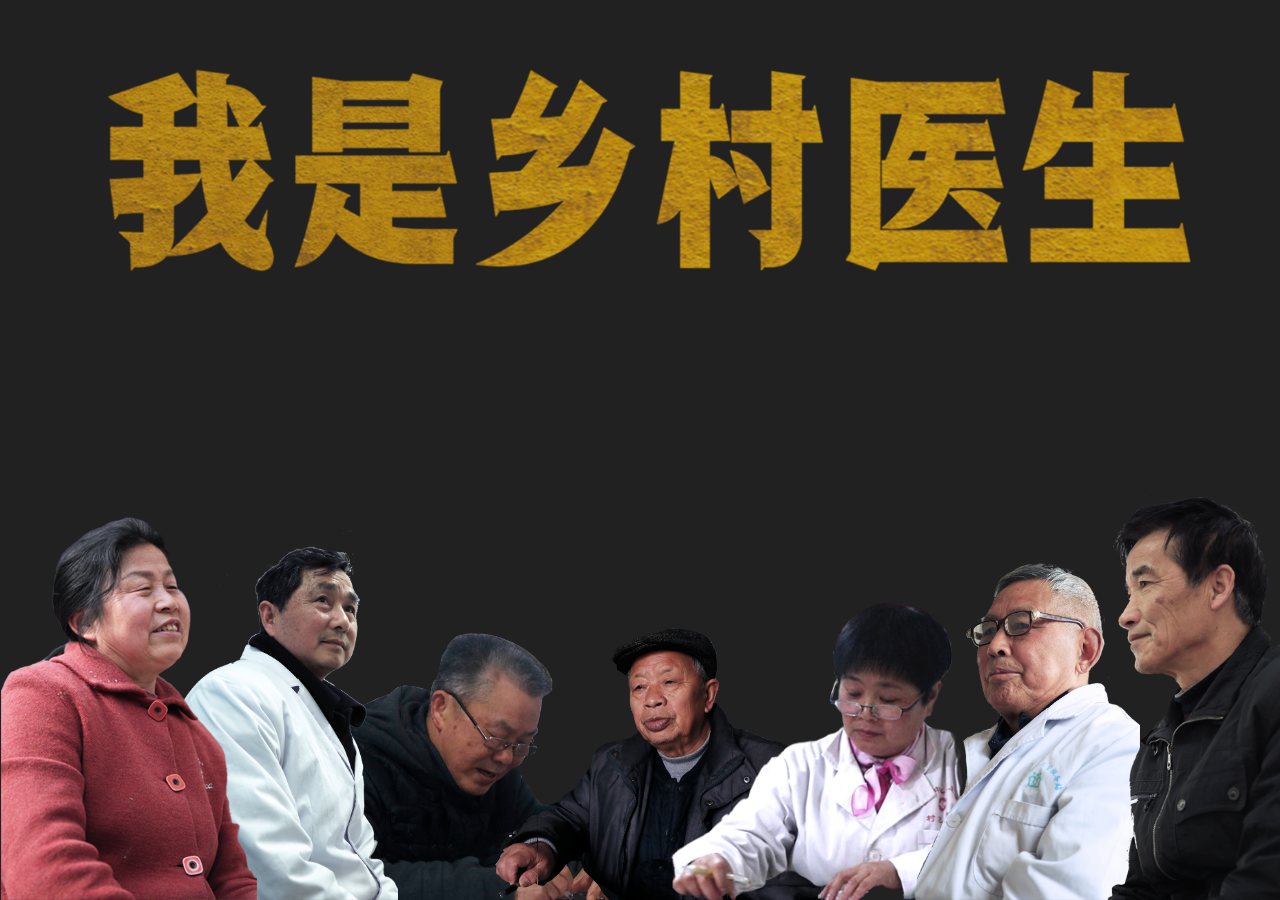
==== commit f7168f53: "Update index.html" ====
--- a/index.html
+++ b/index.html
@@ -40,7 +40,7 @@
   <div class="big-box big-box-left">
     <div id="boxcontext-1" class="boxcontext  animated slideInUp"><a href="pages/doctor-tang&jiang.html" onMouseOver="MM_swapImage('Image1','','img/fig1-1.png',1)" onMouseOut="MM_swapImgRestore()"><img src="img/fig1.png" alt="" id="Image1"></a>
     </div>
-    <div id="boxcontext-2" class="boxcontext animated slideInUp"><a href="pages/doctor-yinnaiping.htm" onMouseOut="MM_swapImgRestore()" onMouseOver="MM_swapImage('Image2','','img/fig2-1.png',1)"><img src="img/fig2.png" alt="" id="Image2"></a>
+    <div id="boxcontext-2" class="boxcontext animated slideInUp"><a href="pages/doctor-yinnaiping.html" onMouseOut="MM_swapImgRestore()" onMouseOver="MM_swapImage('Image2','','img/fig2-1.png',1)"><img src="img/fig2.png" alt="" id="Image2"></a>
     </div>
     <div id="boxcontext-3" class="boxcontext animated slideInUp"><a href="pages/doctor-luo.html" onMouseOut="MM_swapImgRestore()" onMouseOver="MM_swapImage('Image3','','img/fig3-1.png',1)"><img src="img/fig3.png" alt="" id="Image3"></a>
     </div>
@@ -64,4 +64,4 @@
 </script>
   
 </body>
-</html>+</html>
